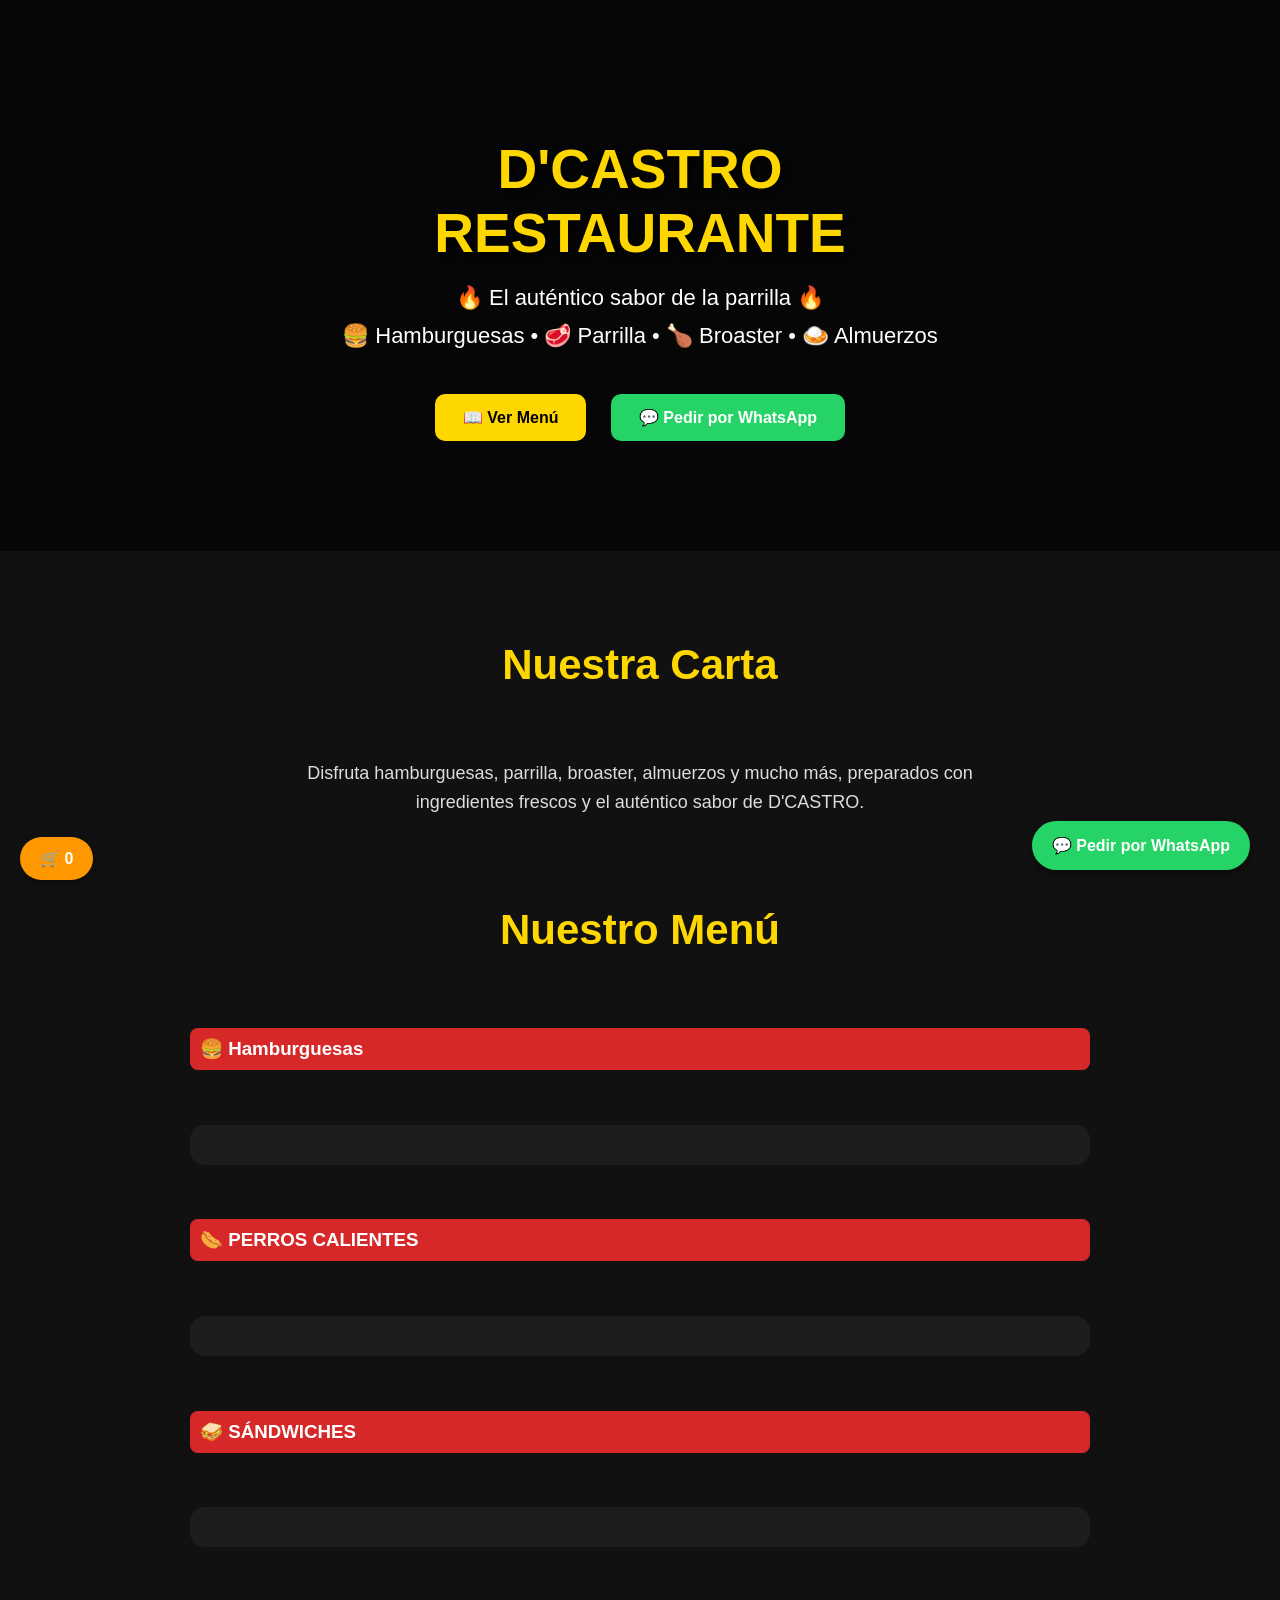
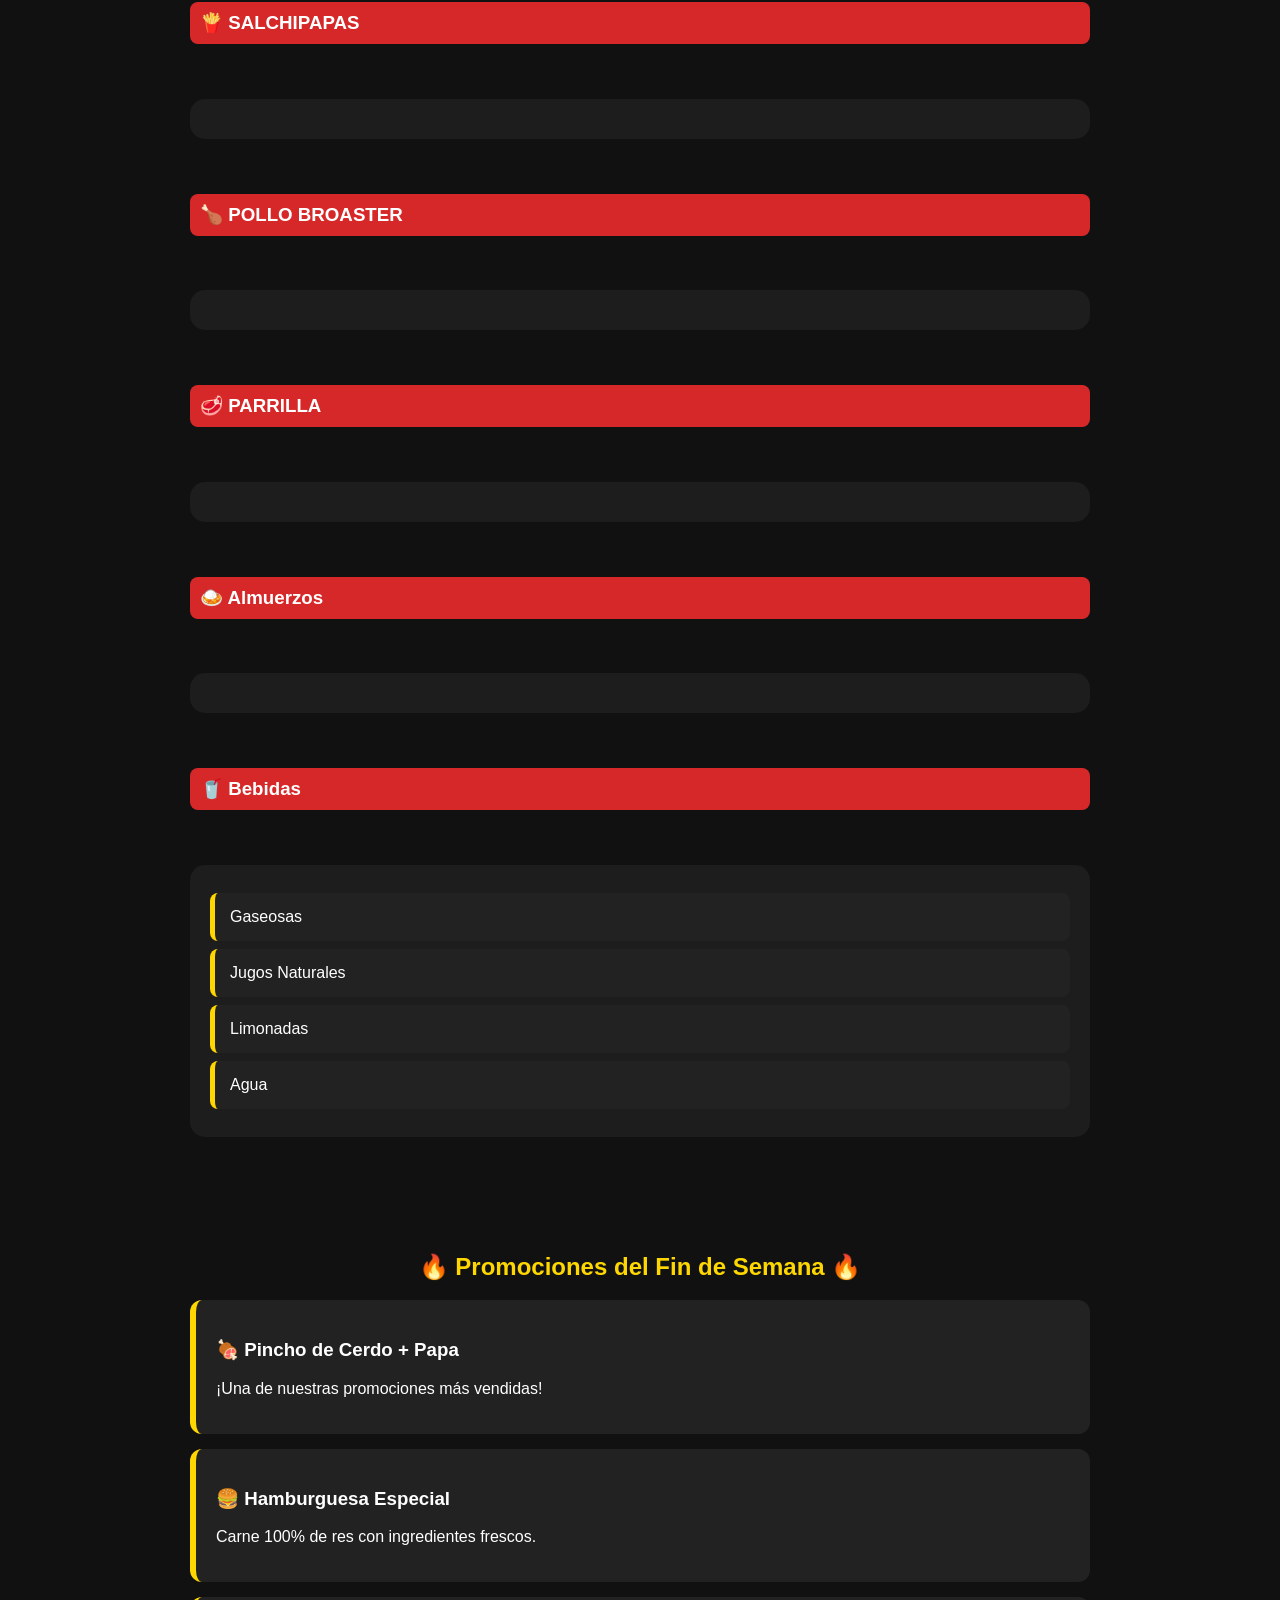
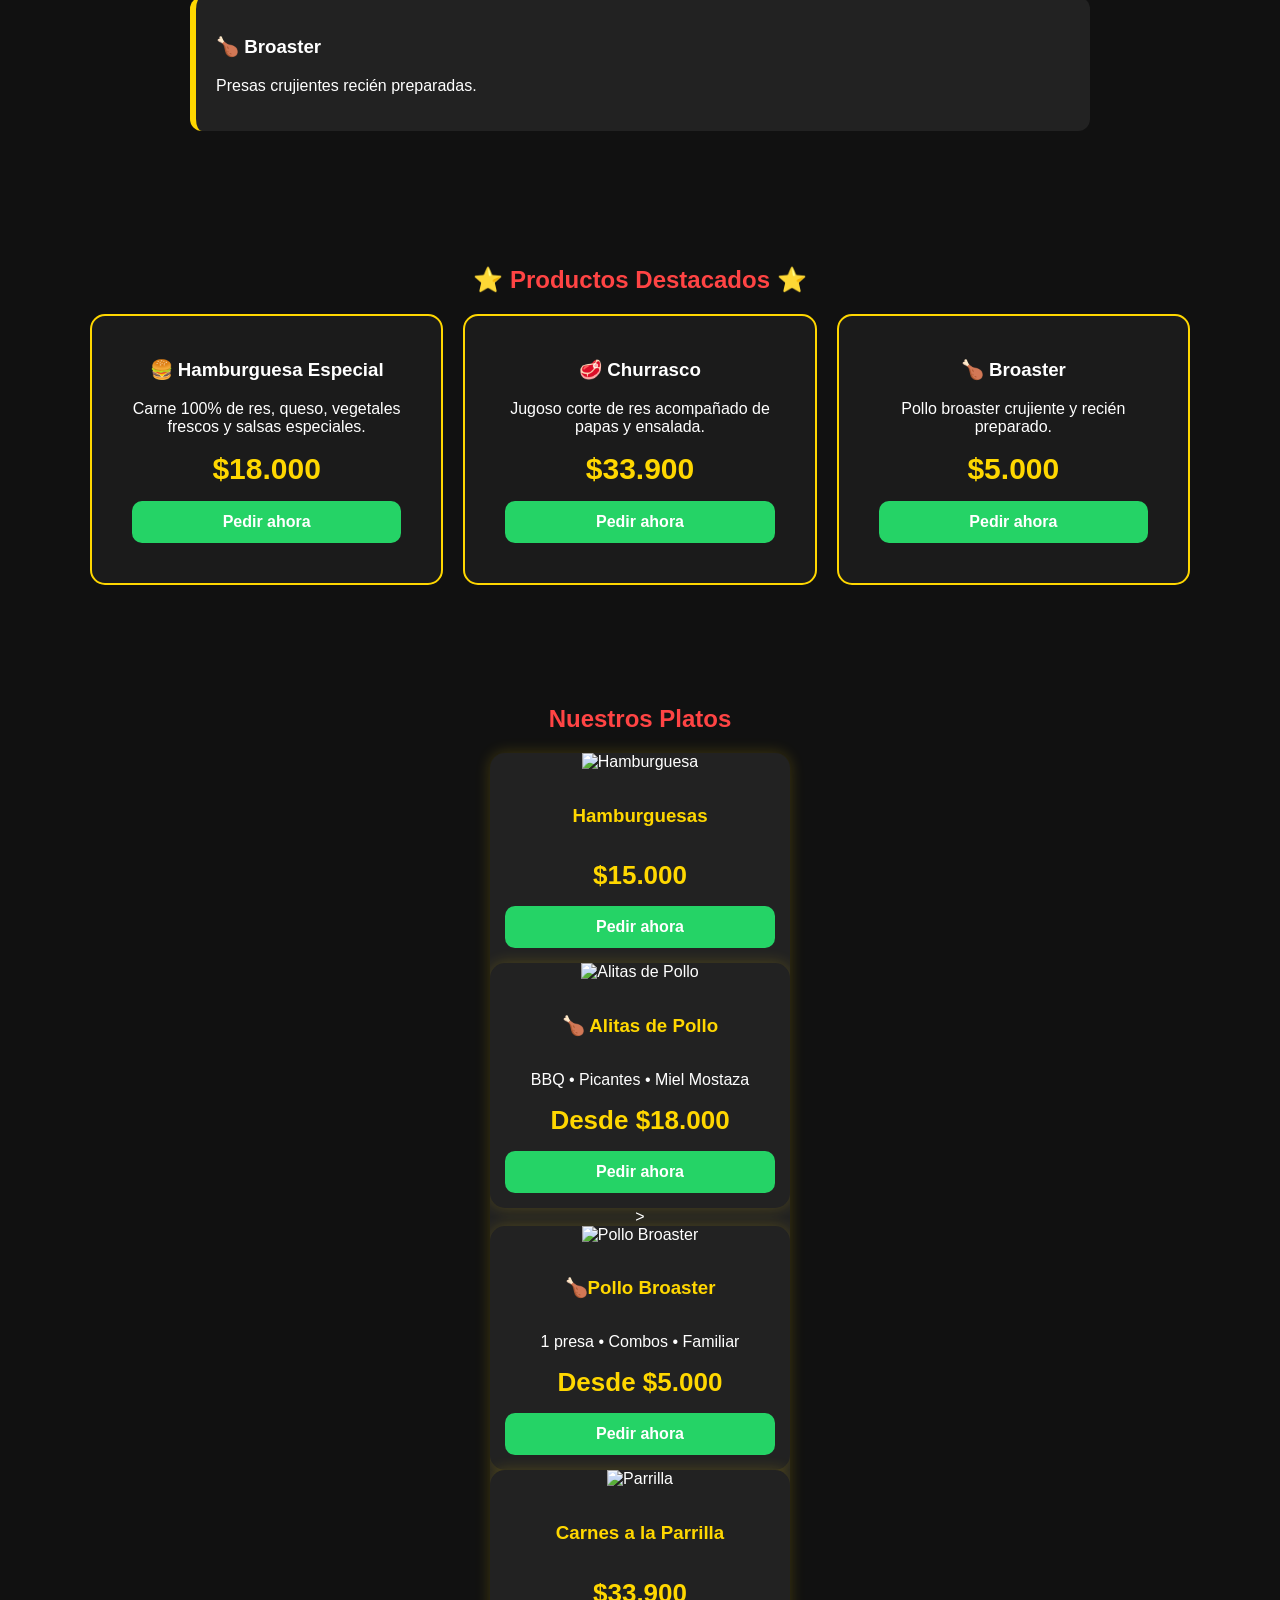
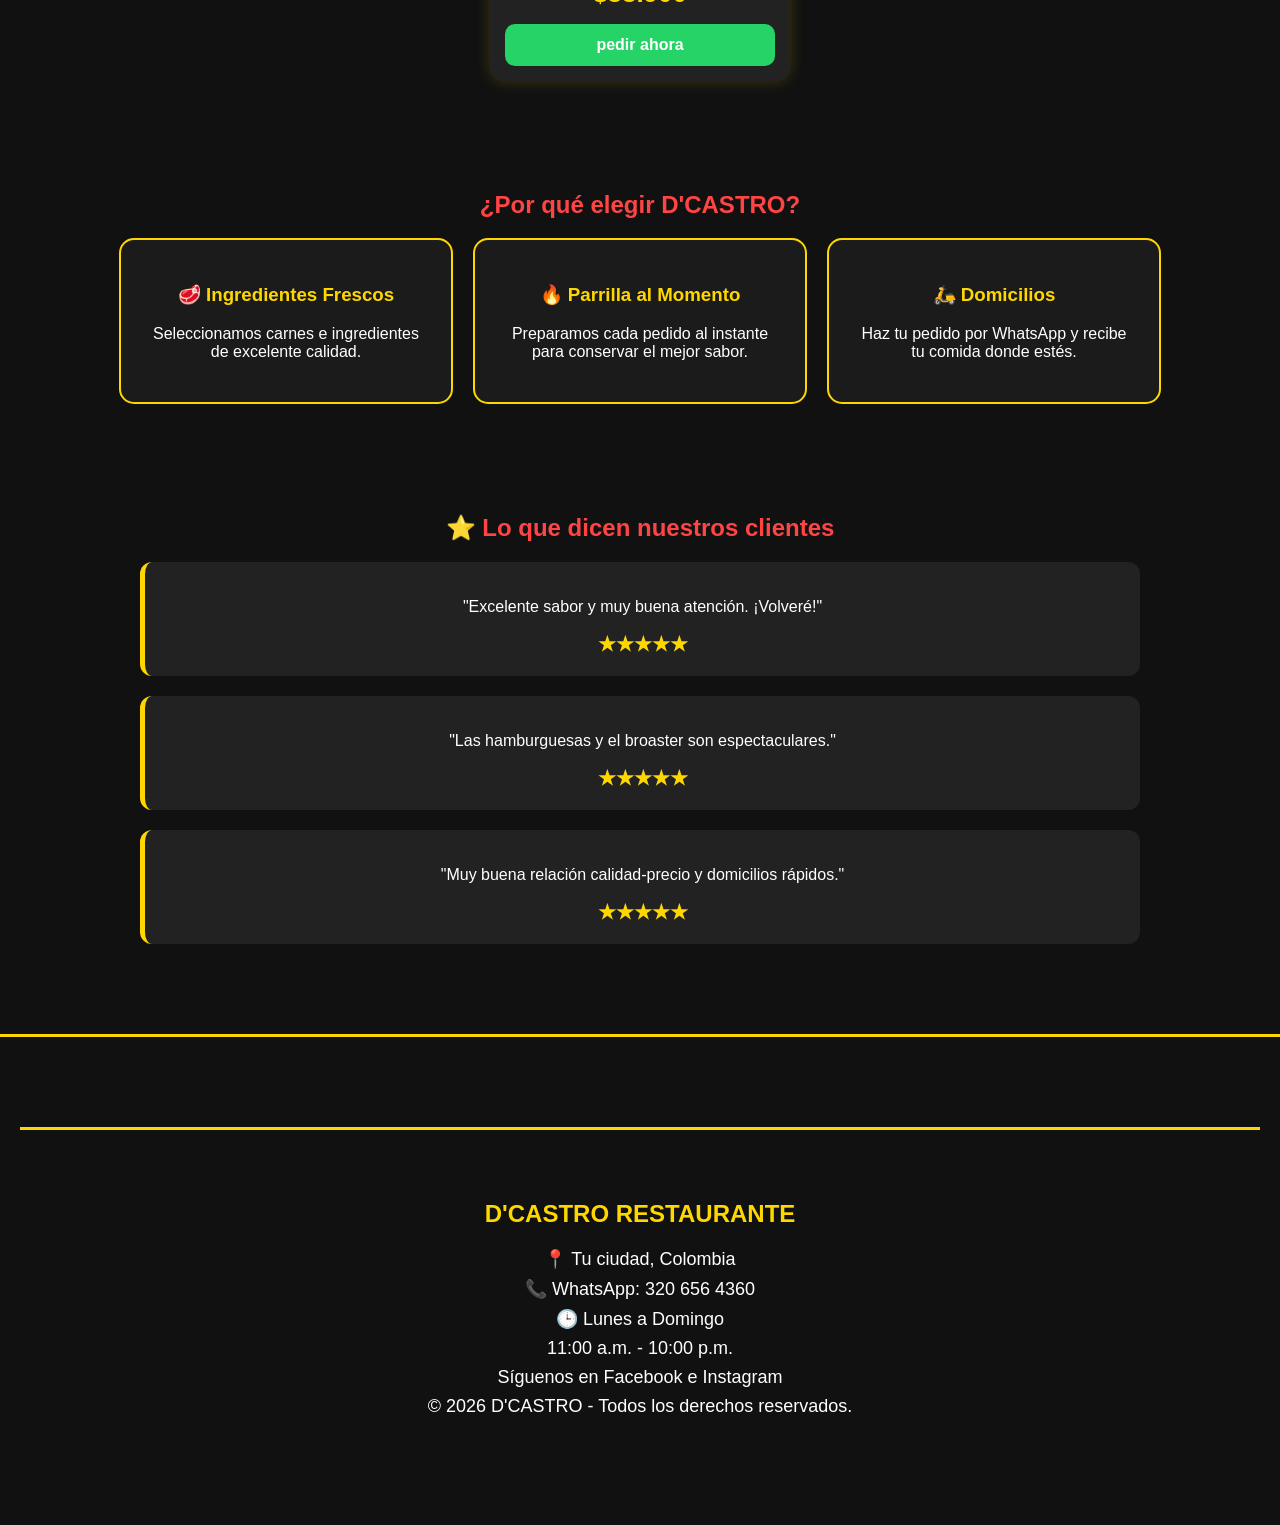
==== index.html @ 2dac1af3 "Update index.html" ====
<!DOCTYPE html>
<html lang="es">
<head>
    <link rel="stylesheet" href="style.css">
<meta charset="UTF-8">
<meta name="viewport" content="width=device-width, initial-scale=1.0">
<title>D'CASTRO Restaurante</title>
<link rel="stylesheet" href="style.css">
</head>

<body>


<header class="hero">
    <div class="hero-contenido">
        <h1>D'CASTRO RESTAURANTE</h1>

        <p>🔥 El auténtico sabor de la parrilla 🔥</p>

        <p>🍔 Hamburguesas • 🥩 Parrilla • 🍗 Broaster • 🍛 Almuerzos</p>

        <div class="hero-botones">
            <a href="#menu" class="btn">📖 Ver Menú</a>

            <a href="https://wa.me/573206564360" target="_blank" class="btn-whatsapp">
                💬 Pedir por WhatsApp
            </a>
        </div>
    </div>
</header>
    
   


<section id="menu">
    <h2>Nuestra Carta</h2>
<p class="subtitulo">
Disfruta hamburguesas, parrilla, broaster, almuerzos y mucho más, preparados con ingredientes frescos y el auténtico sabor de D'CASTRO.
</p>

<h2>Nuestro Menú</h2>

<h3 onclick="verOpciones('Hamburguesas')" style="cursor:pointer;">🍔 Hamburguesas</h3>
<ul>

</ul>
<h3 onclick="verOpciones('Perros Calientes')" style="cursor:pointer;">🌭 PERROS CALIENTES</h3>
<ul>

</ul>

<h3 onclick="verOpciones('Sandwiches')" style="cursor:pointer;">🥪 SÁNDWICHES</h3>
<ul>

</ul>

<h3 onclick="verOpciones('Salchipapas')" style="cursor:pointer;">🍟 SALCHIPAPAS</h3>
<ul>

</ul>

<h3 onclick="verOpciones('Pollo Broaster')" style="cursor:pointer;">🍗 POLLO BROASTER</h3>
<ul>

</ul>

<h3 onclick="verOpciones('Parrilla')" style="cursor:pointer;">🥩 PARRILLA</h3>
<ul>

</ul>

<h3 onclick="verOpciones('Almuerzos')">🍛 Almuerzos</h3>
<ul>

</ul>

<h3 onclick="verOpciones('Bebidas')">🥤 Bebidas</h3>
<ul>
<li>Gaseosas</li>
<li>Jugos Naturales</li>
<li>Limonadas</li>
<li>Agua</li>
</ul>

</section>
<section id="promociones">
    <h2>🔥 Promociones del Fin de Semana 🔥</h2>

    <div class="promo">
        <h3>🍖 Pincho de Cerdo + Papa</h3>
        <p>¡Una de nuestras promociones más vendidas!</p>
    </div>

    <div class="promo">
        <h3>🍔 Hamburguesa Especial</h3>
        <p>Carne 100% de res con ingredientes frescos.</p>
    </div>

    <div class="promo">
        <h3>🍗 Broaster</h3>
        <p>Presas crujientes recién preparadas.</p>
    </div>
</section>
    <section id="destacados">
    <h2>⭐ Productos Destacados ⭐</h2>

    <div class="destacados-grid">

        <div class="destacado">
            <h3>🍔 Hamburguesa Especial</h3>
            <p>Carne 100% de res, queso, vegetales frescos y salsas especiales.</p>
            <span class="precio-destacado">$18.000</span>
            <a href="https://wa.me/573206564360?text=Quiero%20una%20Hamburguesa%20Especial" class="pedir">Pedir ahora</a>
        </div>

        <div class="destacado">
            <h3>🥩 Churrasco</h3>
            <p>Jugoso corte de res acompañado de papas y ensalada.</p>
            <span class="precio-destacado">$33.900</span>
            <a href="https://wa.me/573206564360?text=Quiero%20un%20Churrasco" class="pedir">Pedir ahora</a>
        </div>

        <div class="destacado">
            <h3>🍗 Broaster</h3>
            <p>Pollo broaster crujiente y recién preparado.</p>
            <span class="precio-destacado">$5.000</span>
        <a href="https://wa.me/573206564360?text=Quiero%20un%20Pollo%20Broaster" class="pedir">Pedir ahora</a>
        </div>

    </div>
</section>
    <section id="galeria">
    <h2>Nuestros Platos</h2>

    <div class="galeria">

        <div class="plato">
            <img src="https://images.unsplash.com/photo-1568901346375-23c9450c58cd?auto=format&fit=crop&w=600&q=80" alt="Hamburguesa"onclick="verOpciones('Hamburguesas')">
            <h3>Hamburguesas</h3>
            <p class="precio">$15.000</p>

<a href="https://wa.me/573206564360?text=Quiero%20una%20Hamburguesa" class="pedir">
Pedir ahora
</a>
<div class="plato">
    <img src="https://images.unsplash.com/photo-1567620832903-9fc6debc209f?w=600" alt="Alitas de Pollo" onclick="verOpciones('Alitas de Pollo')">
    <h3>🍗 Alitas de Pollo</h3>

    <p>BBQ • Picantes • Miel Mostaza</p>

    <p class="precio">Desde $18.000</p>

    <a href="https://wa.me/573206564360?text=Hola%20D'CASTRO,%20quiero%20pedir%20unas%20alitas." class="pedir">
        Pedir ahora </a>
</div>>
     
    
<div class="plato">
 <img src="https://images.unsplash.com/photo-1626645738196-c2a7c87a8f58?auto=format&fit=crop&w=800&q=80"
     alt="Pollo Broaster"
     onclick="verOpciones('Pollo Broaster')"
     style="cursor:pointer;">
    <h3>🍗Pollo Broaster</h3>

    <p>1 presa • Combos • Familiar</p>

<p class="precio">Desde $5.000</p>
    <a href="https://wa.me/573206564360?text=Quiero%20Pollo%20Broaster"
class="pedir">
Pedir ahora
</a>
</div>
    <div class="plato">
            <img src="https://images.unsplash.com/photo-1544025162-d76694265947?auto=format&fit=crop&w=800&q=80" alt="Parrilla" onclick="verOpciones('Parrilla')">
            <h3>Carnes a la Parrilla</h3>
            <p class="precio">$33.900</p>
<a href="https://wa.me/573206564360?text=Quiero%20un%20plato%20de%20Parrilla" class="pedir">pedir ahora</a>
      

   
</section>
    <section id="nosotros">
    <h2>¿Por qué elegir D'CASTRO?</h2>

    <div class="ventajas">
        <div class="caja">
            <h3>🥩 Ingredientes Frescos</h3>
            <p>Seleccionamos carnes e ingredientes de excelente calidad.</p>
        </div>

        <div class="caja">
            <h3>🔥 Parrilla al Momento</h3>
            <p>Preparamos cada pedido al instante para conservar el mejor sabor.</p>
        </div>

        <div class="caja">
            <h3>🛵 Domicilios</h3>
            <p>Haz tu pedido por WhatsApp y recibe tu comida donde estés.</p>
        </div>
    </div>
</section>
    <section id="testimonios">
    <h2>⭐ Lo que dicen nuestros clientes</h2>

    <div class="testimonio">
        <p>"Excelente sabor y muy buena atención. ¡Volveré!"</p>
        <strong>★★★★★</strong>
    </div>

    <div class="testimonio">
        <p>"Las hamburguesas y el broaster son espectaculares."</p>
        <strong>★★★★★</strong>
    </div>

    <div class="testimonio">
        <p>"Muy buena relación calidad-precio y domicilios rápidos."</p>
        <strong>★★★★★</strong>
    </div>
</section>
<footer>
<footer>
    <h2>D'CASTRO RESTAURANTE</h2>

    <p>📍 Tu ciudad, Colombia</p>

    <p>📞 WhatsApp: 320 656 4360</p>

    <p>🕒 Lunes a Domingo</p>

    <p>11:00 a.m. - 10:00 p.m.</p>

    <p>Síguenos en Facebook e Instagram</p>

    <p>© 2026 D'CASTRO - Todos los derechos reservados.</p>
</footer>
</footer>
<a href="https://wa.me/573206564360" class="whatsapp-float" target="_blank">
    💬 Pedir por WhatsApp
</a>
        <div id="ventanaMenu" class="ventana">
  <div class="contenido-ventana">
    <h2 id="tituloProducto">Producto</h2>
      <img id="imagenProducto" src="" alt="Producto" style="width:100%; border-radius:12px; margin-bottom:15px;">

    <div id="opcionesProducto"></div>
    </button>

    <br><br>

    <button onclick="cerrarVentana()">❌ Cerrar</button>
  </div>
</div>
        <div id="ventanaCarrito" class="ventana" style="display:none;">
  <div class="contenido-ventana">
    <h2>🛒 Mi Pedido</h2>

    <div id="listaCarrito"></div>

    <h3>Total: $<span id="totalCarrito">0</span></h3>
<label>
    <input type="checkbox" id="domicilio" onchange="verCarrito()">
Solicitar domicilio (+$3.000)
</label>
      <h4>👤 Nombre</h4>
<input type="text" id="nombreCliente" placeholder="Escribe tu nombre">

<h4>📞 Teléfono</h4>
<input type="tel" id="telefonoCliente" placeholder="Ej: 3206564360">
     <h4>📝 Observaciones del pedido</h4>

<textarea id="observacionesPedido"
          placeholder="Ej: sin cebolla, agregar salsa, etc."
          style="width:100%;padding:10px;margin:8px 0;min-height:80px;resize:vertical;"></textarea> 
      <div id="datosDomicilio" style="display:none; margin-top:15px;">

    <input type="text"
           id="direccion"
           placeholder="📍 Dirección completa"
           style="width:100%;padding:10px;margin:8px 0;">

    <input type="text"
           id="referencia"
           placeholder="🏠 Referencia (casa, barrio, color, etc.)"
           style="width:100%;padding:10px;margin:8px 0;">

    <input type="hidden" id="ubicacion">

    <button type="button" onclick="obtenerUbicacion()">
        <h4>💳 Forma de pago</h4>

<select id="formaPago" style="width:100%;padding:10px;margin:8px 0;">
    <option value="Efectivo">💵 Efectivo</option>
    <option value="Nequi">📲 Nequi</option>
    <option value="Daviplata">💙 Daviplata</option>
    <option value="Transferencia">🏦 Transferencia</option>
    <option value="Datafono">💳 Datáfono</option>
</select>
        📍 Compartir mi ubicación GPS
    </button>

    <small id="estadoGPS"></small>

</div>
    <button onclick="enviarCarritoWhatsApp()">📲 Enviar por WhatsApp</button>
    <button onclick="vaciarCarrito()">🗑️ Vaciar carrito</button>
    <button onclick="cerrarCarrito()">❌ Cerrar</button>
  </div>
</div>
        <script src="script.js"></script>
       <button id="carritoBtn" onclick="verCarrito()">
    🛒 <span id="contadorCarrito">0</span>
</button>
</body>
</html>
---- style.css ----
body{
    margin:0;
    font-family:Arial, sans-serif;
    background:#111;
    color:white;
}

header{
    background:linear-gradient(rgba(0,0,0,.7),rgba(0,0,0,.7)), #222;
    text-align:center;
    padding:60px 20px;
}

h1{
    color:#FFD700;
    font-size:48px;
    margin-bottom:10px;
}

h2{
    color:#ff4444;
}

a{
    display:inline-block;
    margin:10px;
    padding:12px 25px;
    border-radius:8px;
    text-decoration:none;
    font-weight:bold;
    color:white;
    background:#d62828;
}

a:hover{
    background:#ff4444;
}

#menu{
    max-width:900px;
    margin:40px auto;
    padding:20px;
}

#menu h3{
    background:#d62828;
    padding:10px;
    border-radius:8px;
}

ul{
    list-style:none;
    padding:0;
}

li{
    background:#222;
    margin:8px 0;
    padding:15px;
    border-radius:8px;
    border-left:5px solid gold;
}

footer{
    background:#000;
    text-align:center;
    padding:20px;
    margin-top:40px;
}
header{
    background: linear-gradient(rgba(0,0,0,.75),rgba(0,0,0,.75)),
    url('https://images.unsplash.com/photo-1550547660-d9450f859349?auto=format&fit=crop&w=1400&q=80');
    background-size: cover;
    background-position: center;
    padding: 100px 20px;
}

header h1{
    font-size:60px;
    color:#FFD700;
    text-shadow:3px 3px 10px black;
}

header p{
    font-size:20px;
    max-width:700px;
    margin:auto;
}

#menu{
    display:grid;
    gap:20px;
}

#menu ul{
    background:#1d1d1d;
    padding:20px;
    border-radius:15px;
   box-shadow: none;
}

li:hover{
    transform:scale(1.03);
    transition:.3s;
}
#promociones{
    max-width:900px;
    margin:40px auto;
    padding:20px;
}

#promociones h2{
    text-align:center;
    color:#FFD700;
}

.promo{
    background:#222;
    border-left:6px solid #FFD700;
    padding:20px;
    margin:15px 0;
    border-radius:12px;
}
.whatsapp-float{
    position:fixed;
    bottom:20px;
    right:20px;
    background:#25D366;
    color:white;
    padding:15px 20px;
    border-radius:50px;
    text-decoration:none;
    font-weight:bold;
    box-shadow:0 4px 10px rgba(0,0,0,.4);
    z-index:999;
}

.whatsapp-float:hover{
    background:#1ebe5d;
}
#galeria{
    max-width:1100px;
    margin:50px auto;
    padding:20px;
    text-align:center;
}

.galeria{
    display:flex;
    flex-wrap:wrap;
    justify-content:center;
    gap:20px;
}

.plato{
    background:#222;
    border-radius:15px;
    overflow:hidden;
    width:300px;
    box-shadow:0 0 15px rgba(255,215,0,.2);
}

.plato img{
    width:100%;
    height:220px;
    object-fit:cover;
}

.plato h3{
    padding:15px;
    color:#FFD700;
}
nav{
    position:sticky;
    top:0;
    background:#000;
    display:flex;
    justify-content:center;
    gap:20px;
    padding:15px;
    z-index:1000;
}

nav a{
    color:#FFD700;
    text-decoration:none;
    font-weight:bold;
}

nav a:hover{
    color:white;
}
#nosotros{
    max-width:1100px;
    margin:50px auto;
    padding:20px;
    text-align:center;
}

.ventajas{
    display:flex;
    flex-wrap:wrap;
    justify-content:center;
    gap:20px;
}

.caja{
    width:280px;
    background:#1b1b1b;
    padding:25px;
    border-radius:15px;
    border:2px solid #FFD700;
}

.caja h3{
    color:#FFD700;
}
#testimonios{
    max-width:1000px;
    margin:50px auto;
    padding:20px;
    text-align:center;
}

.testimonio{
    background:#222;
    border-left:5px solid #FFD700;
    border-radius:12px;
    padding:20px;
    margin:20px 0;
}

.testimonio strong{
    color:#FFD700;
    font-size:20px;
}
nav{
    position:sticky;
    top:0;
    background:#111;
    display:flex;
    justify-content:space-around;
    align-items:center;
    padding:15px;
    border-bottom:2px solid #FFD700;
    z-index:1000;
}

nav a{
    color:#FFD700;
    text-decoration:none;
    font-weight:bold;
    transition:.3s;
}

nav a:hover{
    color:#fff;
}

.logo{
    font-size:28px;
    color:#FFD700;
    font-weight:bold;
}
.plato{
    transition:.3s;
    cursor:pointer;
}

.plato:hover{
    transform:translateY(-8px);
    box-shadow:0 10px 25px rgba(255,215,0,.4);
}

.precio{
    font-size:26px;
    color:#FFD700;
    font-weight:bold;
    text-align:center;
    margin:10px 0;
}

.pedir{
    display:block;
    background:#25D366;
    color:white;
    text-align:center;
    margin:15px;
    padding:12px;
    border-radius:10px;
    text-decoration:none;
    font-weight:bold;
}
#destacados{
    max-width:1100px;
    margin:60px auto;
    padding:20px;
    text-align:center;
}

.destacados-grid{
    display:grid;
    grid-template-columns:repeat(auto-fit,minmax(280px,1fr));
    gap:20px;
}

.destacado{
    background:#1b1b1b;
    border:2px solid #FFD700;
    border-radius:15px;
    padding:25px;
    transition:.3s;
}

.destacado:hover{
    transform:translateY(-8px);
    box-shadow:0 10px 25px rgba(255,215,0,.3);
}

.precio-destacado{
    display:block;
    font-size:30px;
    color:#FFD700;
    font-weight:bold;
    margin:15px 0;
}
footer{
    background:#111;
    color:white;
    text-align:center;
    padding:50px 20px;
    border-top:3px solid #FFD700;
}

footer h2{
    color:#FFD700;
    margin-bottom:20px;
}

footer p{
    margin:8px 0;
    font-size:18px;
}
.hero{
    .hero{
    text-align:center;
    padding:40px 20px;
    color:white;
}
}

.hero h1{
    font-size:55px;
    color:#FFD700;
    margin-bottom:20px;
}

.hero p{
    font-size:22px;
    margin:10px 0;
}

.botones{
    margin-top:30px;
}

.btn,
.btn2{
    display:inline-block;
    margin:10px;
    padding:15px 30px;
    border-radius:10px;
    text-decoration:none;
    font-weight:bold;
}

.btn{
    background:#FFD700;
    color:black;
}

.btn2{
    background:#25D366;
    color:white;
}
.hero{
    background: linear-gradient(rgba(0,0,0,.65),rgba(0,0,0,.65)),
    url("https://images.unsplash.com/photo-1550547660-d9450f859349?w=1600");
    background-size:cover;
    background-position:center;
    text-align:center;
    color:#fff;
    padding:100px 20px;
}

.hero-contenido{
    max-width:700px;
    margin:auto;
}

.hero h1{
    font-size:55px;
    color:#FFD700;
    margin-bottom:20px;
}

.hero p{
    font-size:22px;
    margin:12px 0;
}

.hero-botones{
    margin-top:35px;
}

.btn,
.btn-whatsapp{
    display:inline-block;
    padding:14px 28px;
    margin:10px;
    border-radius:10px;
    text-decoration:none;
    font-weight:bold;
    transition:.3s;
}

.btn{
    background:#FFD700;
    color:#000;
}

.btn:hover{
    background:#ffbf00;
}

.btn-whatsapp{
    background:#25D366;
    color:white;
}

.btn-whatsapp:hover{
    background:#1ebd5a;
}
#menu h2{
    text-align:center;
    font-size:42px;
    color:#FFD700;
    margin-top:30px;
}

.subtitulo{
    text-align:center;
    color:#ddd;
    max-width:700px;
    margin:15px auto 40px;
    font-size:18px;
    line-height:1.6;
}
.ventana{
    display:none;
    position:fixed;
    top:0;
    left:0;
    width:100%;
    height:100%;
    background:rgba(0,0,0,0.7);
    justify-content:center;
    align-items:center;
    z-index:1000;
}

.contenido-ventana{
    background:#fff;
    color:#000;
    padding:20px;
    border-radius:15px;
    width:90%;
    max-width:350px;
    text-align:center;
}

.contenido-ventana button{
    width:100%;
    padding:12px;
    margin:8px 0;
    border:none;
    border-radius:10px;
    background:#2e7d32;
    color:white;
    font-size:16px;
    cursor:pointer;
}

.contenido-ventana button:hover{
    background:#1b5e20;
}
#carritoBtn{
    position: fixed;
    bottom: 20px;
    left: 20px;
    background: #ff9800;
    color: white;
    border: none;
    border-radius: 30px;
    padding: 12px 20px;
    font-size: 16px;
    font-weight: bold;
    cursor: pointer;
    box-shadow: 0 4px 10px rgba(0,0,0,.3);
    z-index: 9999;
}
---- style.css ----
body{
    margin:0;
    font-family:Arial, sans-serif;
    background:#111;
    color:white;
}

header{
    background:linear-gradient(rgba(0,0,0,.7),rgba(0,0,0,.7)), #222;
    text-align:center;
    padding:60px 20px;
}

h1{
    color:#FFD700;
    font-size:48px;
    margin-bottom:10px;
}

h2{
    color:#ff4444;
}

a{
    display:inline-block;
    margin:10px;
    padding:12px 25px;
    border-radius:8px;
    text-decoration:none;
    font-weight:bold;
    color:white;
    background:#d62828;
}

a:hover{
    background:#ff4444;
}

#menu{
    max-width:900px;
    margin:40px auto;
    padding:20px;
}

#menu h3{
    background:#d62828;
    padding:10px;
    border-radius:8px;
}

ul{
    list-style:none;
    padding:0;
}

li{
    background:#222;
    margin:8px 0;
    padding:15px;
    border-radius:8px;
    border-left:5px solid gold;
}

footer{
    background:#000;
    text-align:center;
    padding:20px;
    margin-top:40px;
}
header{
    background: linear-gradient(rgba(0,0,0,.75),rgba(0,0,0,.75)),
    url('https://images.unsplash.com/photo-1550547660-d9450f859349?auto=format&fit=crop&w=1400&q=80');
    background-size: cover;
    background-position: center;
    padding: 100px 20px;
}

header h1{
    font-size:60px;
    color:#FFD700;
    text-shadow:3px 3px 10px black;
}

header p{
    font-size:20px;
    max-width:700px;
    margin:auto;
}

#menu{
    display:grid;
    gap:20px;
}

#menu ul{
    background:#1d1d1d;
    padding:20px;
    border-radius:15px;
   box-shadow: none;
}

li:hover{
    transform:scale(1.03);
    transition:.3s;
}
#promociones{
    max-width:900px;
    margin:40px auto;
    padding:20px;
}

#promociones h2{
    text-align:center;
    color:#FFD700;
}

.promo{
    background:#222;
    border-left:6px solid #FFD700;
    padding:20px;
    margin:15px 0;
    border-radius:12px;
}
.whatsapp-float{
    position:fixed;
    bottom:20px;
    right:20px;
    background:#25D366;
    color:white;
    padding:15px 20px;
    border-radius:50px;
    text-decoration:none;
    font-weight:bold;
    box-shadow:0 4px 10px rgba(0,0,0,.4);
    z-index:999;
}

.whatsapp-float:hover{
    background:#1ebe5d;
}
#galeria{
    max-width:1100px;
    margin:50px auto;
    padding:20px;
    text-align:center;
}

.galeria{
    display:flex;
    flex-wrap:wrap;
    justify-content:center;
    gap:20px;
}

.plato{
    background:#222;
    border-radius:15px;
    overflow:hidden;
    width:300px;
    box-shadow:0 0 15px rgba(255,215,0,.2);
}

.plato img{
    width:100%;
    height:220px;
    object-fit:cover;
}

.plato h3{
    padding:15px;
    color:#FFD700;
}
nav{
    position:sticky;
    top:0;
    background:#000;
    display:flex;
    justify-content:center;
    gap:20px;
    padding:15px;
    z-index:1000;
}

nav a{
    color:#FFD700;
    text-decoration:none;
    font-weight:bold;
}

nav a:hover{
    color:white;
}
#nosotros{
    max-width:1100px;
    margin:50px auto;
    padding:20px;
    text-align:center;
}

.ventajas{
    display:flex;
    flex-wrap:wrap;
    justify-content:center;
    gap:20px;
}

.caja{
    width:280px;
    background:#1b1b1b;
    padding:25px;
    border-radius:15px;
    border:2px solid #FFD700;
}

.caja h3{
    color:#FFD700;
}
#testimonios{
    max-width:1000px;
    margin:50px auto;
    padding:20px;
    text-align:center;
}

.testimonio{
    background:#222;
    border-left:5px solid #FFD700;
    border-radius:12px;
    padding:20px;
    margin:20px 0;
}

.testimonio strong{
    color:#FFD700;
    font-size:20px;
}
nav{
    position:sticky;
    top:0;
    background:#111;
    display:flex;
    justify-content:space-around;
    align-items:center;
    padding:15px;
    border-bottom:2px solid #FFD700;
    z-index:1000;
}

nav a{
    color:#FFD700;
    text-decoration:none;
    font-weight:bold;
    transition:.3s;
}

nav a:hover{
    color:#fff;
}

.logo{
    font-size:28px;
    color:#FFD700;
    font-weight:bold;
}
.plato{
    transition:.3s;
    cursor:pointer;
}

.plato:hover{
    transform:translateY(-8px);
    box-shadow:0 10px 25px rgba(255,215,0,.4);
}

.precio{
    font-size:26px;
    color:#FFD700;
    font-weight:bold;
    text-align:center;
    margin:10px 0;
}

.pedir{
    display:block;
    background:#25D366;
    color:white;
    text-align:center;
    margin:15px;
    padding:12px;
    border-radius:10px;
    text-decoration:none;
    font-weight:bold;
}
#destacados{
    max-width:1100px;
    margin:60px auto;
    padding:20px;
    text-align:center;
}

.destacados-grid{
    display:grid;
    grid-template-columns:repeat(auto-fit,minmax(280px,1fr));
    gap:20px;
}

.destacado{
    background:#1b1b1b;
    border:2px solid #FFD700;
    border-radius:15px;
    padding:25px;
    transition:.3s;
}

.destacado:hover{
    transform:translateY(-8px);
    box-shadow:0 10px 25px rgba(255,215,0,.3);
}

.precio-destacado{
    display:block;
    font-size:30px;
    color:#FFD700;
    font-weight:bold;
    margin:15px 0;
}
footer{
    background:#111;
    color:white;
    text-align:center;
    padding:50px 20px;
    border-top:3px solid #FFD700;
}

footer h2{
    color:#FFD700;
    margin-bottom:20px;
}

footer p{
    margin:8px 0;
    font-size:18px;
}
.hero{
    .hero{
    text-align:center;
    padding:40px 20px;
    color:white;
}
}

.hero h1{
    font-size:55px;
    color:#FFD700;
    margin-bottom:20px;
}

.hero p{
    font-size:22px;
    margin:10px 0;
}

.botones{
    margin-top:30px;
}

.btn,
.btn2{
    display:inline-block;
    margin:10px;
    padding:15px 30px;
    border-radius:10px;
    text-decoration:none;
    font-weight:bold;
}

.btn{
    background:#FFD700;
    color:black;
}

.btn2{
    background:#25D366;
    color:white;
}
.hero{
    background: linear-gradient(rgba(0,0,0,.65),rgba(0,0,0,.65)),
    url("https://images.unsplash.com/photo-1550547660-d9450f859349?w=1600");
    background-size:cover;
    background-position:center;
    text-align:center;
    color:#fff;
    padding:100px 20px;
}

.hero-contenido{
    max-width:700px;
    margin:auto;
}

.hero h1{
    font-size:55px;
    color:#FFD700;
    margin-bottom:20px;
}

.hero p{
    font-size:22px;
    margin:12px 0;
}

.hero-botones{
    margin-top:35px;
}

.btn,
.btn-whatsapp{
    display:inline-block;
    padding:14px 28px;
    margin:10px;
    border-radius:10px;
    text-decoration:none;
    font-weight:bold;
    transition:.3s;
}

.btn{
    background:#FFD700;
    color:#000;
}

.btn:hover{
    background:#ffbf00;
}

.btn-whatsapp{
    background:#25D366;
    color:white;
}

.btn-whatsapp:hover{
    background:#1ebd5a;
}
#menu h2{
    text-align:center;
    font-size:42px;
    color:#FFD700;
    margin-top:30px;
}

.subtitulo{
    text-align:center;
    color:#ddd;
    max-width:700px;
    margin:15px auto 40px;
    font-size:18px;
    line-height:1.6;
}
.ventana{
    display:none;
    position:fixed;
    top:0;
    left:0;
    width:100%;
    height:100%;
    background:rgba(0,0,0,0.7);
    justify-content:center;
    align-items:center;
    z-index:1000;
}

.contenido-ventana{
    background:#fff;
    color:#000;
    padding:20px;
    border-radius:15px;
    width:90%;
    max-width:350px;
    text-align:center;
}

.contenido-ventana button{
    width:100%;
    padding:12px;
    margin:8px 0;
    border:none;
    border-radius:10px;
    background:#2e7d32;
    color:white;
    font-size:16px;
    cursor:pointer;
}

.contenido-ventana button:hover{
    background:#1b5e20;
}
#carritoBtn{
    position: fixed;
    bottom: 20px;
    left: 20px;
    background: #ff9800;
    color: white;
    border: none;
    border-radius: 30px;
    padding: 12px 20px;
    font-size: 16px;
    font-weight: bold;
    cursor: pointer;
    box-shadow: 0 4px 10px rgba(0,0,0,.3);
    z-index: 9999;
}
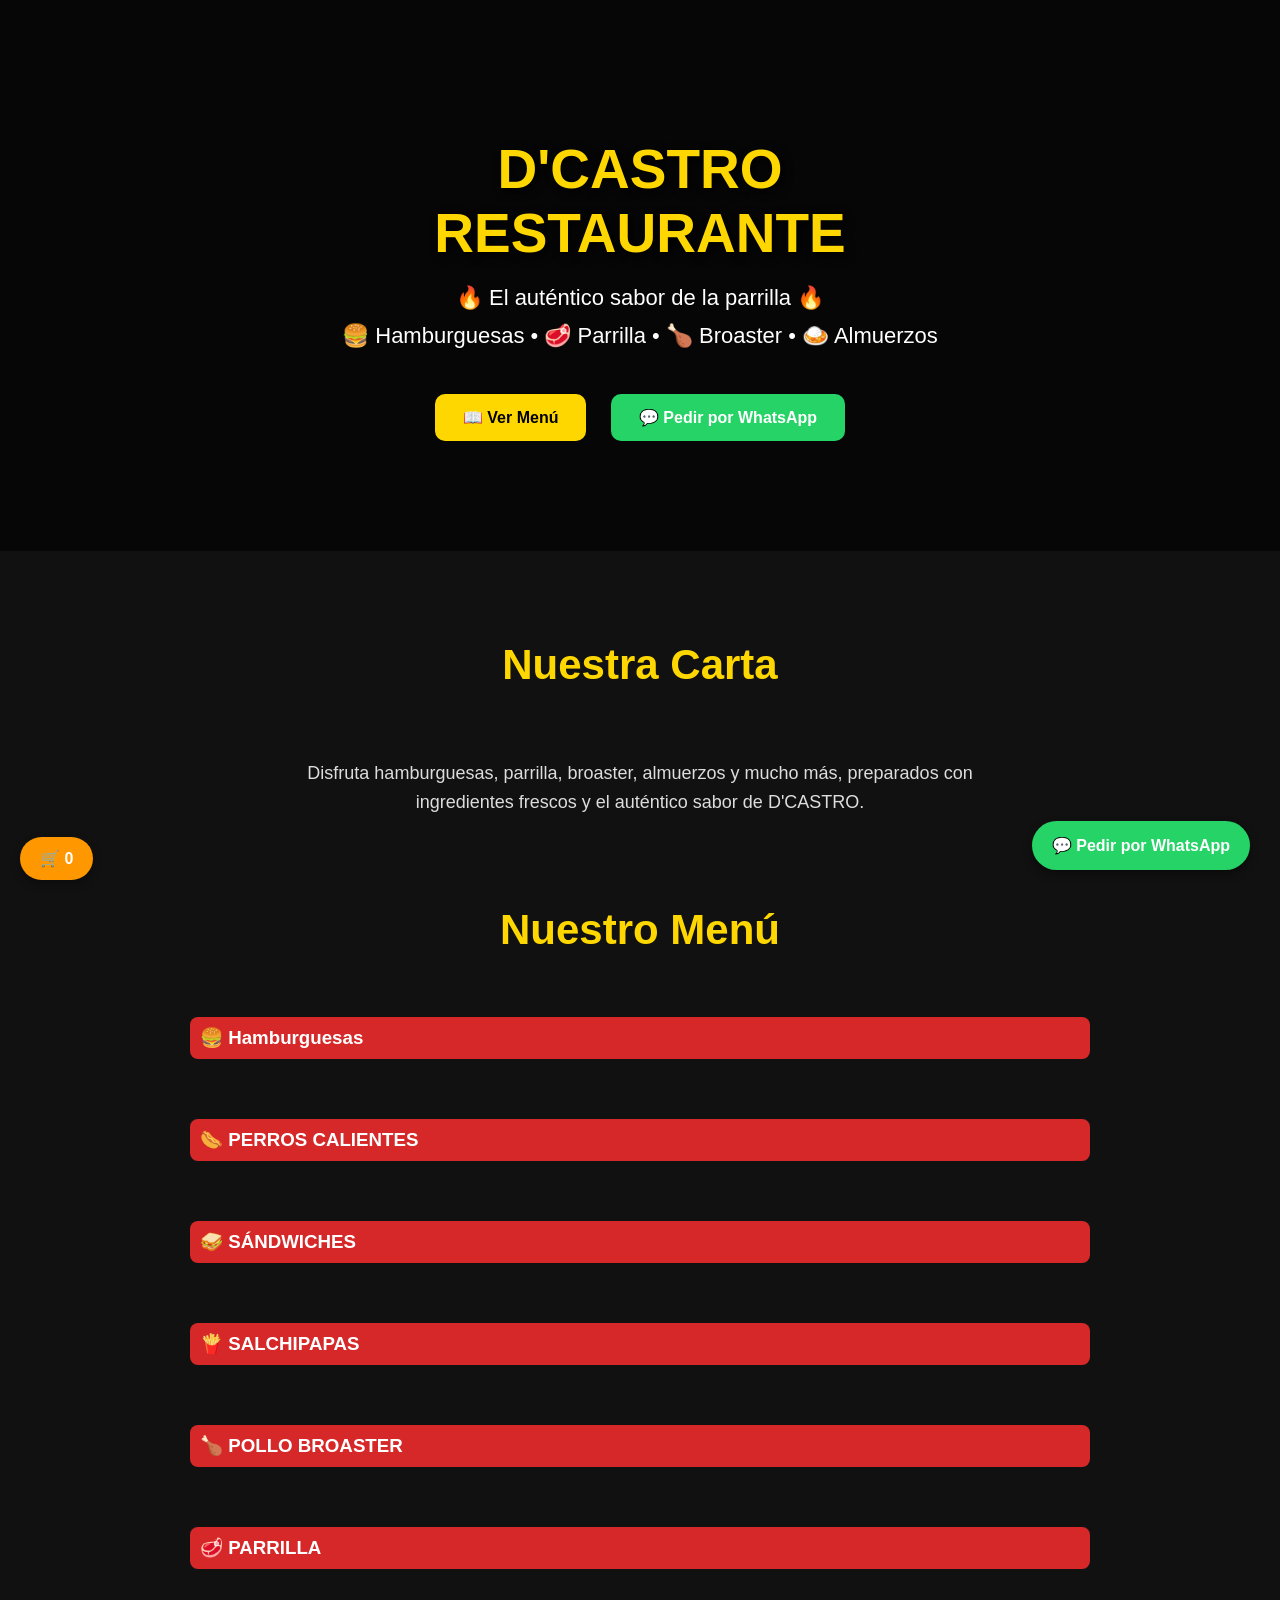
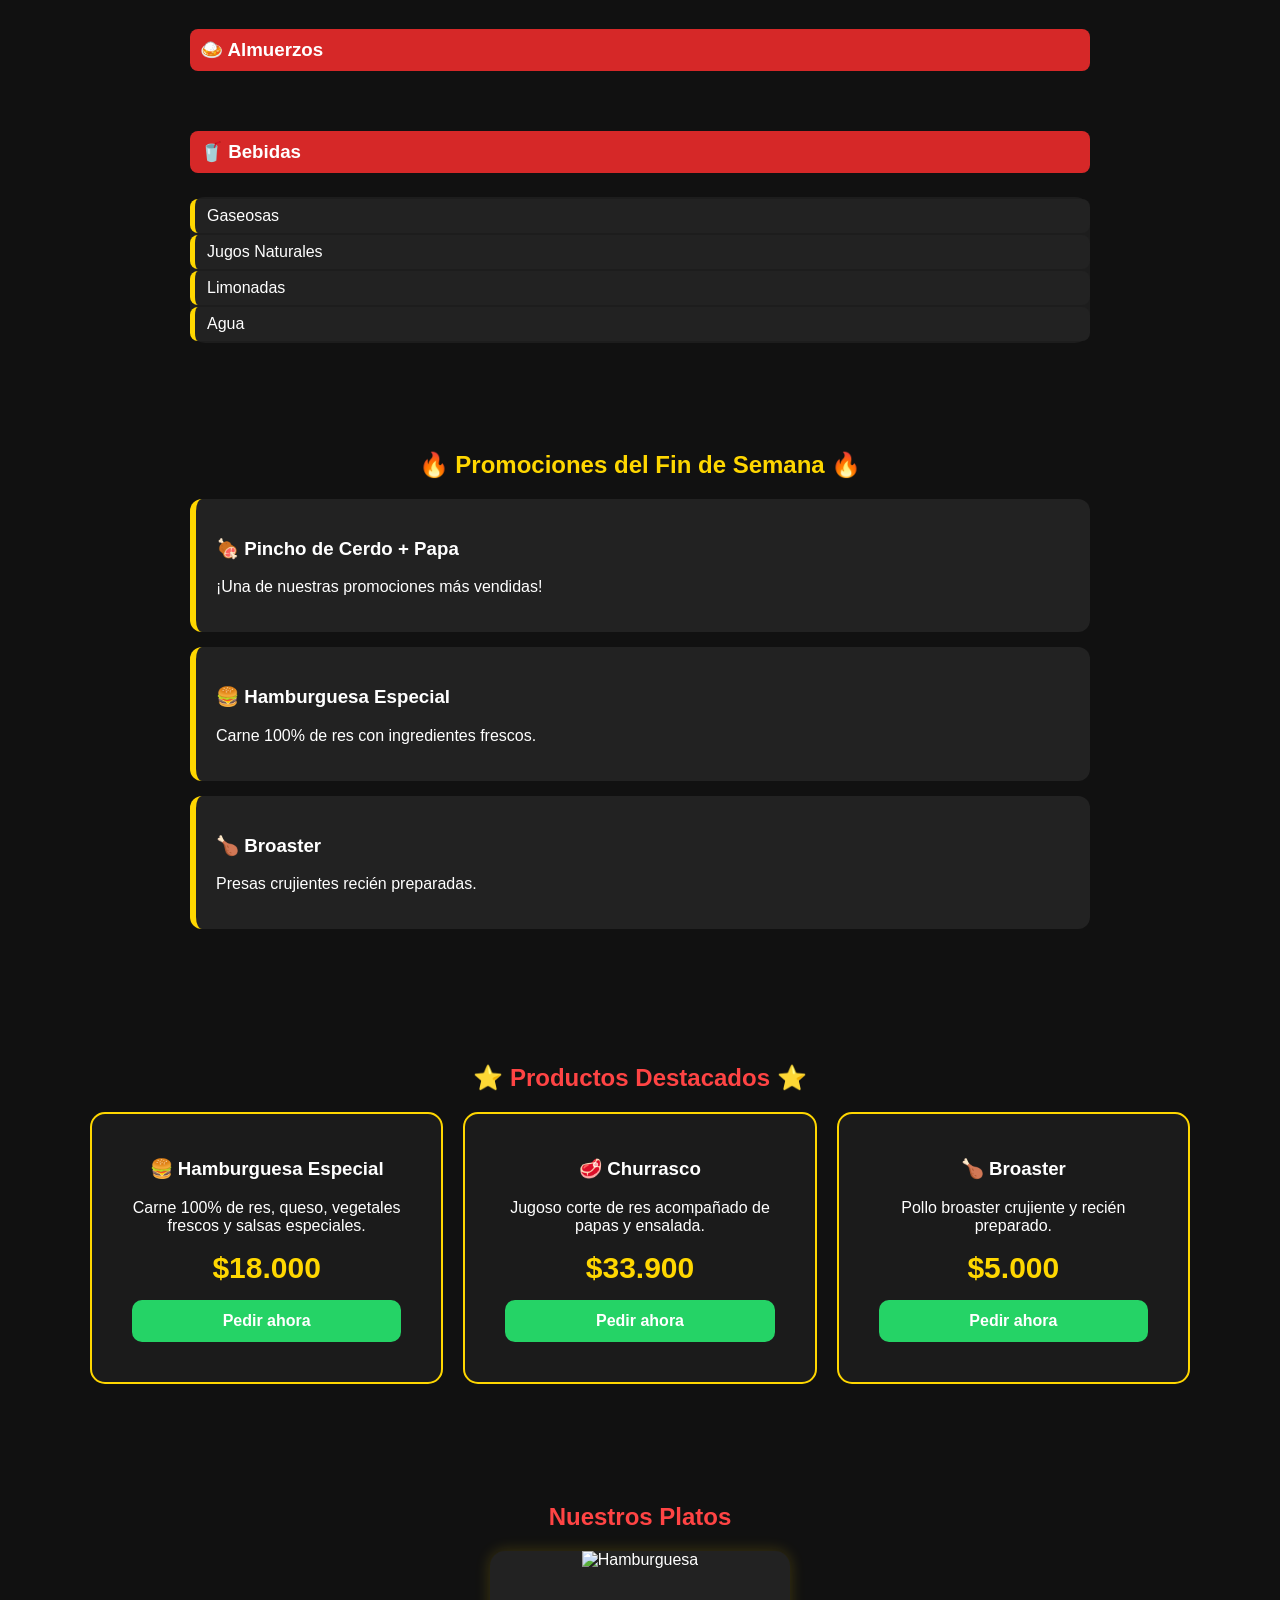
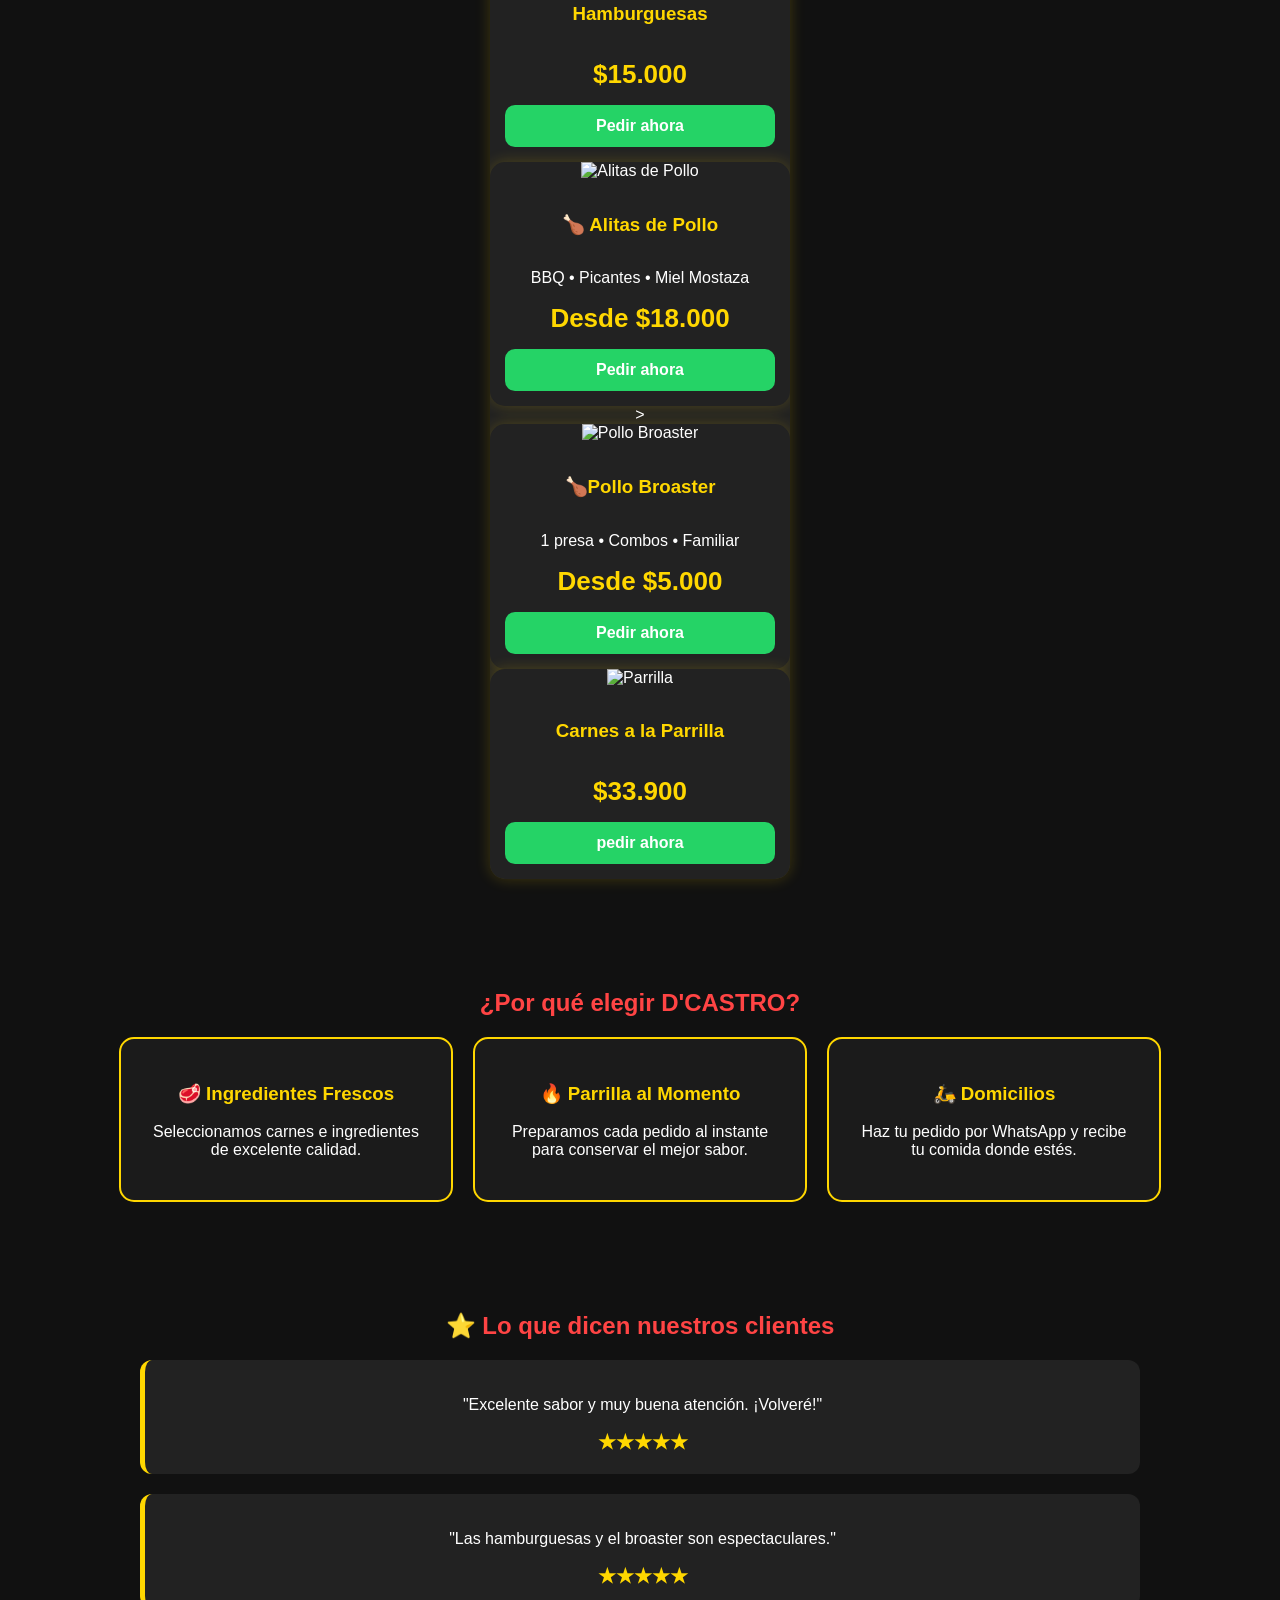
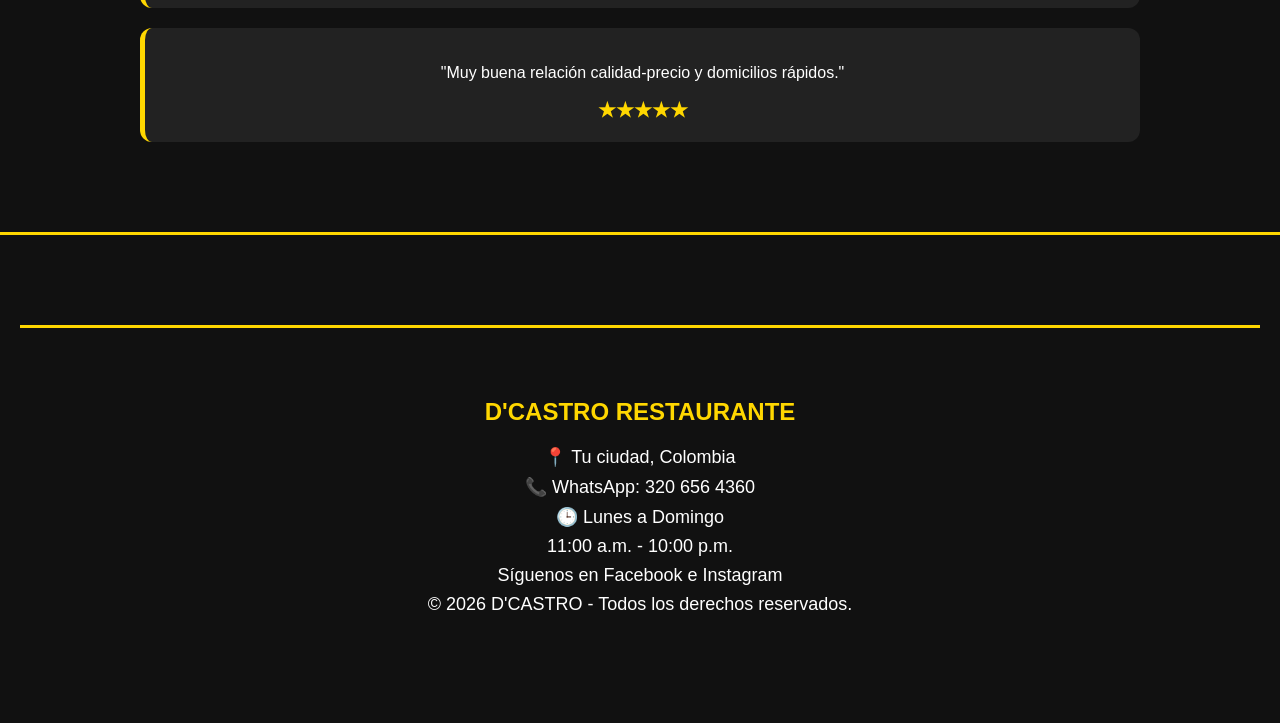
==== commit c60b65c4: "Update index.html" ====
--- a/index.html
+++ b/index.html
@@ -284,23 +284,23 @@
            style="width:100%;padding:10px;margin:8px 0;">
 
     <input type="hidden" id="ubicacion">
-
-    <button type="button" onclick="obtenerUbicacion()">
-        <h4>💳 Forma de pago</h4>
+<h4>💳 Forma de pago</h4>
 
 <select id="formaPago" style="width:100%;padding:10px;margin:8px 0;">
     <option value="Efectivo">💵 Efectivo</option>
-    <option value="Nequi">📲 Nequi</option>
+    <option value="Nequi">📱 Nequi</option>
     <option value="Daviplata">💙 Daviplata</option>
     <option value="Transferencia">🏦 Transferencia</option>
-    <option value="Datafono">💳 Datáfono</option>
+    <option value="Datáfono">💳 Datáfono</option>
 </select>
-        📍 Compartir mi ubicación GPS
-    </button>
-
-    <small id="estadoGPS"></small>
-
-</div>
+
+<button type="button" onclick="obtenerUbicacion()"
+        style="width:100%;padding:12px;margin:10px 0;background:#25D366;color:white;border:none;border-radius:8px;font-size:16px;">
+    📍 Compartir mi ubicación GPS
+</button>
+
+<small id="estadoGPS"></small>
+    </div>
     <button onclick="enviarCarritoWhatsApp()">📲 Enviar por WhatsApp</button>
     <button onclick="vaciarCarrito()">🗑️ Vaciar carrito</button>
     <button onclick="cerrarCarrito()">❌ Cerrar</button>
--- a/style.css
+++ b/style.css
@@ -509,3 +509,27 @@
     box-shadow: 0 4px 10px rgba(0,0,0,.3);
     z-index: 9999;
 }
+/* Reducir espacios entre categorías del menú */
+#menu h3 {
+    margin: 8px 0 4px;
+}
+
+#menu ul {
+    margin: 0 0 8px;
+    padding: 0;
+}
+
+#menu li {
+    margin: 2px 0;
+    padding: 8px 12px;
+}
+/* Permitir desplazamiento dentro de las ventanas */
+.ventana {
+    overflow-y: auto;
+}
+
+.contenido-ventana {
+    max-height: 90vh;
+    overflow-y: auto;
+    box-sizing: border-box;
+}
--- a/style.css
+++ b/style.css
@@ -509,3 +509,27 @@
     box-shadow: 0 4px 10px rgba(0,0,0,.3);
     z-index: 9999;
 }
+/* Reducir espacios entre categorías del menú */
+#menu h3 {
+    margin: 8px 0 4px;
+}
+
+#menu ul {
+    margin: 0 0 8px;
+    padding: 0;
+}
+
+#menu li {
+    margin: 2px 0;
+    padding: 8px 12px;
+}
+/* Permitir desplazamiento dentro de las ventanas */
+.ventana {
+    overflow-y: auto;
+}
+
+.contenido-ventana {
+    max-height: 90vh;
+    overflow-y: auto;
+    box-sizing: border-box;
+}
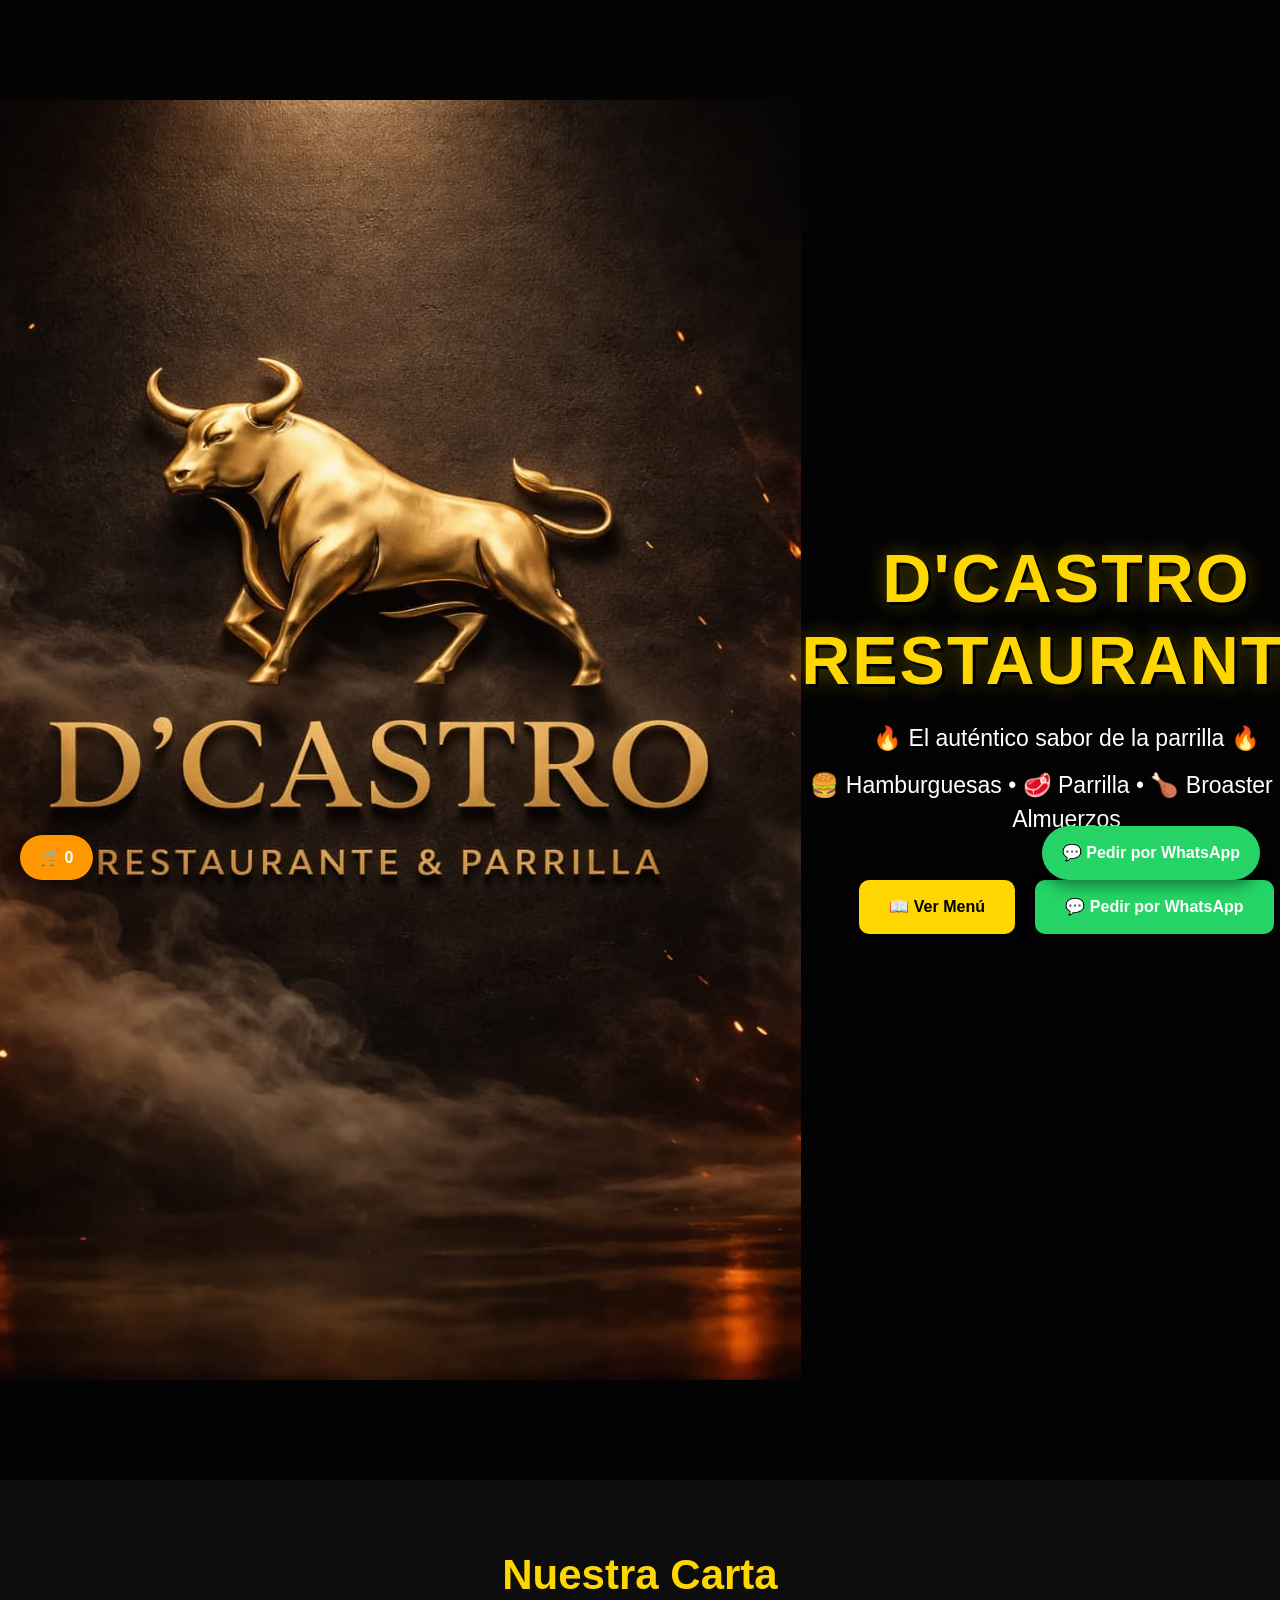
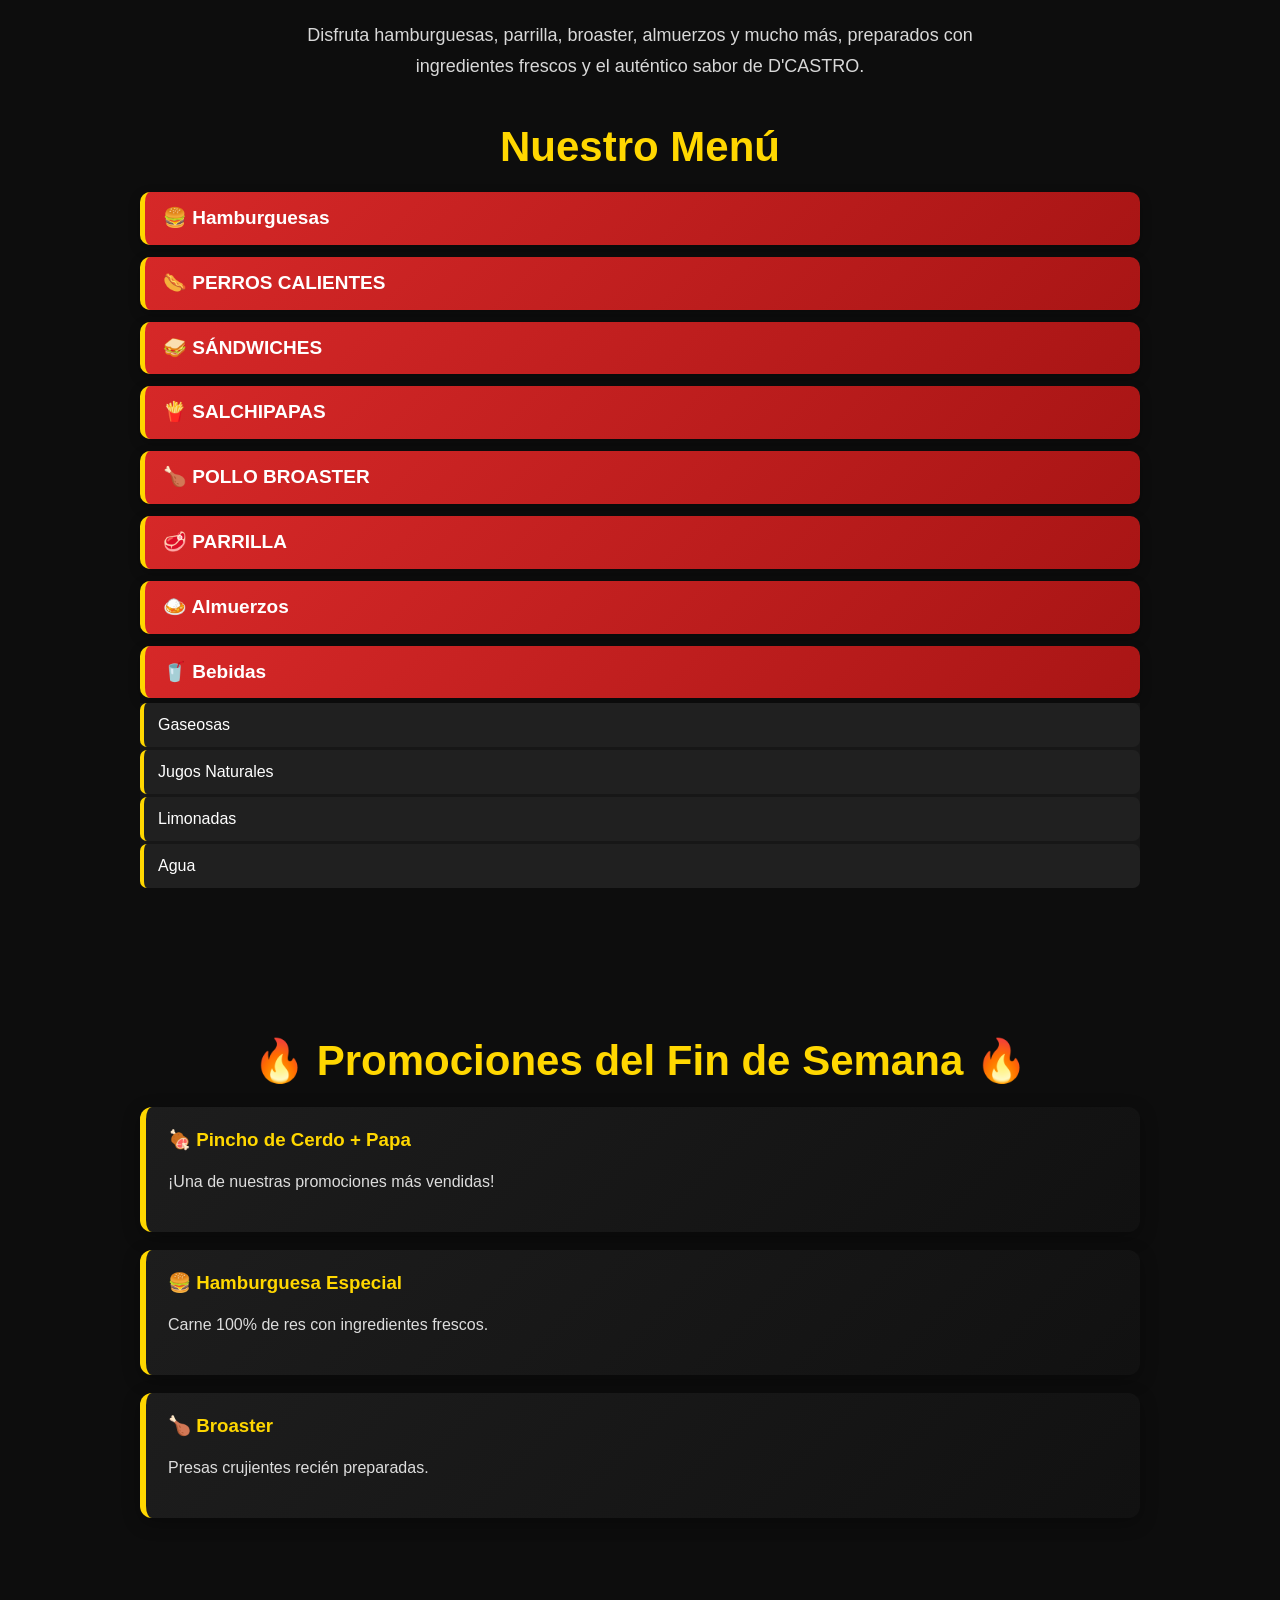
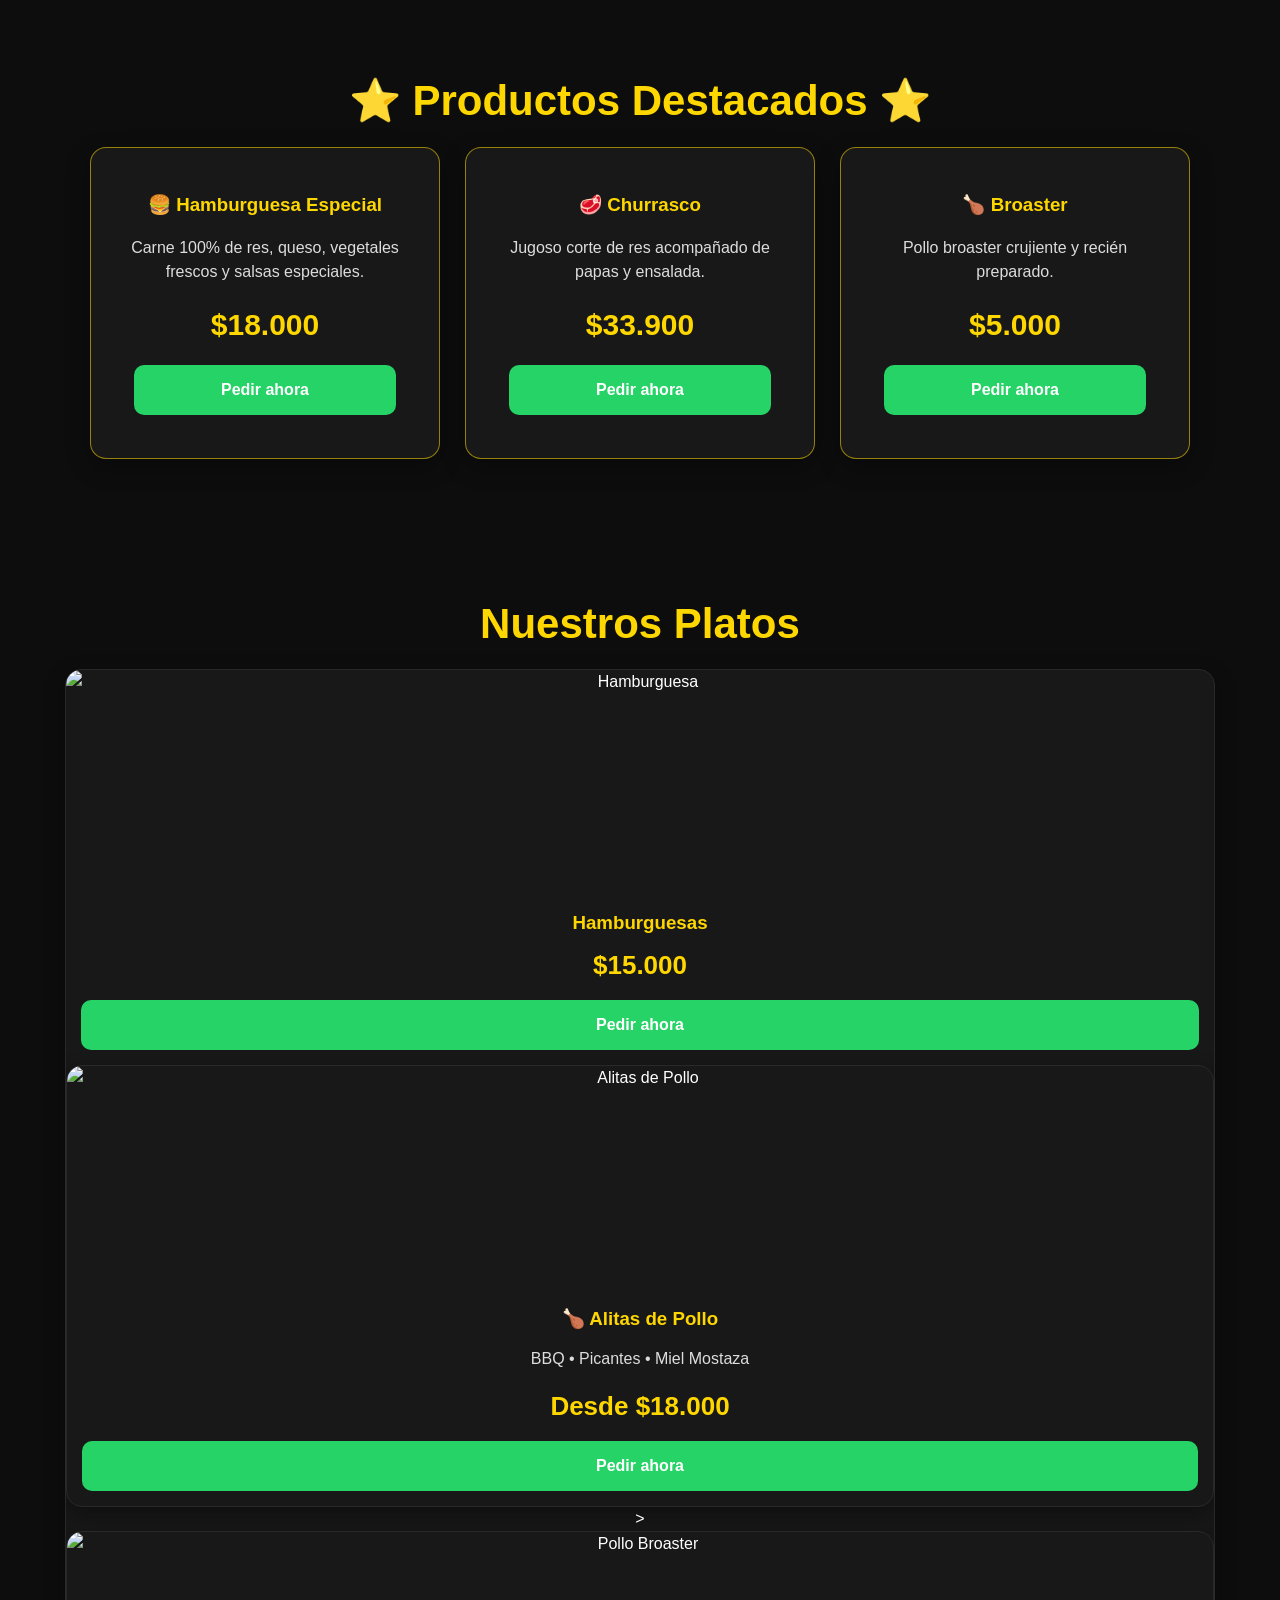
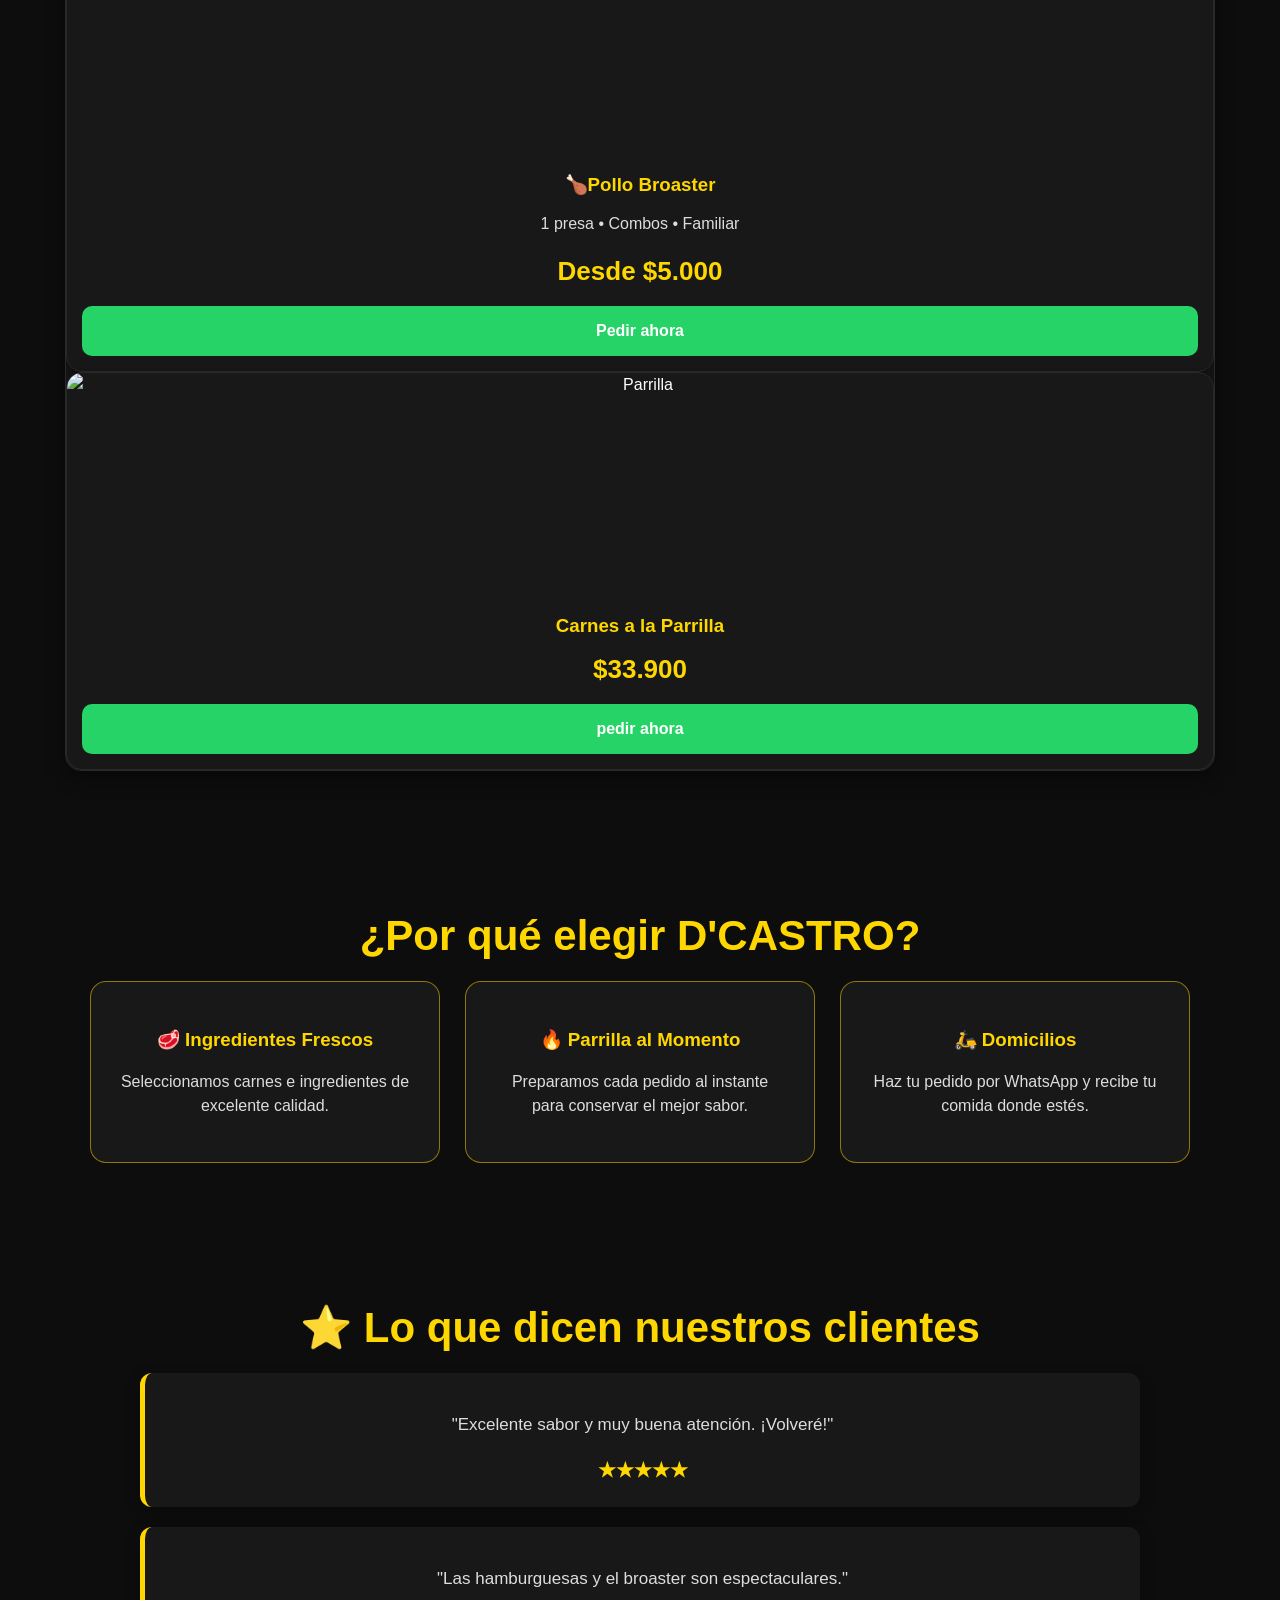
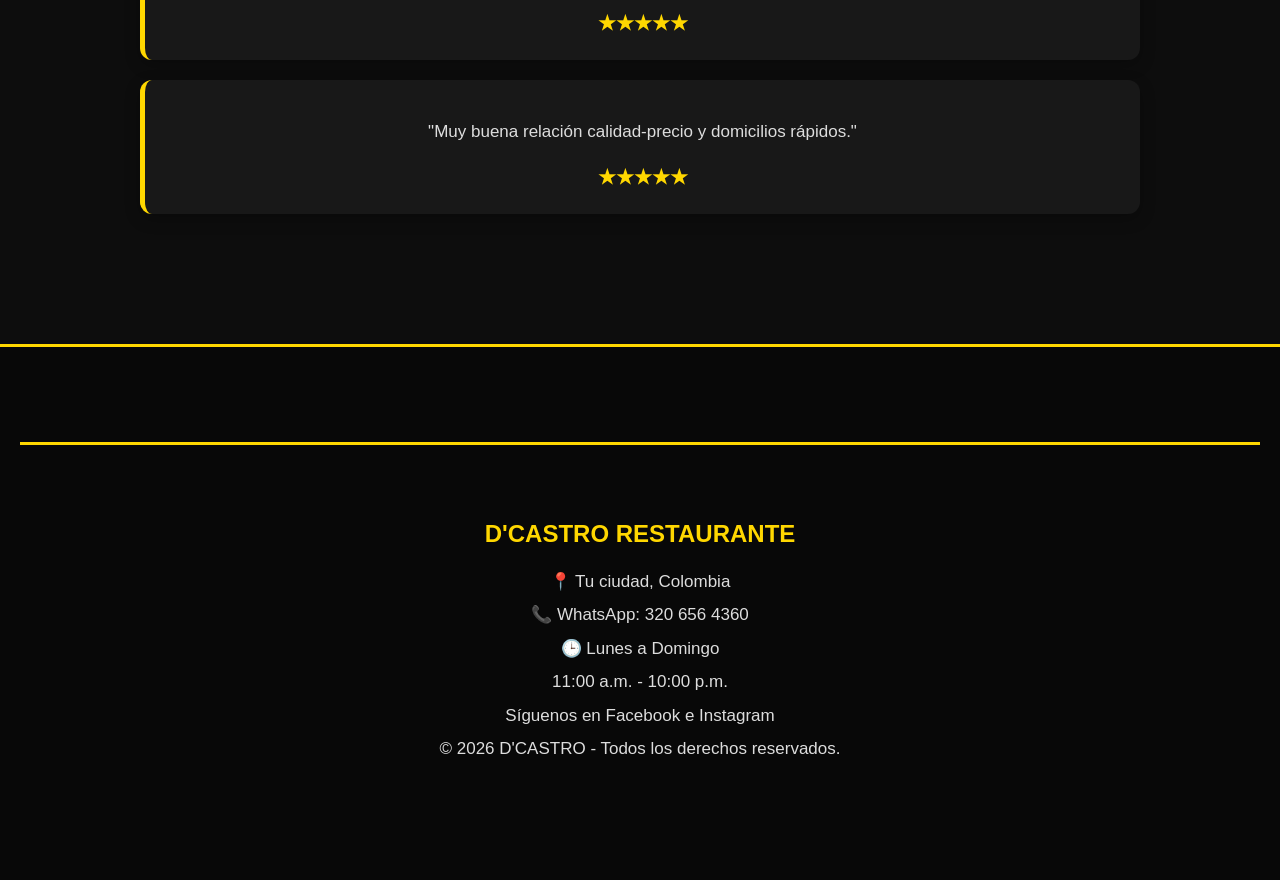
==== commit 68308b8d: "Update index.html" ====
--- a/index.html
+++ b/index.html
@@ -12,6 +12,7 @@
 
 
 <header class="hero">
+    <img src="logo-dcastro.png" alt="D'CASTRO Restaurante & Parrilla" class="logo-dcastro">
     <div class="hero-contenido">
         <h1>D'CASTRO RESTAURANTE</h1>
 
--- a/style.css
+++ b/style.css
@@ -1,334 +1,666 @@
+```css
+/* =========================================================
+   D'CASTRO RESTAURANTE
+   Estilo principal
+   Colores: Negro / Amarillo / Rojo
+   ========================================================= */
+
+
+/* =========================================================
+   1. CONFIGURACIÓN GENERAL
+   ========================================================= */
+
+*{
+    box-sizing:border-box;
+}
+
+html{
+    scroll-behavior:smooth;
+}
+
 body{
     margin:0;
-    font-family:Arial, sans-serif;
-    background:#111;
+    font-family:Arial, Helvetica, sans-serif;
+    background:#0d0d0d;
+    color:#fff;
+    line-height:1.5;
+}
+
+img{
+    max-width:100%;
+    display:block;
+}
+
+a{
+    text-decoration:none;
+}
+
+
+/* =========================================================
+   2. NAVEGACIÓN
+   ========================================================= */
+
+nav{
+    position:sticky;
+    top:0;
+    width:100%;
+    background:rgba(10,10,10,.96);
+    display:flex;
+    justify-content:space-around;
+    align-items:center;
+    gap:15px;
+    padding:14px 20px;
+    border-bottom:2px solid #FFD700;
+    z-index:1000;
+    backdrop-filter:blur(8px);
+}
+
+nav a{
+    color:#FFD700;
+    font-weight:bold;
+    margin:0;
+    padding:8px 12px;
+    background:transparent;
+    border-radius:6px;
+    transition:.3s;
+}
+
+nav a:hover{
+    color:#fff;
+    background:#d62828;
+}
+
+.logo{
+    font-size:28px;
+    color:#FFD700;
+    font-weight:bold;
+}
+
+
+/* =========================================================
+   3. HERO / PORTADA
+   ========================================================= */
+
+.hero{
+    position:relative;
+    background:
+        linear-gradient(
+            rgba(0,0,0,.72),
+            rgba(0,0,0,.78)
+        ),
+        url("https://images.unsplash.com/photo-1550547660-d9450f859349?auto=format&fit=crop&w=1600&q=85");
+
+    background-size:cover;
+    background-position:center;
+    min-height:620px;
+
+    display:flex;
+    justify-content:center;
+    align-items:center;
+
+    text-align:center;
+    color:#fff;
+    padding:100px 20px;
+}
+
+.hero-contenido{
+    width:100%;
+    max-width:800px;
+    margin:auto;
+}
+
+.hero h1{
+    font-size:clamp(40px,7vw,68px);
+    color:#FFD700;
+    margin:0 0 20px;
+    font-weight:900;
+    letter-spacing:2px;
+    text-shadow:
+        3px 3px 0 #000,
+        0 0 20px rgba(255,215,0,.35);
+}
+
+.hero p{
+    font-size:clamp(18px,3vw,23px);
+    margin:12px 0;
+    color:#fff;
+}
+
+.hero-botones{
+    margin-top:35px;
+}
+
+
+/* =========================================================
+   4. BOTONES PRINCIPALES
+   ========================================================= */
+
+.btn,
+.btn-whatsapp{
+    display:inline-block;
+    margin:8px;
+    padding:15px 30px;
+    border-radius:10px;
+    font-weight:bold;
+    transition:.3s;
+    box-shadow:0 5px 15px rgba(0,0,0,.35);
+}
+
+.btn{
+    background:#FFD700;
+    color:#000;
+}
+
+.btn:hover{
+    background:#ffbf00;
+    transform:translateY(-3px);
+}
+
+.btn-whatsapp{
+    background:#25D366;
+    color:#fff;
+}
+
+.btn-whatsapp:hover{
+    background:#1ebe5d;
+    transform:translateY(-3px);
+}
+
+
+/* =========================================================
+   5. TÍTULOS GENERALES
+   ========================================================= */
+
+h1,
+h2,
+h3{
+    line-height:1.2;
+}
+
+h2{
+    color:#FFD700;
+}
+
+#menu h2,
+#promociones h2,
+#destacados h2,
+#galeria h2,
+#nosotros h2,
+#testimonios h2{
+    text-align:center;
+    color:#FFD700;
+    font-size:clamp(30px,5vw,42px);
+    margin:0 0 20px;
+}
+
+.subtitulo{
+    text-align:center;
+    color:#d8d8d8;
+    max-width:750px;
+    margin:0 auto 40px;
+    font-size:18px;
+    line-height:1.7;
+}
+
+
+/* =========================================================
+   6. MENÚ
+   ========================================================= */
+
+#menu{
+    max-width:1000px;
+    margin:0 auto;
+    padding:70px 20px;
+}
+
+#menu h3{
+    background:linear-gradient(135deg,#d62828,#a91515);
+    color:#fff;
+    padding:15px 18px;
+    margin:12px 0 5px;
+    border-radius:10px;
+    border-left:5px solid #FFD700;
+    font-size:19px;
+    cursor:pointer;
+    transition:.3s;
+    box-shadow:0 4px 12px rgba(0,0,0,.25);
+}
+
+#menu h3:hover{
+    background:linear-gradient(135deg,#ef3333,#c51d1d);
+    transform:translateX(4px);
+}
+
+#menu ul{
+    list-style:none;
+    margin:0 0 8px;
+    padding:0;
+    background:#171717;
+    border-radius:0 0 10px 10px;
+}
+
+#menu li{
+    background:#202020;
+    color:#fff;
+    margin:3px 0;
+    padding:10px 14px;
+    border-radius:7px;
+    border-left:4px solid #FFD700;
+    transition:.3s;
+}
+
+#menu li:hover{
+    background:#292929;
+    transform:translateX(4px);
+}
+
+
+/* =========================================================
+   7. PROMOCIONES
+   ========================================================= */
+
+#promociones{
+    max-width:1000px;
+    margin:0 auto;
+    padding:70px 20px;
+}
+
+.promo{
+    background:
+        linear-gradient(
+            135deg,
+            #1d1d1d,
+            #111
+        );
+
+    border-left:6px solid #FFD700;
+    padding:22px;
+    margin:18px 0;
+    border-radius:12px;
+
+    box-shadow:0 5px 18px rgba(0,0,0,.3);
+
+    transition:.3s;
+}
+
+.promo:hover{
+    transform:translateY(-4px);
+    box-shadow:0 8px 22px rgba(255,215,0,.15);
+}
+
+.promo h3{
+    color:#FFD700;
+    margin-top:0;
+}
+
+.promo p{
+    color:#ddd;
+}
+
+
+/* =========================================================
+   8. PRODUCTOS DESTACADOS
+   ========================================================= */
+
+#destacados{
+    max-width:1100px;
+    margin:0 auto;
+    padding:70px 20px;
+}
+
+.destacados-grid{
+    display:grid;
+    grid-template-columns:
+        repeat(auto-fit,minmax(280px,1fr));
+    gap:25px;
+}
+
+.destacado{
+    background:#181818;
+    border:1px solid rgba(255,215,0,.55);
+    border-radius:16px;
+    padding:28px;
+    text-align:center;
+    transition:.3s;
+    box-shadow:0 8px 25px rgba(0,0,0,.3);
+}
+
+.destacado:hover{
+    transform:translateY(-8px);
+    border-color:#FFD700;
+    box-shadow:0 12px 30px rgba(255,215,0,.18);
+}
+
+.destacado h3{
+    color:#FFD700;
+}
+
+.destacado p{
+    color:#ddd;
+}
+
+.precio-destacado{
+    display:block;
+    font-size:30px;
+    color:#FFD700;
+    font-weight:900;
+    margin:18px 0;
+}
+
+
+/* =========================================================
+   9. GALERÍA
+   ========================================================= */
+
+#galeria{
+    max-width:1150px;
+    margin:0 auto;
+    padding:70px 20px;
+    text-align:center;
+}
+
+.galeria{
+    display:grid;
+    grid-template-columns:
+        repeat(auto-fit,minmax(280px,1fr));
+    gap:25px;
+}
+
+.plato{
+    background:#181818;
+    border-radius:16px;
+    overflow:hidden;
+    box-shadow:0 7px 20px rgba(0,0,0,.4);
+    transition:.3s;
+    cursor:pointer;
+    border:1px solid #292929;
+}
+
+.plato:hover{
+    transform:translateY(-8px);
+    border-color:#FFD700;
+    box-shadow:
+        0 12px 30px rgba(255,215,0,.22);
+}
+
+.plato img{
+    width:100%;
+    height:230px;
+    object-fit:cover;
+    transition:.4s;
+}
+
+.plato:hover img{
+    transform:scale(1.04);
+}
+
+.plato h3{
+    color:#FFD700;
+    padding:12px 15px 0;
+    margin:0;
+}
+
+.plato p{
+    color:#ddd;
+    padding:0 15px;
+}
+
+.precio{
+    font-size:26px;
+    color:#FFD700 !important;
+    font-weight:900;
+    text-align:center;
+    margin:12px 0;
+}
+
+
+/* =========================================================
+   10. BOTÓN PEDIR
+   ========================================================= */
+
+.pedir{
+    display:block;
+    background:#25D366;
+    color:#fff;
+    text-align:center;
+    margin:15px;
+    padding:13px;
+    border-radius:10px;
+    font-weight:bold;
+    transition:.3s;
+}
+
+.pedir:hover{
+    background:#1ebe5d;
+    transform:translateY(-2px);
+}
+
+
+/* =========================================================
+   11. NOSOTROS / VENTAJAS
+   ========================================================= */
+
+#nosotros{
+    max-width:1100px;
+    margin:0 auto;
+    padding:70px 20px;
+    text-align:center;
+}
+
+.ventajas{
+    display:grid;
+    grid-template-columns:
+        repeat(auto-fit,minmax(250px,1fr));
+    gap:25px;
+}
+
+.caja{
+    background:#181818;
+    padding:28px;
+    border-radius:16px;
+    border:1px solid rgba(255,215,0,.5);
+    transition:.3s;
+}
+
+.caja:hover{
+    transform:translateY(-6px);
+    border-color:#FFD700;
+    box-shadow:0 10px 25px rgba(255,215,0,.15);
+}
+
+.caja h3{
+    color:#FFD700;
+}
+
+.caja p{
+    color:#ddd;
+}
+
+
+/* =========================================================
+   12. TESTIMONIOS
+   ========================================================= */
+
+#testimonios{
+    max-width:1000px;
+    margin:0 auto;
+    padding:70px 20px;
+    text-align:center;
+}
+
+.testimonio{
+    background:#181818;
+    border-left:5px solid #FFD700;
+    border-radius:12px;
+    padding:22px;
+    margin:20px 0;
+    box-shadow:0 5px 15px rgba(0,0,0,.25);
+}
+
+.testimonio p{
+    color:#ddd;
+    font-size:17px;
+}
+
+.testimonio strong{
+    color:#FFD700;
+    font-size:20px;
+}
+
+
+/* =========================================================
+   13. VENTANAS EMERGENTES
+   ========================================================= */
+
+.ventana{
+    display:none;
+    position:fixed;
+    inset:0;
+    width:100%;
+    height:100%;
+    background:rgba(0,0,0,.78);
+    justify-content:center;
+    align-items:center;
+    padding:20px;
+    overflow-y:auto;
+    z-index:10000;
+}
+
+.contenido-ventana{
+    background:#fff;
+    color:#111;
+    padding:25px;
+    border-radius:18px;
+    width:90%;
+    max-width:400px;
+    max-height:90vh;
+    overflow-y:auto;
+    box-sizing:border-box;
+    text-align:center;
+    box-shadow:0 15px 50px rgba(0,0,0,.6);
+}
+
+.contenido-ventana h2{
+    color:#d62828;
+}
+
+.contenido-ventana button{
+    width:100%;
+    padding:13px;
+    margin:8px 0;
+    border:none;
+    border-radius:10px;
+    background:#d62828;
     color:white;
-}
-
-header{
-    background:linear-gradient(rgba(0,0,0,.7),rgba(0,0,0,.7)), #222;
-    text-align:center;
-    padding:60px 20px;
-}
-
-h1{
-    color:#FFD700;
-    font-size:48px;
-    margin-bottom:10px;
-}
-
-h2{
-    color:#ff4444;
-}
-
-a{
-    display:inline-block;
-    margin:10px;
-    padding:12px 25px;
-    border-radius:8px;
-    text-decoration:none;
+    font-size:16px;
     font-weight:bold;
-    color:white;
-    background:#d62828;
-}
-
-a:hover{
-    background:#ff4444;
-}
-
-#menu{
-    max-width:900px;
-    margin:40px auto;
-    padding:20px;
-}
-
-#menu h3{
-    background:#d62828;
-    padding:10px;
-    border-radius:8px;
-}
-
-ul{
-    list-style:none;
-    padding:0;
-}
-
-li{
-    background:#222;
-    margin:8px 0;
-    padding:15px;
-    border-radius:8px;
-    border-left:5px solid gold;
-}
-
-footer{
-    background:#000;
-    text-align:center;
-    padding:20px;
-    margin-top:40px;
-}
-header{
-    background: linear-gradient(rgba(0,0,0,.75),rgba(0,0,0,.75)),
-    url('https://images.unsplash.com/photo-1550547660-d9450f859349?auto=format&fit=crop&w=1400&q=80');
-    background-size: cover;
-    background-position: center;
-    padding: 100px 20px;
-}
-
-header h1{
-    font-size:60px;
-    color:#FFD700;
-    text-shadow:3px 3px 10px black;
-}
-
-header p{
-    font-size:20px;
-    max-width:700px;
-    margin:auto;
-}
-
-#menu{
-    display:grid;
-    gap:20px;
-}
-
-#menu ul{
-    background:#1d1d1d;
-    padding:20px;
-    border-radius:15px;
-   box-shadow: none;
-}
-
-li:hover{
-    transform:scale(1.03);
-    transition:.3s;
-}
-#promociones{
-    max-width:900px;
-    margin:40px auto;
-    padding:20px;
-}
-
-#promociones h2{
-    text-align:center;
-    color:#FFD700;
-}
-
-.promo{
-    background:#222;
-    border-left:6px solid #FFD700;
-    padding:20px;
-    margin:15px 0;
-    border-radius:12px;
-}
+    cursor:pointer;
+    transition:.3s;
+}
+
+.contenido-ventana button:hover{
+    background:#b51d1d;
+}
+
+
+/* =========================================================
+   14. CARRITO
+   ========================================================= */
+
+#carritoBtn{
+    position:fixed;
+    bottom:20px;
+    left:20px;
+
+    background:#ff9800;
+    color:#fff;
+
+    border:none;
+    border-radius:30px;
+
+    padding:13px 20px;
+
+    font-size:16px;
+    font-weight:bold;
+
+    cursor:pointer;
+
+    box-shadow:0 5px 15px rgba(0,0,0,.4);
+
+    z-index:9999;
+
+    transition:.3s;
+}
+
+#carritoBtn:hover{
+    background:#ffb300;
+    transform:scale(1.05);
+}
+
+
+/* =========================================================
+   15. WHATSAPP FLOTANTE
+   ========================================================= */
+
 .whatsapp-float{
     position:fixed;
     bottom:20px;
     right:20px;
+
     background:#25D366;
     color:white;
+
     padding:15px 20px;
+
     border-radius:50px;
-    text-decoration:none;
+
     font-weight:bold;
-    box-shadow:0 4px 10px rgba(0,0,0,.4);
-    z-index:999;
+
+    box-shadow:0 5px 15px rgba(0,0,0,.45);
+
+    z-index:9999;
+
+    transition:.3s;
 }
 
 .whatsapp-float:hover{
     background:#1ebe5d;
-}
-#galeria{
-    max-width:1100px;
-    margin:50px auto;
-    padding:20px;
-    text-align:center;
-}
-
-.galeria{
-    display:flex;
-    flex-wrap:wrap;
-    justify-content:center;
-    gap:20px;
-}
-
-.plato{
-    background:#222;
-    border-radius:15px;
-    overflow:hidden;
-    width:300px;
-    box-shadow:0 0 15px rgba(255,215,0,.2);
-}
-
-.plato img{
+    transform:scale(1.05);
+}
+
+
+/* =========================================================
+   16. CAMPOS DEL CARRITO
+   ========================================================= */
+
+.contenido-ventana input,
+.contenido-ventana textarea,
+.contenido-ventana select{
     width:100%;
-    height:220px;
-    object-fit:cover;
-}
-
-.plato h3{
-    padding:15px;
-    color:#FFD700;
-}
-nav{
-    position:sticky;
-    top:0;
-    background:#000;
-    display:flex;
-    justify-content:center;
-    gap:20px;
-    padding:15px;
-    z-index:1000;
-}
-
-nav a{
-    color:#FFD700;
-    text-decoration:none;
-    font-weight:bold;
-}
-
-nav a:hover{
-    color:white;
-}
-#nosotros{
-    max-width:1100px;
-    margin:50px auto;
-    padding:20px;
-    text-align:center;
-}
-
-.ventajas{
-    display:flex;
-    flex-wrap:wrap;
-    justify-content:center;
-    gap:20px;
-}
-
-.caja{
-    width:280px;
-    background:#1b1b1b;
-    padding:25px;
-    border-radius:15px;
-    border:2px solid #FFD700;
-}
-
-.caja h3{
-    color:#FFD700;
-}
-#testimonios{
-    max-width:1000px;
-    margin:50px auto;
-    padding:20px;
-    text-align:center;
-}
-
-.testimonio{
-    background:#222;
-    border-left:5px solid #FFD700;
-    border-radius:12px;
-    padding:20px;
-    margin:20px 0;
-}
-
-.testimonio strong{
-    color:#FFD700;
-    font-size:20px;
-}
-nav{
-    position:sticky;
-    top:0;
-    background:#111;
-    display:flex;
-    justify-content:space-around;
-    align-items:center;
-    padding:15px;
-    border-bottom:2px solid #FFD700;
-    z-index:1000;
-}
-
-nav a{
-    color:#FFD700;
-    text-decoration:none;
-    font-weight:bold;
-    transition:.3s;
-}
-
-nav a:hover{
-    color:#fff;
-}
-
-.logo{
-    font-size:28px;
-    color:#FFD700;
-    font-weight:bold;
-}
-.plato{
-    transition:.3s;
-    cursor:pointer;
-}
-
-.plato:hover{
-    transform:translateY(-8px);
-    box-shadow:0 10px 25px rgba(255,215,0,.4);
-}
-
-.precio{
-    font-size:26px;
-    color:#FFD700;
-    font-weight:bold;
-    text-align:center;
-    margin:10px 0;
-}
-
-.pedir{
-    display:block;
-    background:#25D366;
-    color:white;
-    text-align:center;
-    margin:15px;
-    padding:12px;
-    border-radius:10px;
-    text-decoration:none;
-    font-weight:bold;
-}
-#destacados{
-    max-width:1100px;
-    margin:60px auto;
-    padding:20px;
-    text-align:center;
-}
-
-.destacados-grid{
-    display:grid;
-    grid-template-columns:repeat(auto-fit,minmax(280px,1fr));
-    gap:20px;
-}
-
-.destacado{
-    background:#1b1b1b;
-    border:2px solid #FFD700;
-    border-radius:15px;
-    padding:25px;
-    transition:.3s;
-}
-
-.destacado:hover{
-    transform:translateY(-8px);
-    box-shadow:0 10px 25px rgba(255,215,0,.3);
-}
-
-.precio-destacado{
-    display:block;
-    font-size:30px;
-    color:#FFD700;
-    font-weight:bold;
-    margin:15px 0;
-}
+    padding:11px;
+    margin:8px 0;
+    border:1px solid #ccc;
+    border-radius:8px;
+    font-family:inherit;
+    box-sizing:border-box;
+}
+
+.contenido-ventana textarea{
+    min-height:80px;
+    resize:vertical;
+}
+
+
+/* =========================================================
+   17. FOOTER
+   ========================================================= */
+
 footer{
-    background:#111;
-    color:white;
-    text-align:center;
-    padding:50px 20px;
+    background:#080808;
+    color:#fff;
+    text-align:center;
+    padding:55px 20px;
+    margin-top:40px;
     border-top:3px solid #FFD700;
 }
 
@@ -339,197 +671,120 @@
 
 footer p{
     margin:8px 0;
-    font-size:18px;
-}
-.hero{
+    font-size:17px;
+    color:#ddd;
+}
+
+
+/* =========================================================
+   18. RESPONSIVE — CELULARES
+   ========================================================= */
+
+@media(max-width:700px){
+
+    nav{
+        gap:5px;
+        padding:10px 5px;
+        overflow-x:auto;
+        justify-content:flex-start;
+    }
+
+    nav a{
+        font-size:13px;
+        white-space:nowrap;
+        padding:7px 8px;
+    }
+
     .hero{
-    text-align:center;
-    padding:40px 20px;
-    color:white;
-}
-}
-
-.hero h1{
-    font-size:55px;
-    color:#FFD700;
-    margin-bottom:20px;
-}
-
-.hero p{
-    font-size:22px;
-    margin:10px 0;
-}
-
-.botones{
-    margin-top:30px;
-}
-
-.btn,
-.btn2{
-    display:inline-block;
-    margin:10px;
-    padding:15px 30px;
-    border-radius:10px;
-    text-decoration:none;
-    font-weight:bold;
-}
-
-.btn{
-    background:#FFD700;
-    color:black;
-}
-
-.btn2{
-    background:#25D366;
-    color:white;
-}
-.hero{
-    background: linear-gradient(rgba(0,0,0,.65),rgba(0,0,0,.65)),
-    url("https://images.unsplash.com/photo-1550547660-d9450f859349?w=1600");
-    background-size:cover;
-    background-position:center;
-    text-align:center;
-    color:#fff;
-    padding:100px 20px;
-}
-
-.hero-contenido{
-    max-width:700px;
-    margin:auto;
-}
-
-.hero h1{
-    font-size:55px;
-    color:#FFD700;
-    margin-bottom:20px;
-}
-
-.hero p{
-    font-size:22px;
-    margin:12px 0;
-}
-
-.hero-botones{
-    margin-top:35px;
-}
-
-.btn,
-.btn-whatsapp{
-    display:inline-block;
-    padding:14px 28px;
-    margin:10px;
-    border-radius:10px;
-    text-decoration:none;
-    font-weight:bold;
-    transition:.3s;
-}
-
-.btn{
-    background:#FFD700;
-    color:#000;
-}
-
-.btn:hover{
-    background:#ffbf00;
-}
-
-.btn-whatsapp{
-    background:#25D366;
-    color:white;
-}
-
-.btn-whatsapp:hover{
-    background:#1ebd5a;
-}
-#menu h2{
-    text-align:center;
-    font-size:42px;
-    color:#FFD700;
-    margin-top:30px;
-}
-
-.subtitulo{
-    text-align:center;
-    color:#ddd;
-    max-width:700px;
-    margin:15px auto 40px;
-    font-size:18px;
-    line-height:1.6;
-}
-.ventana{
-    display:none;
-    position:fixed;
-    top:0;
-    left:0;
-    width:100%;
-    height:100%;
-    background:rgba(0,0,0,0.7);
-    justify-content:center;
-    align-items:center;
-    z-index:1000;
-}
-
-.contenido-ventana{
-    background:#fff;
-    color:#000;
-    padding:20px;
-    border-radius:15px;
-    width:90%;
-    max-width:350px;
-    text-align:center;
-}
-
-.contenido-ventana button{
-    width:100%;
-    padding:12px;
-    margin:8px 0;
-    border:none;
-    border-radius:10px;
-    background:#2e7d32;
-    color:white;
-    font-size:16px;
-    cursor:pointer;
-}
-
-.contenido-ventana button:hover{
-    background:#1b5e20;
-}
-#carritoBtn{
-    position: fixed;
-    bottom: 20px;
-    left: 20px;
-    background: #ff9800;
-    color: white;
-    border: none;
-    border-radius: 30px;
-    padding: 12px 20px;
-    font-size: 16px;
-    font-weight: bold;
-    cursor: pointer;
-    box-shadow: 0 4px 10px rgba(0,0,0,.3);
-    z-index: 9999;
-}
-/* Reducir espacios entre categorías del menú */
-#menu h3 {
-    margin: 8px 0 4px;
-}
-
-#menu ul {
-    margin: 0 0 8px;
-    padding: 0;
-}
-
-#menu li {
-    margin: 2px 0;
-    padding: 8px 12px;
-}
-/* Permitir desplazamiento dentro de las ventanas */
-.ventana {
-    overflow-y: auto;
-}
-
-.contenido-ventana {
-    max-height: 90vh;
-    overflow-y: auto;
-    box-sizing: border-box;
-}
+        min-height:540px;
+        padding:80px 15px;
+    }
+
+    .hero h1{
+        font-size:40px;
+        letter-spacing:1px;
+    }
+
+    .hero p{
+        font-size:17px;
+    }
+
+    .btn,
+    .btn-whatsapp{
+        display:block;
+        margin:12px auto;
+        max-width:280px;
+    }
+
+    #menu,
+    #promociones,
+    #destacados,
+    #galeria,
+    #nosotros,
+    #testimonios{
+        padding-left:15px;
+        padding-right:15px;
+    }
+
+    #menu h3{
+        font-size:16px;
+        padding:13px;
+    }
+
+    .plato img{
+        height:210px;
+    }
+
+    .contenido-ventana{
+        width:95%;
+        padding:20px;
+    }
+
+    #carritoBtn{
+        left:12px;
+        bottom:15px;
+        padding:11px 16px;
+    }
+
+    .whatsapp-float{
+        right:12px;
+        bottom:15px;
+        padding:13px 16px;
+        font-size:14px;
+    }
+}
+
+
+/* =========================================================
+   19. CELULARES MUY PEQUEÑOS
+   ========================================================= */
+
+@media(max-width:400px){
+
+    .hero h1{
+        font-size:34px;
+    }
+
+    .hero p{
+        font-size:16px;
+    }
+
+    #menu h3{
+        font-size:15px;
+    }
+
+    .precio{
+        font-size:23px;
+    }
+
+    .precio-destacado{
+        font-size:26px;
+    }
+
+    .whatsapp-float{
+        font-size:13px;
+        padding:11px 13px;
+    }
+
+}
+```
--- a/style.css
+++ b/style.css
@@ -1,334 +1,666 @@
+```css
+/* =========================================================
+   D'CASTRO RESTAURANTE
+   Estilo principal
+   Colores: Negro / Amarillo / Rojo
+   ========================================================= */
+
+
+/* =========================================================
+   1. CONFIGURACIÓN GENERAL
+   ========================================================= */
+
+*{
+    box-sizing:border-box;
+}
+
+html{
+    scroll-behavior:smooth;
+}
+
 body{
     margin:0;
-    font-family:Arial, sans-serif;
-    background:#111;
+    font-family:Arial, Helvetica, sans-serif;
+    background:#0d0d0d;
+    color:#fff;
+    line-height:1.5;
+}
+
+img{
+    max-width:100%;
+    display:block;
+}
+
+a{
+    text-decoration:none;
+}
+
+
+/* =========================================================
+   2. NAVEGACIÓN
+   ========================================================= */
+
+nav{
+    position:sticky;
+    top:0;
+    width:100%;
+    background:rgba(10,10,10,.96);
+    display:flex;
+    justify-content:space-around;
+    align-items:center;
+    gap:15px;
+    padding:14px 20px;
+    border-bottom:2px solid #FFD700;
+    z-index:1000;
+    backdrop-filter:blur(8px);
+}
+
+nav a{
+    color:#FFD700;
+    font-weight:bold;
+    margin:0;
+    padding:8px 12px;
+    background:transparent;
+    border-radius:6px;
+    transition:.3s;
+}
+
+nav a:hover{
+    color:#fff;
+    background:#d62828;
+}
+
+.logo{
+    font-size:28px;
+    color:#FFD700;
+    font-weight:bold;
+}
+
+
+/* =========================================================
+   3. HERO / PORTADA
+   ========================================================= */
+
+.hero{
+    position:relative;
+    background:
+        linear-gradient(
+            rgba(0,0,0,.72),
+            rgba(0,0,0,.78)
+        ),
+        url("https://images.unsplash.com/photo-1550547660-d9450f859349?auto=format&fit=crop&w=1600&q=85");
+
+    background-size:cover;
+    background-position:center;
+    min-height:620px;
+
+    display:flex;
+    justify-content:center;
+    align-items:center;
+
+    text-align:center;
+    color:#fff;
+    padding:100px 20px;
+}
+
+.hero-contenido{
+    width:100%;
+    max-width:800px;
+    margin:auto;
+}
+
+.hero h1{
+    font-size:clamp(40px,7vw,68px);
+    color:#FFD700;
+    margin:0 0 20px;
+    font-weight:900;
+    letter-spacing:2px;
+    text-shadow:
+        3px 3px 0 #000,
+        0 0 20px rgba(255,215,0,.35);
+}
+
+.hero p{
+    font-size:clamp(18px,3vw,23px);
+    margin:12px 0;
+    color:#fff;
+}
+
+.hero-botones{
+    margin-top:35px;
+}
+
+
+/* =========================================================
+   4. BOTONES PRINCIPALES
+   ========================================================= */
+
+.btn,
+.btn-whatsapp{
+    display:inline-block;
+    margin:8px;
+    padding:15px 30px;
+    border-radius:10px;
+    font-weight:bold;
+    transition:.3s;
+    box-shadow:0 5px 15px rgba(0,0,0,.35);
+}
+
+.btn{
+    background:#FFD700;
+    color:#000;
+}
+
+.btn:hover{
+    background:#ffbf00;
+    transform:translateY(-3px);
+}
+
+.btn-whatsapp{
+    background:#25D366;
+    color:#fff;
+}
+
+.btn-whatsapp:hover{
+    background:#1ebe5d;
+    transform:translateY(-3px);
+}
+
+
+/* =========================================================
+   5. TÍTULOS GENERALES
+   ========================================================= */
+
+h1,
+h2,
+h3{
+    line-height:1.2;
+}
+
+h2{
+    color:#FFD700;
+}
+
+#menu h2,
+#promociones h2,
+#destacados h2,
+#galeria h2,
+#nosotros h2,
+#testimonios h2{
+    text-align:center;
+    color:#FFD700;
+    font-size:clamp(30px,5vw,42px);
+    margin:0 0 20px;
+}
+
+.subtitulo{
+    text-align:center;
+    color:#d8d8d8;
+    max-width:750px;
+    margin:0 auto 40px;
+    font-size:18px;
+    line-height:1.7;
+}
+
+
+/* =========================================================
+   6. MENÚ
+   ========================================================= */
+
+#menu{
+    max-width:1000px;
+    margin:0 auto;
+    padding:70px 20px;
+}
+
+#menu h3{
+    background:linear-gradient(135deg,#d62828,#a91515);
+    color:#fff;
+    padding:15px 18px;
+    margin:12px 0 5px;
+    border-radius:10px;
+    border-left:5px solid #FFD700;
+    font-size:19px;
+    cursor:pointer;
+    transition:.3s;
+    box-shadow:0 4px 12px rgba(0,0,0,.25);
+}
+
+#menu h3:hover{
+    background:linear-gradient(135deg,#ef3333,#c51d1d);
+    transform:translateX(4px);
+}
+
+#menu ul{
+    list-style:none;
+    margin:0 0 8px;
+    padding:0;
+    background:#171717;
+    border-radius:0 0 10px 10px;
+}
+
+#menu li{
+    background:#202020;
+    color:#fff;
+    margin:3px 0;
+    padding:10px 14px;
+    border-radius:7px;
+    border-left:4px solid #FFD700;
+    transition:.3s;
+}
+
+#menu li:hover{
+    background:#292929;
+    transform:translateX(4px);
+}
+
+
+/* =========================================================
+   7. PROMOCIONES
+   ========================================================= */
+
+#promociones{
+    max-width:1000px;
+    margin:0 auto;
+    padding:70px 20px;
+}
+
+.promo{
+    background:
+        linear-gradient(
+            135deg,
+            #1d1d1d,
+            #111
+        );
+
+    border-left:6px solid #FFD700;
+    padding:22px;
+    margin:18px 0;
+    border-radius:12px;
+
+    box-shadow:0 5px 18px rgba(0,0,0,.3);
+
+    transition:.3s;
+}
+
+.promo:hover{
+    transform:translateY(-4px);
+    box-shadow:0 8px 22px rgba(255,215,0,.15);
+}
+
+.promo h3{
+    color:#FFD700;
+    margin-top:0;
+}
+
+.promo p{
+    color:#ddd;
+}
+
+
+/* =========================================================
+   8. PRODUCTOS DESTACADOS
+   ========================================================= */
+
+#destacados{
+    max-width:1100px;
+    margin:0 auto;
+    padding:70px 20px;
+}
+
+.destacados-grid{
+    display:grid;
+    grid-template-columns:
+        repeat(auto-fit,minmax(280px,1fr));
+    gap:25px;
+}
+
+.destacado{
+    background:#181818;
+    border:1px solid rgba(255,215,0,.55);
+    border-radius:16px;
+    padding:28px;
+    text-align:center;
+    transition:.3s;
+    box-shadow:0 8px 25px rgba(0,0,0,.3);
+}
+
+.destacado:hover{
+    transform:translateY(-8px);
+    border-color:#FFD700;
+    box-shadow:0 12px 30px rgba(255,215,0,.18);
+}
+
+.destacado h3{
+    color:#FFD700;
+}
+
+.destacado p{
+    color:#ddd;
+}
+
+.precio-destacado{
+    display:block;
+    font-size:30px;
+    color:#FFD700;
+    font-weight:900;
+    margin:18px 0;
+}
+
+
+/* =========================================================
+   9. GALERÍA
+   ========================================================= */
+
+#galeria{
+    max-width:1150px;
+    margin:0 auto;
+    padding:70px 20px;
+    text-align:center;
+}
+
+.galeria{
+    display:grid;
+    grid-template-columns:
+        repeat(auto-fit,minmax(280px,1fr));
+    gap:25px;
+}
+
+.plato{
+    background:#181818;
+    border-radius:16px;
+    overflow:hidden;
+    box-shadow:0 7px 20px rgba(0,0,0,.4);
+    transition:.3s;
+    cursor:pointer;
+    border:1px solid #292929;
+}
+
+.plato:hover{
+    transform:translateY(-8px);
+    border-color:#FFD700;
+    box-shadow:
+        0 12px 30px rgba(255,215,0,.22);
+}
+
+.plato img{
+    width:100%;
+    height:230px;
+    object-fit:cover;
+    transition:.4s;
+}
+
+.plato:hover img{
+    transform:scale(1.04);
+}
+
+.plato h3{
+    color:#FFD700;
+    padding:12px 15px 0;
+    margin:0;
+}
+
+.plato p{
+    color:#ddd;
+    padding:0 15px;
+}
+
+.precio{
+    font-size:26px;
+    color:#FFD700 !important;
+    font-weight:900;
+    text-align:center;
+    margin:12px 0;
+}
+
+
+/* =========================================================
+   10. BOTÓN PEDIR
+   ========================================================= */
+
+.pedir{
+    display:block;
+    background:#25D366;
+    color:#fff;
+    text-align:center;
+    margin:15px;
+    padding:13px;
+    border-radius:10px;
+    font-weight:bold;
+    transition:.3s;
+}
+
+.pedir:hover{
+    background:#1ebe5d;
+    transform:translateY(-2px);
+}
+
+
+/* =========================================================
+   11. NOSOTROS / VENTAJAS
+   ========================================================= */
+
+#nosotros{
+    max-width:1100px;
+    margin:0 auto;
+    padding:70px 20px;
+    text-align:center;
+}
+
+.ventajas{
+    display:grid;
+    grid-template-columns:
+        repeat(auto-fit,minmax(250px,1fr));
+    gap:25px;
+}
+
+.caja{
+    background:#181818;
+    padding:28px;
+    border-radius:16px;
+    border:1px solid rgba(255,215,0,.5);
+    transition:.3s;
+}
+
+.caja:hover{
+    transform:translateY(-6px);
+    border-color:#FFD700;
+    box-shadow:0 10px 25px rgba(255,215,0,.15);
+}
+
+.caja h3{
+    color:#FFD700;
+}
+
+.caja p{
+    color:#ddd;
+}
+
+
+/* =========================================================
+   12. TESTIMONIOS
+   ========================================================= */
+
+#testimonios{
+    max-width:1000px;
+    margin:0 auto;
+    padding:70px 20px;
+    text-align:center;
+}
+
+.testimonio{
+    background:#181818;
+    border-left:5px solid #FFD700;
+    border-radius:12px;
+    padding:22px;
+    margin:20px 0;
+    box-shadow:0 5px 15px rgba(0,0,0,.25);
+}
+
+.testimonio p{
+    color:#ddd;
+    font-size:17px;
+}
+
+.testimonio strong{
+    color:#FFD700;
+    font-size:20px;
+}
+
+
+/* =========================================================
+   13. VENTANAS EMERGENTES
+   ========================================================= */
+
+.ventana{
+    display:none;
+    position:fixed;
+    inset:0;
+    width:100%;
+    height:100%;
+    background:rgba(0,0,0,.78);
+    justify-content:center;
+    align-items:center;
+    padding:20px;
+    overflow-y:auto;
+    z-index:10000;
+}
+
+.contenido-ventana{
+    background:#fff;
+    color:#111;
+    padding:25px;
+    border-radius:18px;
+    width:90%;
+    max-width:400px;
+    max-height:90vh;
+    overflow-y:auto;
+    box-sizing:border-box;
+    text-align:center;
+    box-shadow:0 15px 50px rgba(0,0,0,.6);
+}
+
+.contenido-ventana h2{
+    color:#d62828;
+}
+
+.contenido-ventana button{
+    width:100%;
+    padding:13px;
+    margin:8px 0;
+    border:none;
+    border-radius:10px;
+    background:#d62828;
     color:white;
-}
-
-header{
-    background:linear-gradient(rgba(0,0,0,.7),rgba(0,0,0,.7)), #222;
-    text-align:center;
-    padding:60px 20px;
-}
-
-h1{
-    color:#FFD700;
-    font-size:48px;
-    margin-bottom:10px;
-}
-
-h2{
-    color:#ff4444;
-}
-
-a{
-    display:inline-block;
-    margin:10px;
-    padding:12px 25px;
-    border-radius:8px;
-    text-decoration:none;
+    font-size:16px;
     font-weight:bold;
-    color:white;
-    background:#d62828;
-}
-
-a:hover{
-    background:#ff4444;
-}
-
-#menu{
-    max-width:900px;
-    margin:40px auto;
-    padding:20px;
-}
-
-#menu h3{
-    background:#d62828;
-    padding:10px;
-    border-radius:8px;
-}
-
-ul{
-    list-style:none;
-    padding:0;
-}
-
-li{
-    background:#222;
-    margin:8px 0;
-    padding:15px;
-    border-radius:8px;
-    border-left:5px solid gold;
-}
-
-footer{
-    background:#000;
-    text-align:center;
-    padding:20px;
-    margin-top:40px;
-}
-header{
-    background: linear-gradient(rgba(0,0,0,.75),rgba(0,0,0,.75)),
-    url('https://images.unsplash.com/photo-1550547660-d9450f859349?auto=format&fit=crop&w=1400&q=80');
-    background-size: cover;
-    background-position: center;
-    padding: 100px 20px;
-}
-
-header h1{
-    font-size:60px;
-    color:#FFD700;
-    text-shadow:3px 3px 10px black;
-}
-
-header p{
-    font-size:20px;
-    max-width:700px;
-    margin:auto;
-}
-
-#menu{
-    display:grid;
-    gap:20px;
-}
-
-#menu ul{
-    background:#1d1d1d;
-    padding:20px;
-    border-radius:15px;
-   box-shadow: none;
-}
-
-li:hover{
-    transform:scale(1.03);
-    transition:.3s;
-}
-#promociones{
-    max-width:900px;
-    margin:40px auto;
-    padding:20px;
-}
-
-#promociones h2{
-    text-align:center;
-    color:#FFD700;
-}
-
-.promo{
-    background:#222;
-    border-left:6px solid #FFD700;
-    padding:20px;
-    margin:15px 0;
-    border-radius:12px;
-}
+    cursor:pointer;
+    transition:.3s;
+}
+
+.contenido-ventana button:hover{
+    background:#b51d1d;
+}
+
+
+/* =========================================================
+   14. CARRITO
+   ========================================================= */
+
+#carritoBtn{
+    position:fixed;
+    bottom:20px;
+    left:20px;
+
+    background:#ff9800;
+    color:#fff;
+
+    border:none;
+    border-radius:30px;
+
+    padding:13px 20px;
+
+    font-size:16px;
+    font-weight:bold;
+
+    cursor:pointer;
+
+    box-shadow:0 5px 15px rgba(0,0,0,.4);
+
+    z-index:9999;
+
+    transition:.3s;
+}
+
+#carritoBtn:hover{
+    background:#ffb300;
+    transform:scale(1.05);
+}
+
+
+/* =========================================================
+   15. WHATSAPP FLOTANTE
+   ========================================================= */
+
 .whatsapp-float{
     position:fixed;
     bottom:20px;
     right:20px;
+
     background:#25D366;
     color:white;
+
     padding:15px 20px;
+
     border-radius:50px;
-    text-decoration:none;
+
     font-weight:bold;
-    box-shadow:0 4px 10px rgba(0,0,0,.4);
-    z-index:999;
+
+    box-shadow:0 5px 15px rgba(0,0,0,.45);
+
+    z-index:9999;
+
+    transition:.3s;
 }
 
 .whatsapp-float:hover{
     background:#1ebe5d;
-}
-#galeria{
-    max-width:1100px;
-    margin:50px auto;
-    padding:20px;
-    text-align:center;
-}
-
-.galeria{
-    display:flex;
-    flex-wrap:wrap;
-    justify-content:center;
-    gap:20px;
-}
-
-.plato{
-    background:#222;
-    border-radius:15px;
-    overflow:hidden;
-    width:300px;
-    box-shadow:0 0 15px rgba(255,215,0,.2);
-}
-
-.plato img{
+    transform:scale(1.05);
+}
+
+
+/* =========================================================
+   16. CAMPOS DEL CARRITO
+   ========================================================= */
+
+.contenido-ventana input,
+.contenido-ventana textarea,
+.contenido-ventana select{
     width:100%;
-    height:220px;
-    object-fit:cover;
-}
-
-.plato h3{
-    padding:15px;
-    color:#FFD700;
-}
-nav{
-    position:sticky;
-    top:0;
-    background:#000;
-    display:flex;
-    justify-content:center;
-    gap:20px;
-    padding:15px;
-    z-index:1000;
-}
-
-nav a{
-    color:#FFD700;
-    text-decoration:none;
-    font-weight:bold;
-}
-
-nav a:hover{
-    color:white;
-}
-#nosotros{
-    max-width:1100px;
-    margin:50px auto;
-    padding:20px;
-    text-align:center;
-}
-
-.ventajas{
-    display:flex;
-    flex-wrap:wrap;
-    justify-content:center;
-    gap:20px;
-}
-
-.caja{
-    width:280px;
-    background:#1b1b1b;
-    padding:25px;
-    border-radius:15px;
-    border:2px solid #FFD700;
-}
-
-.caja h3{
-    color:#FFD700;
-}
-#testimonios{
-    max-width:1000px;
-    margin:50px auto;
-    padding:20px;
-    text-align:center;
-}
-
-.testimonio{
-    background:#222;
-    border-left:5px solid #FFD700;
-    border-radius:12px;
-    padding:20px;
-    margin:20px 0;
-}
-
-.testimonio strong{
-    color:#FFD700;
-    font-size:20px;
-}
-nav{
-    position:sticky;
-    top:0;
-    background:#111;
-    display:flex;
-    justify-content:space-around;
-    align-items:center;
-    padding:15px;
-    border-bottom:2px solid #FFD700;
-    z-index:1000;
-}
-
-nav a{
-    color:#FFD700;
-    text-decoration:none;
-    font-weight:bold;
-    transition:.3s;
-}
-
-nav a:hover{
-    color:#fff;
-}
-
-.logo{
-    font-size:28px;
-    color:#FFD700;
-    font-weight:bold;
-}
-.plato{
-    transition:.3s;
-    cursor:pointer;
-}
-
-.plato:hover{
-    transform:translateY(-8px);
-    box-shadow:0 10px 25px rgba(255,215,0,.4);
-}
-
-.precio{
-    font-size:26px;
-    color:#FFD700;
-    font-weight:bold;
-    text-align:center;
-    margin:10px 0;
-}
-
-.pedir{
-    display:block;
-    background:#25D366;
-    color:white;
-    text-align:center;
-    margin:15px;
-    padding:12px;
-    border-radius:10px;
-    text-decoration:none;
-    font-weight:bold;
-}
-#destacados{
-    max-width:1100px;
-    margin:60px auto;
-    padding:20px;
-    text-align:center;
-}
-
-.destacados-grid{
-    display:grid;
-    grid-template-columns:repeat(auto-fit,minmax(280px,1fr));
-    gap:20px;
-}
-
-.destacado{
-    background:#1b1b1b;
-    border:2px solid #FFD700;
-    border-radius:15px;
-    padding:25px;
-    transition:.3s;
-}
-
-.destacado:hover{
-    transform:translateY(-8px);
-    box-shadow:0 10px 25px rgba(255,215,0,.3);
-}
-
-.precio-destacado{
-    display:block;
-    font-size:30px;
-    color:#FFD700;
-    font-weight:bold;
-    margin:15px 0;
-}
+    padding:11px;
+    margin:8px 0;
+    border:1px solid #ccc;
+    border-radius:8px;
+    font-family:inherit;
+    box-sizing:border-box;
+}
+
+.contenido-ventana textarea{
+    min-height:80px;
+    resize:vertical;
+}
+
+
+/* =========================================================
+   17. FOOTER
+   ========================================================= */
+
 footer{
-    background:#111;
-    color:white;
-    text-align:center;
-    padding:50px 20px;
+    background:#080808;
+    color:#fff;
+    text-align:center;
+    padding:55px 20px;
+    margin-top:40px;
     border-top:3px solid #FFD700;
 }
 
@@ -339,197 +671,120 @@
 
 footer p{
     margin:8px 0;
-    font-size:18px;
-}
-.hero{
+    font-size:17px;
+    color:#ddd;
+}
+
+
+/* =========================================================
+   18. RESPONSIVE — CELULARES
+   ========================================================= */
+
+@media(max-width:700px){
+
+    nav{
+        gap:5px;
+        padding:10px 5px;
+        overflow-x:auto;
+        justify-content:flex-start;
+    }
+
+    nav a{
+        font-size:13px;
+        white-space:nowrap;
+        padding:7px 8px;
+    }
+
     .hero{
-    text-align:center;
-    padding:40px 20px;
-    color:white;
-}
-}
-
-.hero h1{
-    font-size:55px;
-    color:#FFD700;
-    margin-bottom:20px;
-}
-
-.hero p{
-    font-size:22px;
-    margin:10px 0;
-}
-
-.botones{
-    margin-top:30px;
-}
-
-.btn,
-.btn2{
-    display:inline-block;
-    margin:10px;
-    padding:15px 30px;
-    border-radius:10px;
-    text-decoration:none;
-    font-weight:bold;
-}
-
-.btn{
-    background:#FFD700;
-    color:black;
-}
-
-.btn2{
-    background:#25D366;
-    color:white;
-}
-.hero{
-    background: linear-gradient(rgba(0,0,0,.65),rgba(0,0,0,.65)),
-    url("https://images.unsplash.com/photo-1550547660-d9450f859349?w=1600");
-    background-size:cover;
-    background-position:center;
-    text-align:center;
-    color:#fff;
-    padding:100px 20px;
-}
-
-.hero-contenido{
-    max-width:700px;
-    margin:auto;
-}
-
-.hero h1{
-    font-size:55px;
-    color:#FFD700;
-    margin-bottom:20px;
-}
-
-.hero p{
-    font-size:22px;
-    margin:12px 0;
-}
-
-.hero-botones{
-    margin-top:35px;
-}
-
-.btn,
-.btn-whatsapp{
-    display:inline-block;
-    padding:14px 28px;
-    margin:10px;
-    border-radius:10px;
-    text-decoration:none;
-    font-weight:bold;
-    transition:.3s;
-}
-
-.btn{
-    background:#FFD700;
-    color:#000;
-}
-
-.btn:hover{
-    background:#ffbf00;
-}
-
-.btn-whatsapp{
-    background:#25D366;
-    color:white;
-}
-
-.btn-whatsapp:hover{
-    background:#1ebd5a;
-}
-#menu h2{
-    text-align:center;
-    font-size:42px;
-    color:#FFD700;
-    margin-top:30px;
-}
-
-.subtitulo{
-    text-align:center;
-    color:#ddd;
-    max-width:700px;
-    margin:15px auto 40px;
-    font-size:18px;
-    line-height:1.6;
-}
-.ventana{
-    display:none;
-    position:fixed;
-    top:0;
-    left:0;
-    width:100%;
-    height:100%;
-    background:rgba(0,0,0,0.7);
-    justify-content:center;
-    align-items:center;
-    z-index:1000;
-}
-
-.contenido-ventana{
-    background:#fff;
-    color:#000;
-    padding:20px;
-    border-radius:15px;
-    width:90%;
-    max-width:350px;
-    text-align:center;
-}
-
-.contenido-ventana button{
-    width:100%;
-    padding:12px;
-    margin:8px 0;
-    border:none;
-    border-radius:10px;
-    background:#2e7d32;
-    color:white;
-    font-size:16px;
-    cursor:pointer;
-}
-
-.contenido-ventana button:hover{
-    background:#1b5e20;
-}
-#carritoBtn{
-    position: fixed;
-    bottom: 20px;
-    left: 20px;
-    background: #ff9800;
-    color: white;
-    border: none;
-    border-radius: 30px;
-    padding: 12px 20px;
-    font-size: 16px;
-    font-weight: bold;
-    cursor: pointer;
-    box-shadow: 0 4px 10px rgba(0,0,0,.3);
-    z-index: 9999;
-}
-/* Reducir espacios entre categorías del menú */
-#menu h3 {
-    margin: 8px 0 4px;
-}
-
-#menu ul {
-    margin: 0 0 8px;
-    padding: 0;
-}
-
-#menu li {
-    margin: 2px 0;
-    padding: 8px 12px;
-}
-/* Permitir desplazamiento dentro de las ventanas */
-.ventana {
-    overflow-y: auto;
-}
-
-.contenido-ventana {
-    max-height: 90vh;
-    overflow-y: auto;
-    box-sizing: border-box;
-}
+        min-height:540px;
+        padding:80px 15px;
+    }
+
+    .hero h1{
+        font-size:40px;
+        letter-spacing:1px;
+    }
+
+    .hero p{
+        font-size:17px;
+    }
+
+    .btn,
+    .btn-whatsapp{
+        display:block;
+        margin:12px auto;
+        max-width:280px;
+    }
+
+    #menu,
+    #promociones,
+    #destacados,
+    #galeria,
+    #nosotros,
+    #testimonios{
+        padding-left:15px;
+        padding-right:15px;
+    }
+
+    #menu h3{
+        font-size:16px;
+        padding:13px;
+    }
+
+    .plato img{
+        height:210px;
+    }
+
+    .contenido-ventana{
+        width:95%;
+        padding:20px;
+    }
+
+    #carritoBtn{
+        left:12px;
+        bottom:15px;
+        padding:11px 16px;
+    }
+
+    .whatsapp-float{
+        right:12px;
+        bottom:15px;
+        padding:13px 16px;
+        font-size:14px;
+    }
+}
+
+
+/* =========================================================
+   19. CELULARES MUY PEQUEÑOS
+   ========================================================= */
+
+@media(max-width:400px){
+
+    .hero h1{
+        font-size:34px;
+    }
+
+    .hero p{
+        font-size:16px;
+    }
+
+    #menu h3{
+        font-size:15px;
+    }
+
+    .precio{
+        font-size:23px;
+    }
+
+    .precio-destacado{
+        font-size:26px;
+    }
+
+    .whatsapp-float{
+        font-size:13px;
+        padding:11px 13px;
+    }
+
+}
+```
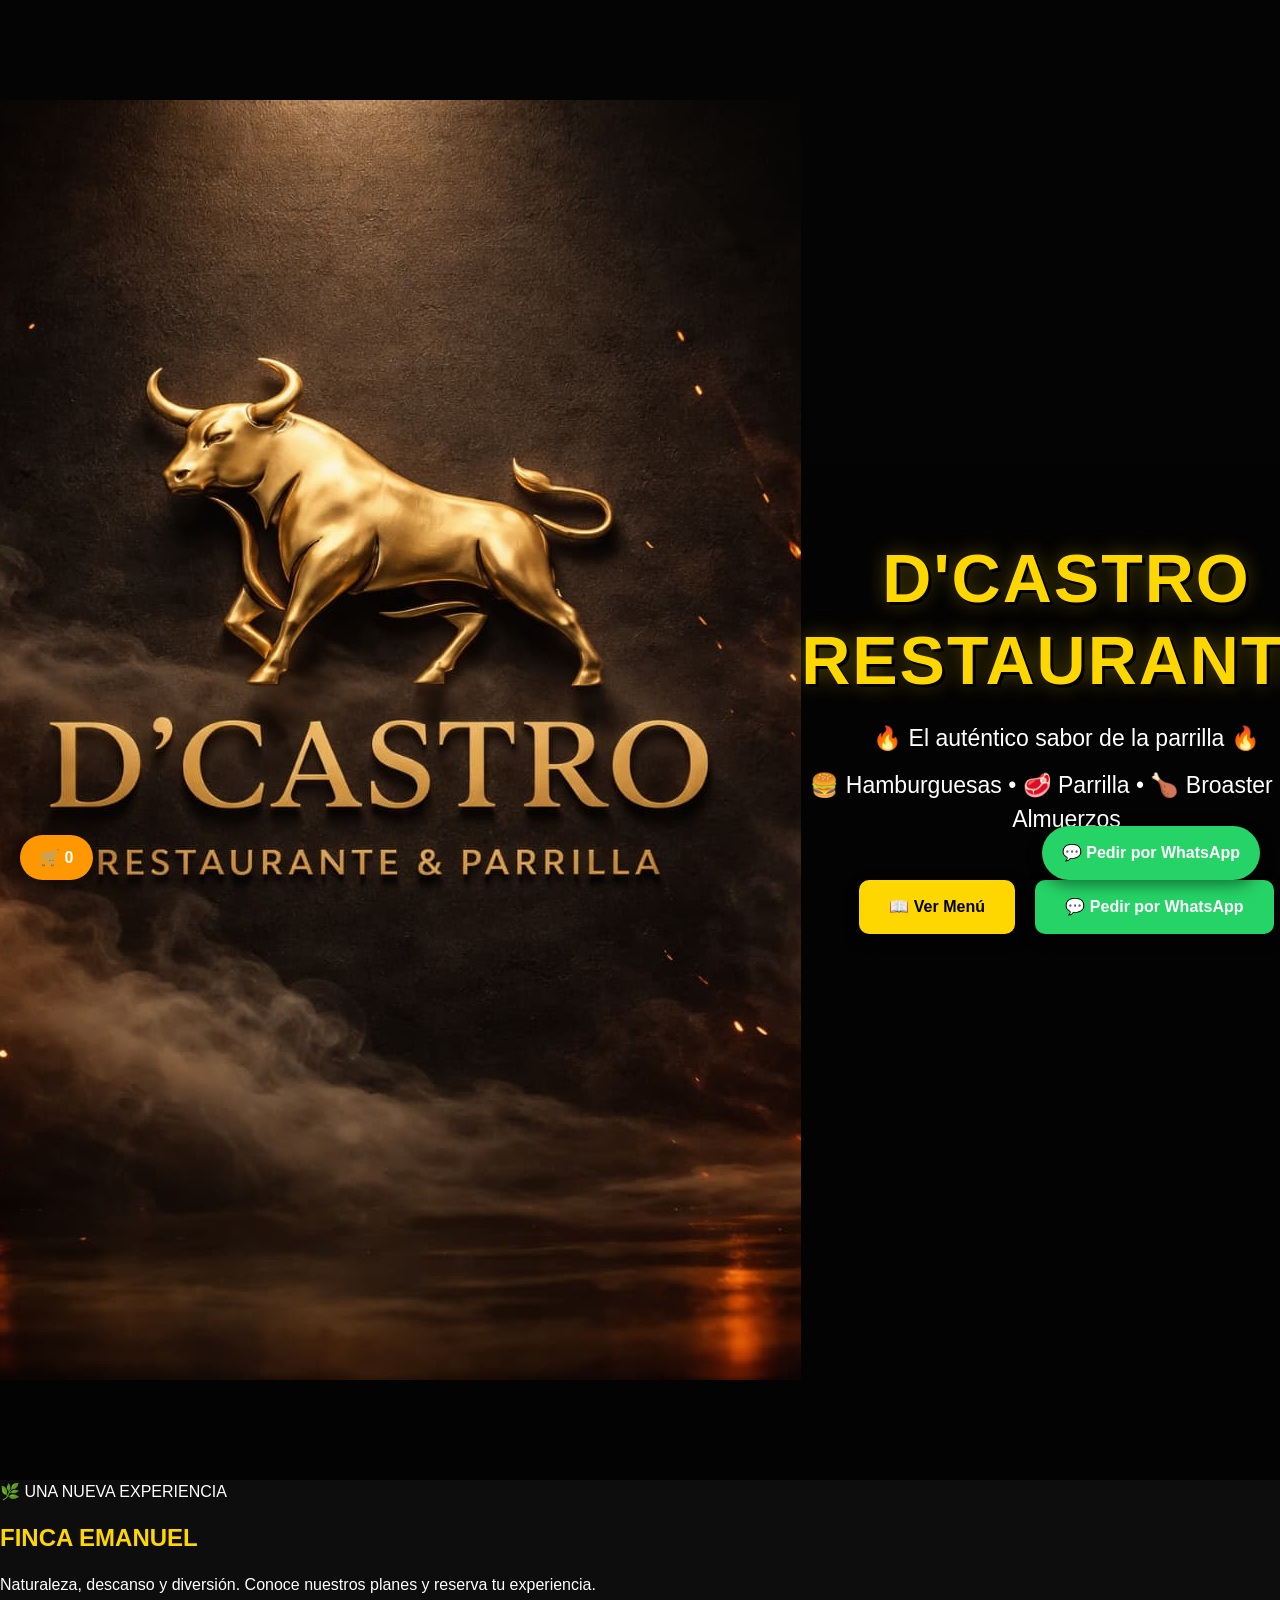
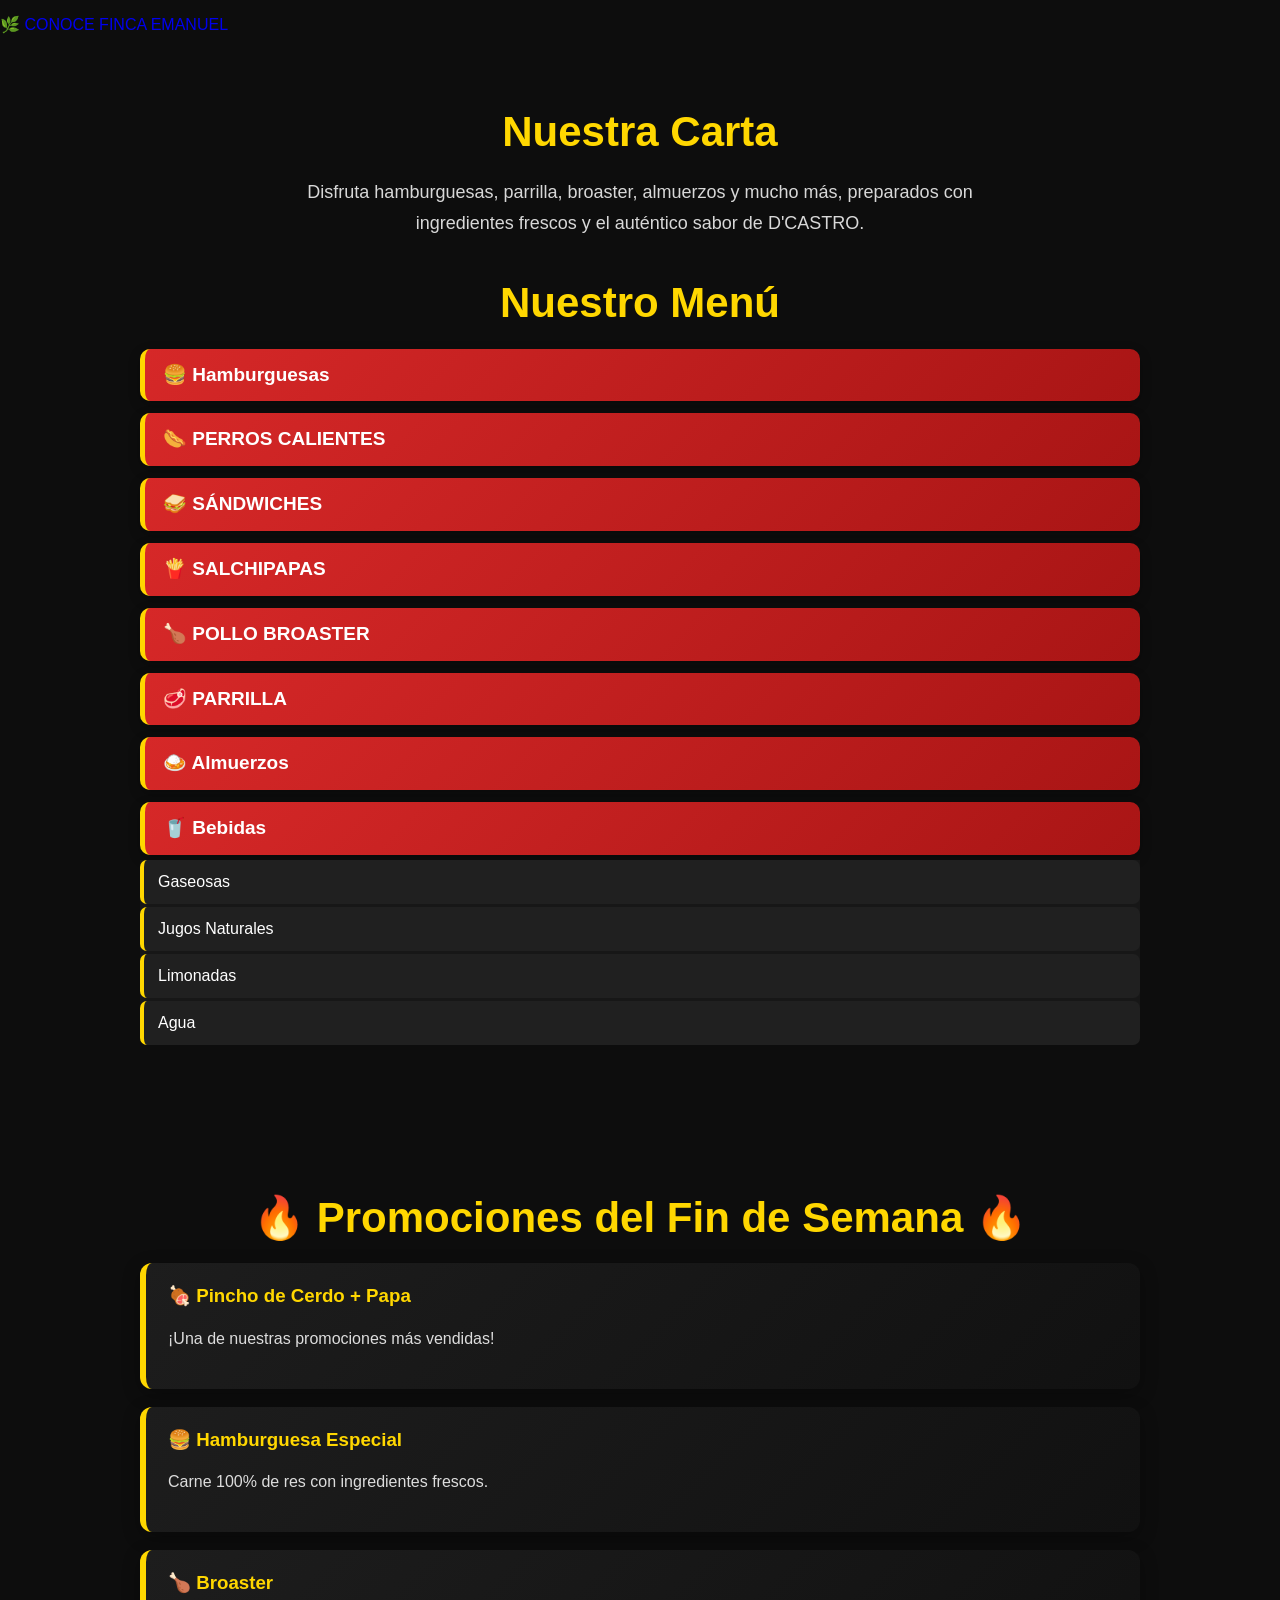
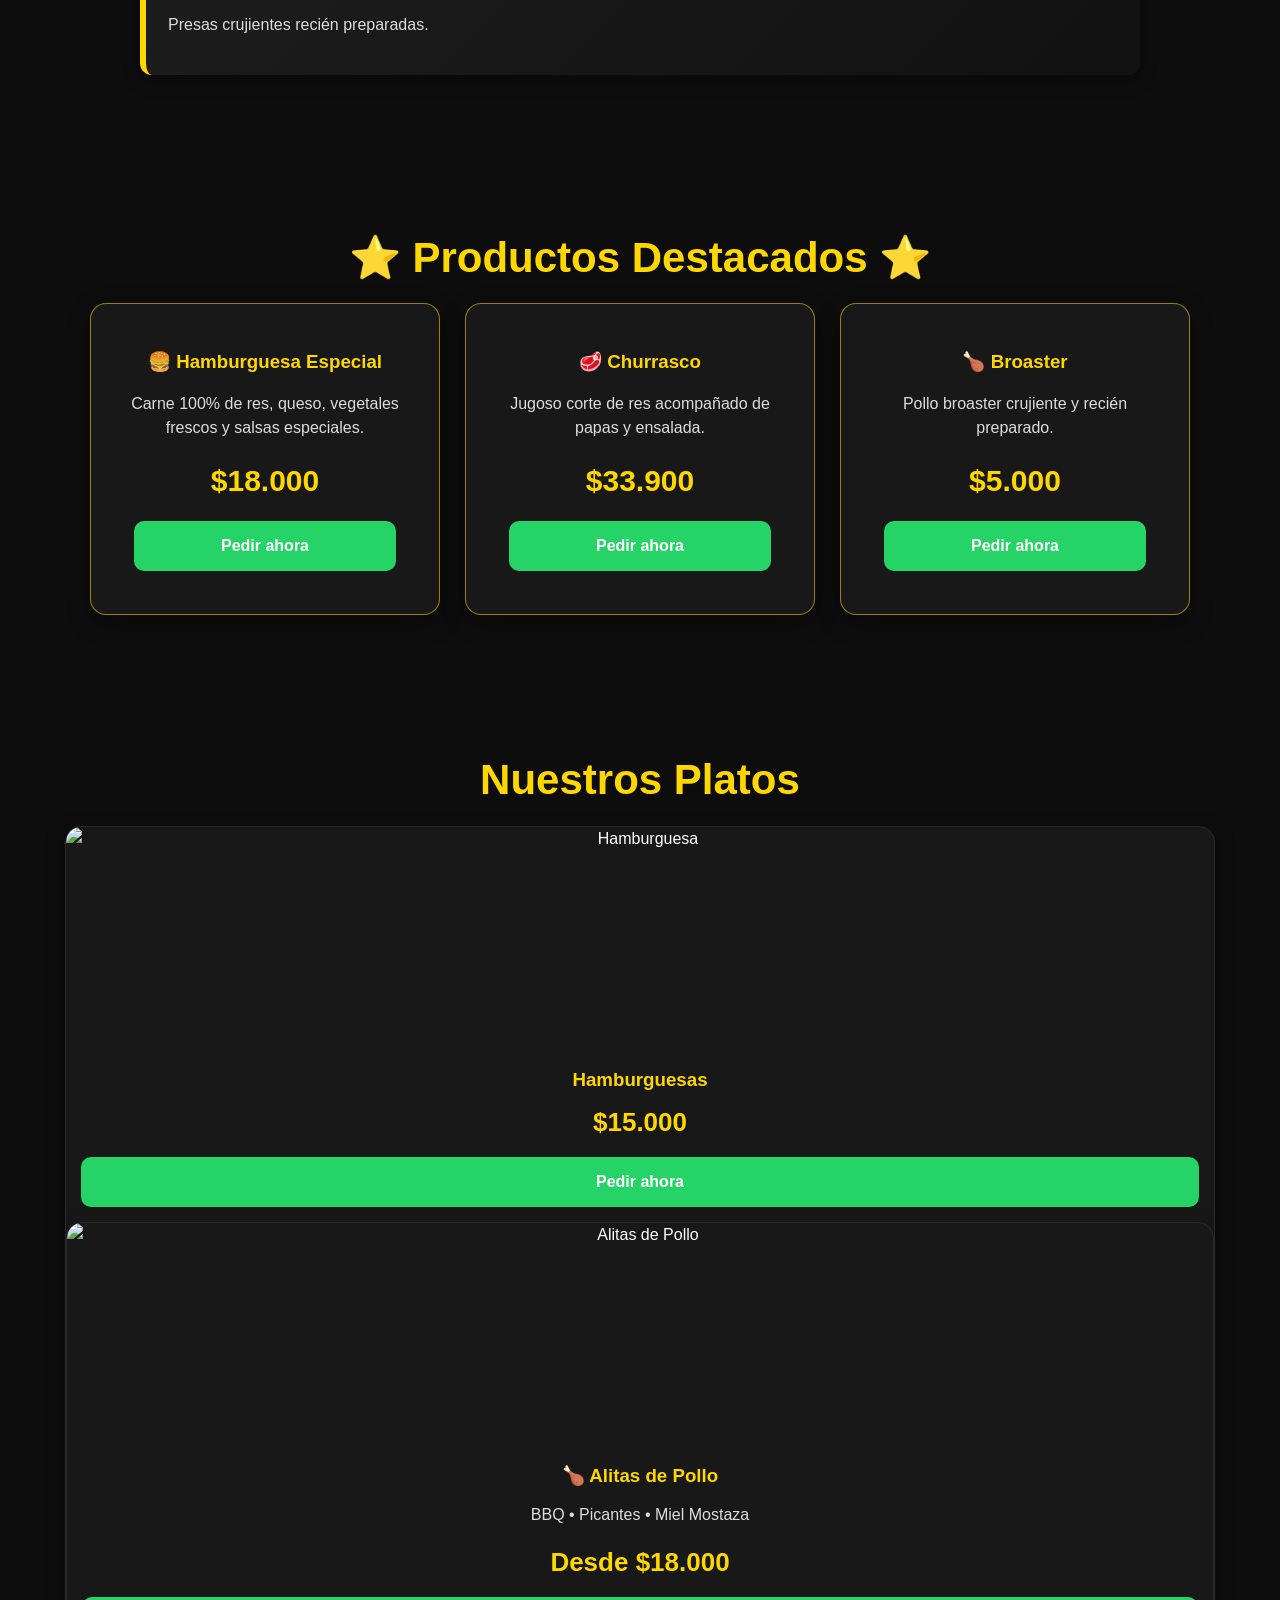
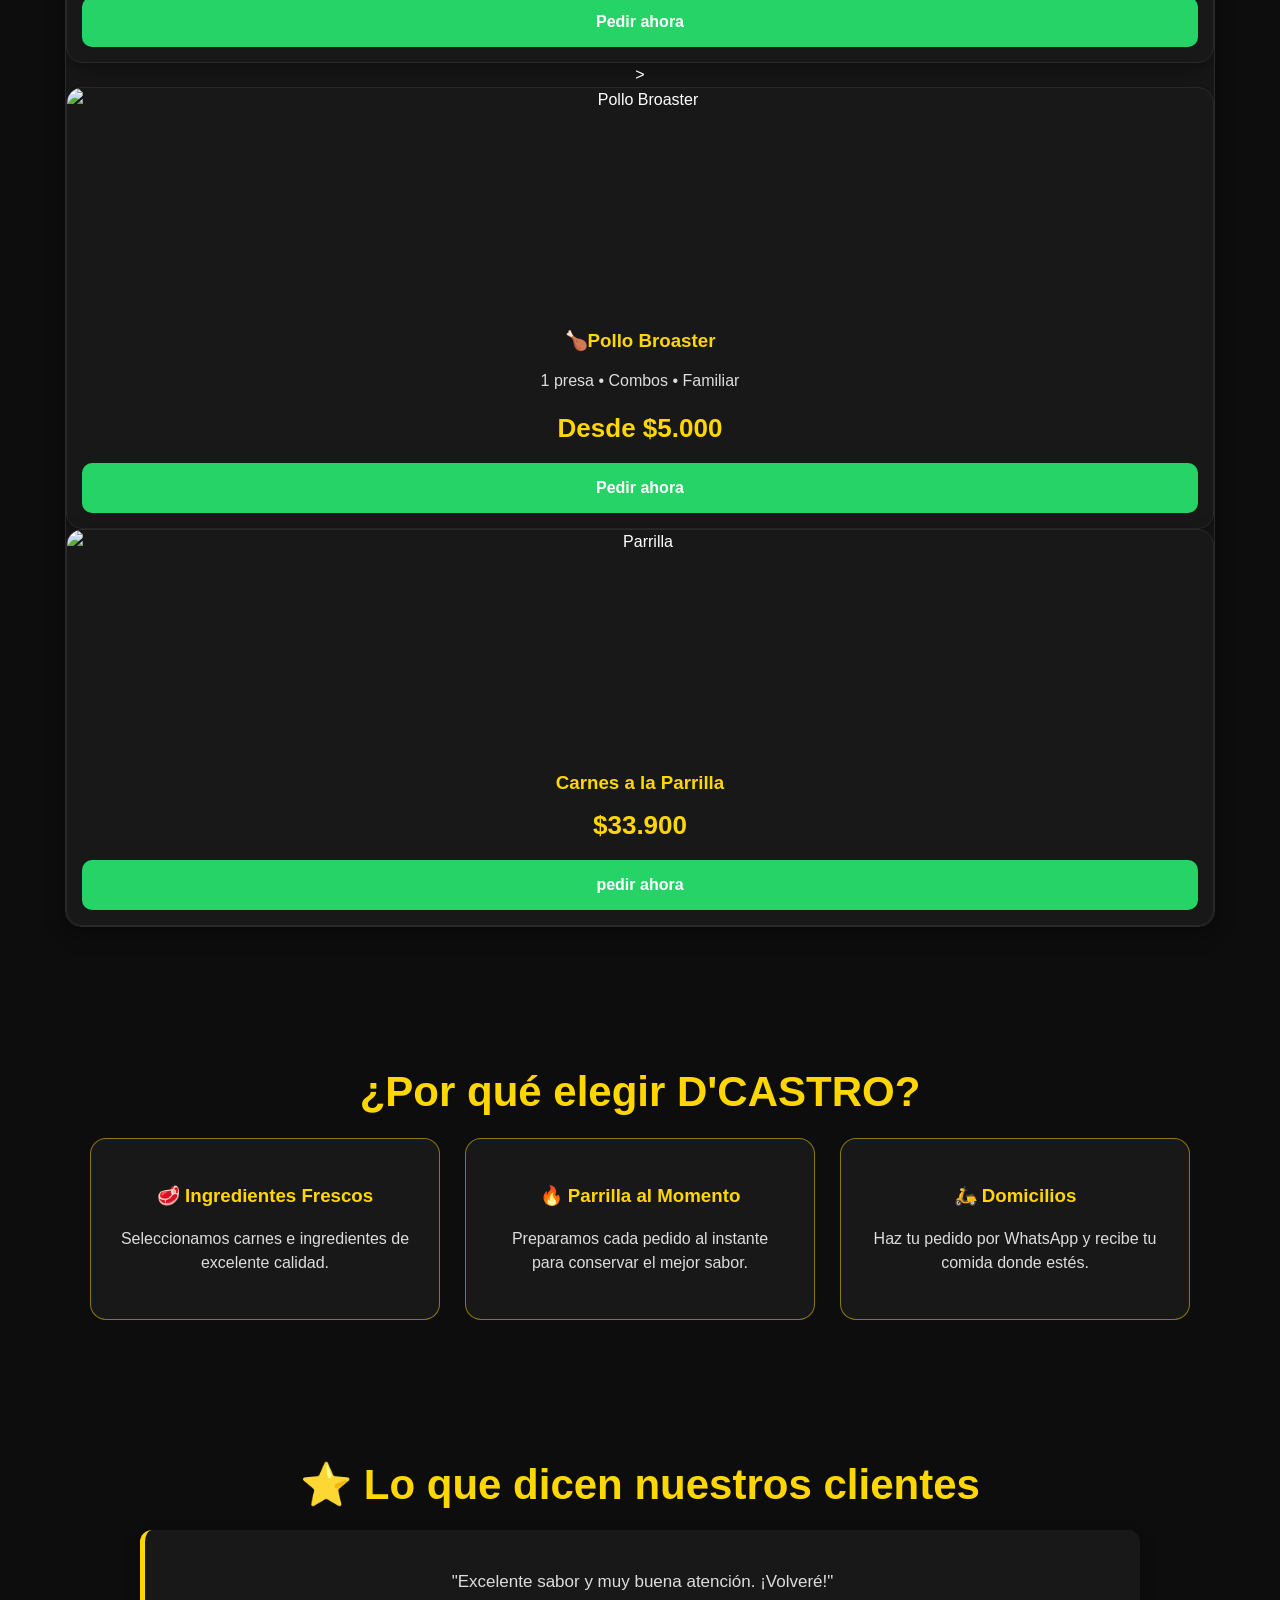
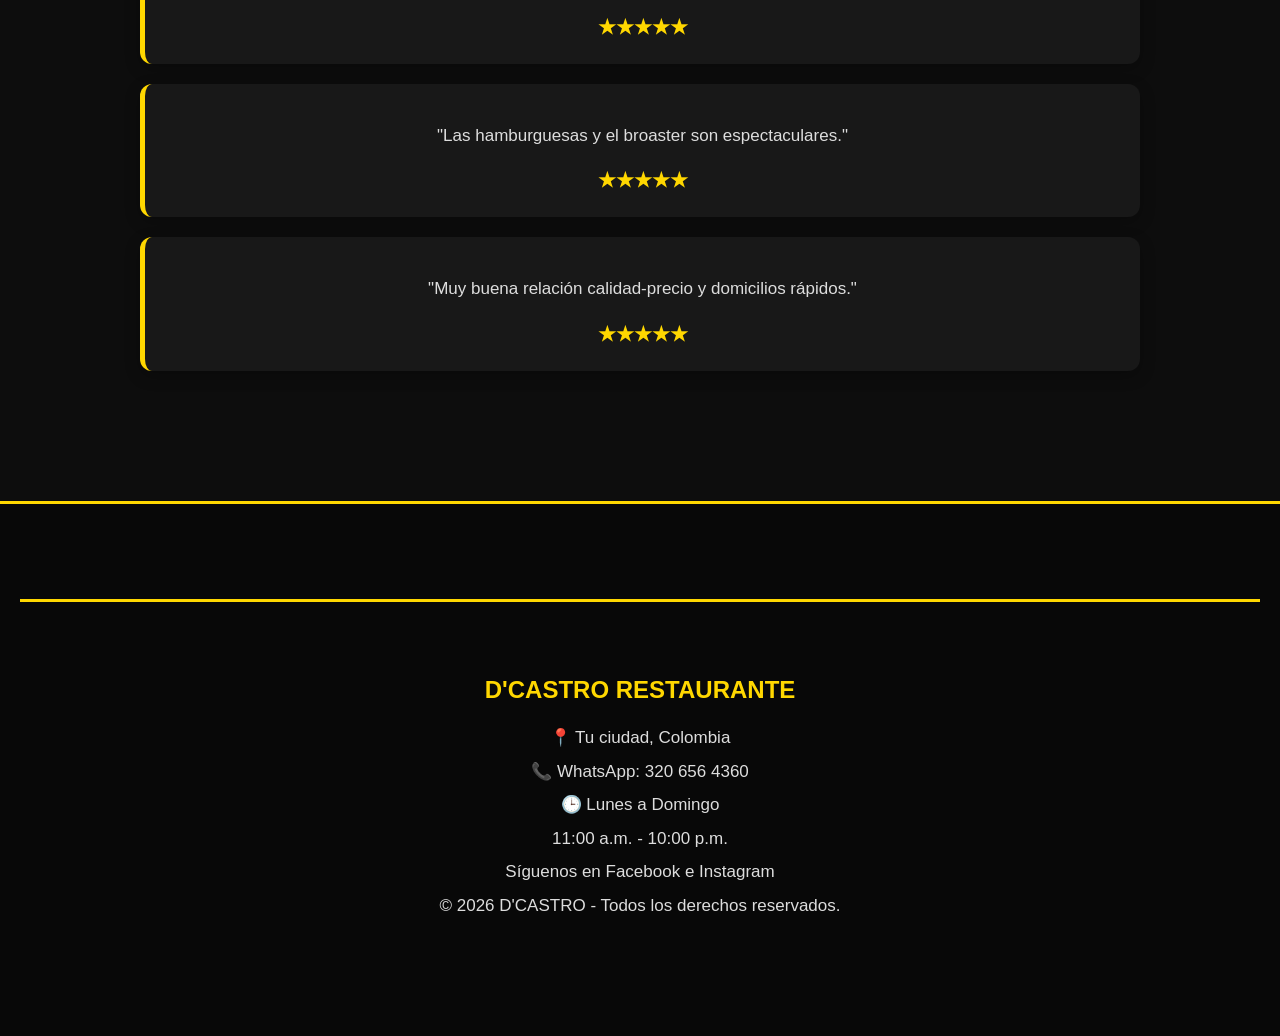
==== commit 0e75868f: "Update index.html" ====
--- a/index.html
+++ b/index.html
@@ -29,7 +29,26 @@
         </div>
     </div>
 </header>
-    
+   <section class="finca-promocion">
+
+    <div class="finca-promocion-contenido">
+
+        <span>🌿 UNA NUEVA EXPERIENCIA</span>
+
+        <h2>FINCA EMANUEL</h2>
+
+        <p>
+            Naturaleza, descanso y diversión.
+            Conoce nuestros planes y reserva tu experiencia.
+        </p>
+
+        <a href="finca.html" class="boton-finca">
+            🌿 CONOCE FINCA EMANUEL
+        </a>
+
+    </div>
+
+</section> 
    
 
 
--- a/style.css
+++ b/style.css
@@ -788,3 +788,16 @@
 
 }
 ```
+.logo-dcastro {
+    width: 180px;
+    max-width: 60%;
+    height: auto;
+    display: block;
+    margin: 0 auto 15px;
+}
+@media (max-width: 600px) {
+    .logo-dcastro {
+        width: 140px;
+        max-width: 55%;
+    }
+}
--- a/style.css
+++ b/style.css
@@ -788,3 +788,16 @@
 
 }
 ```
+.logo-dcastro {
+    width: 180px;
+    max-width: 60%;
+    height: auto;
+    display: block;
+    margin: 0 auto 15px;
+}
+@media (max-width: 600px) {
+    .logo-dcastro {
+        width: 140px;
+        max-width: 55%;
+    }
+}
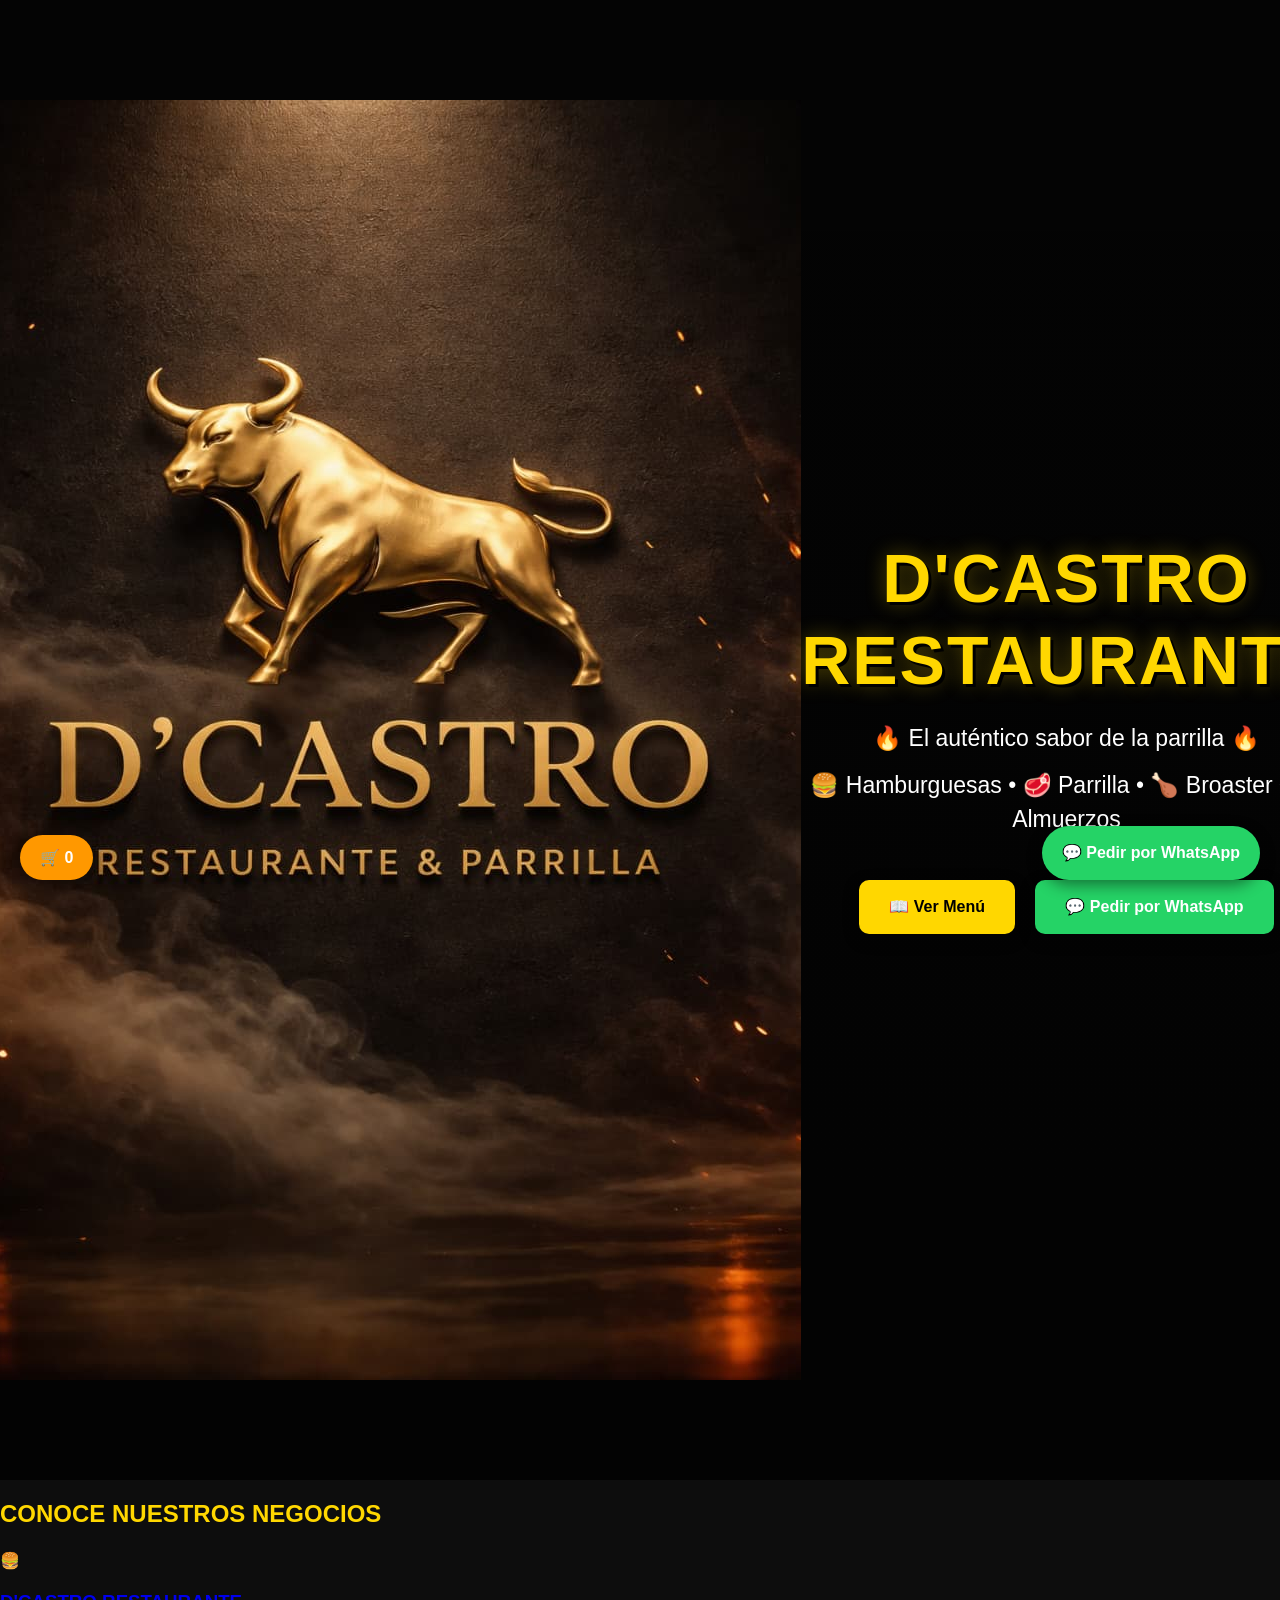
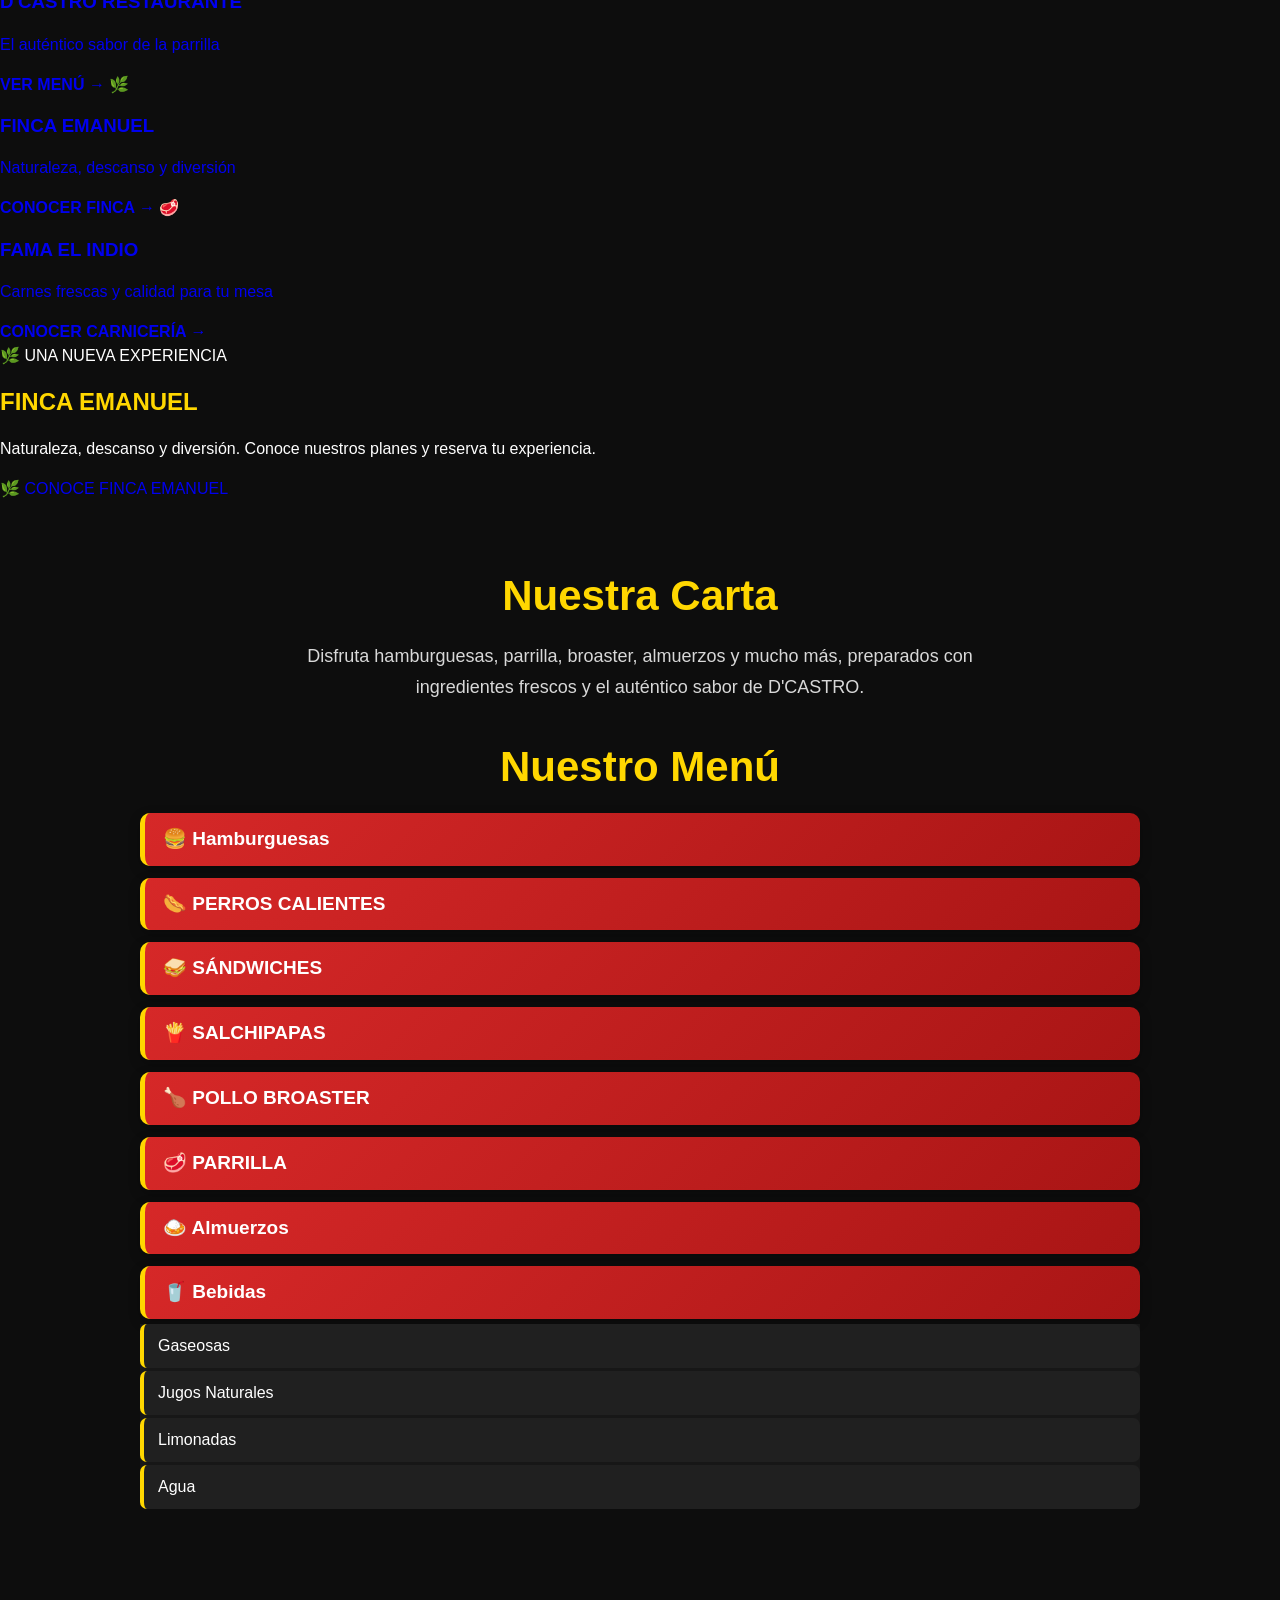
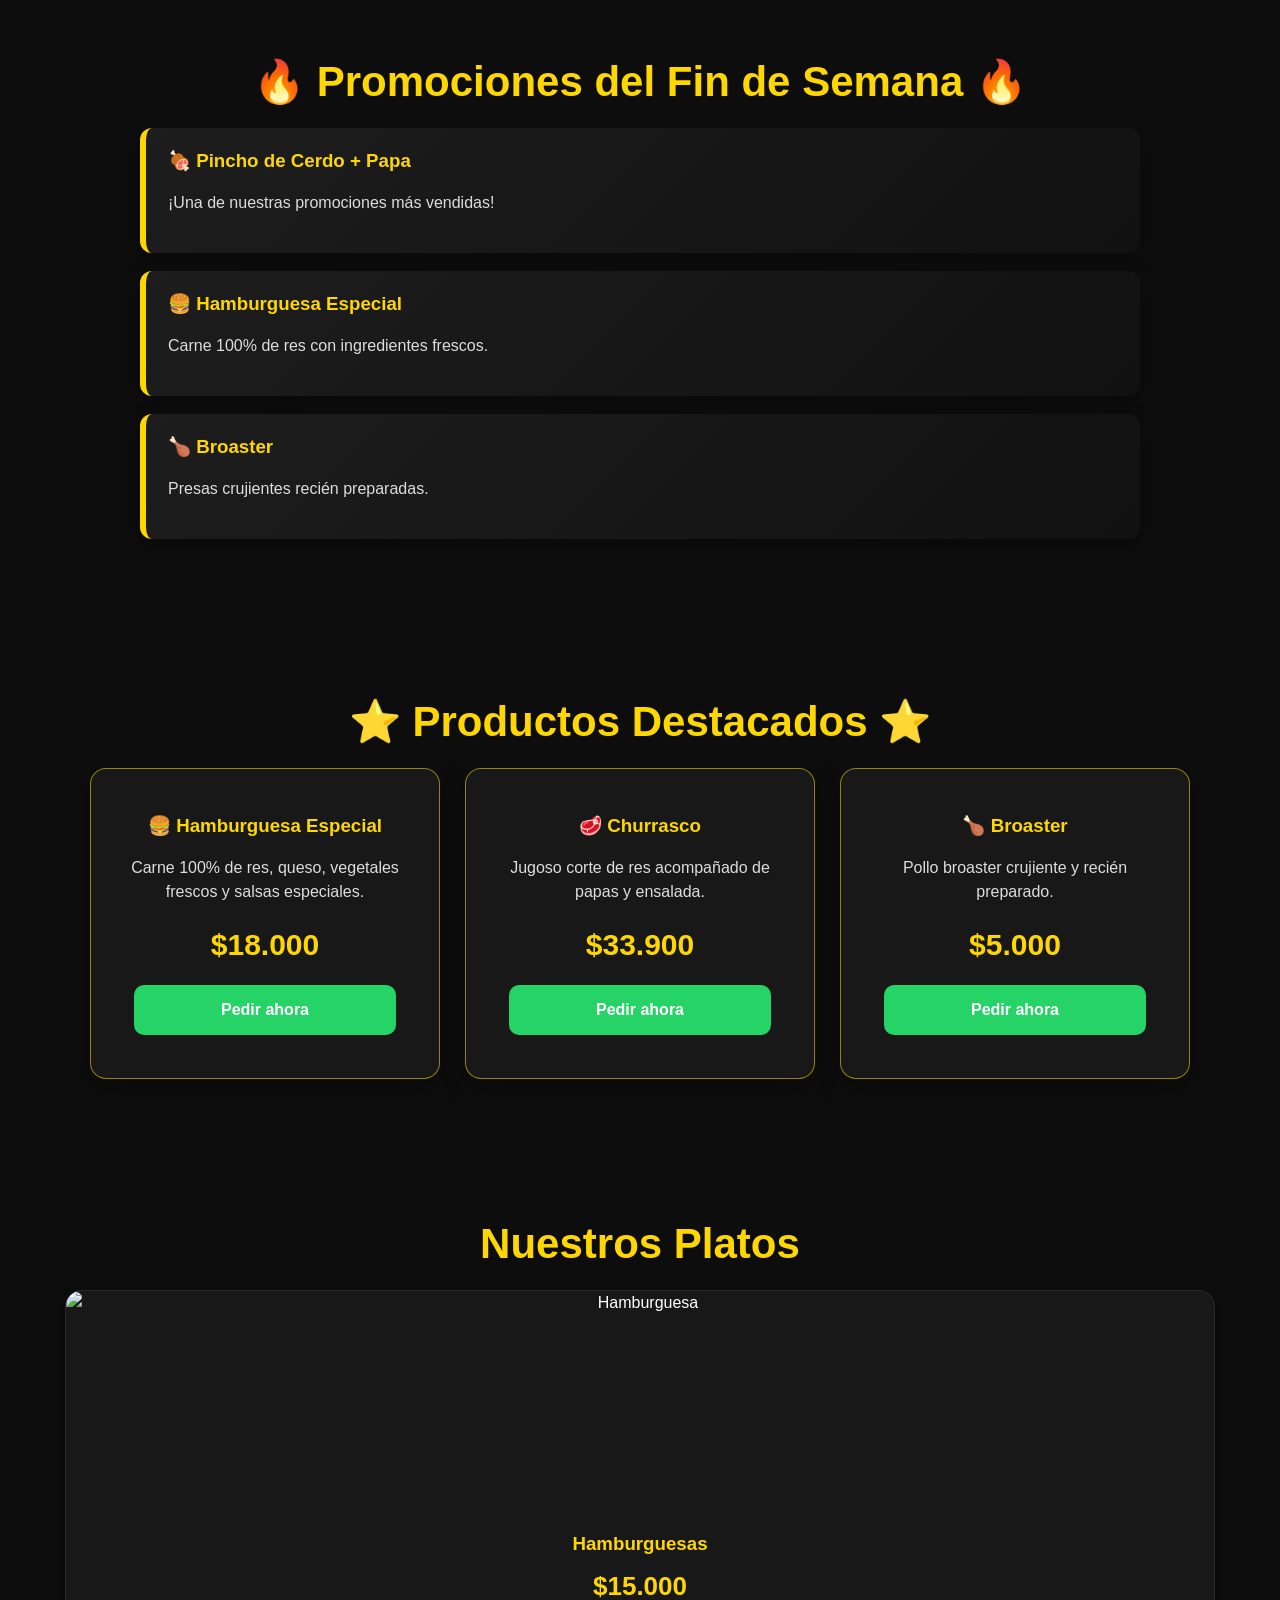
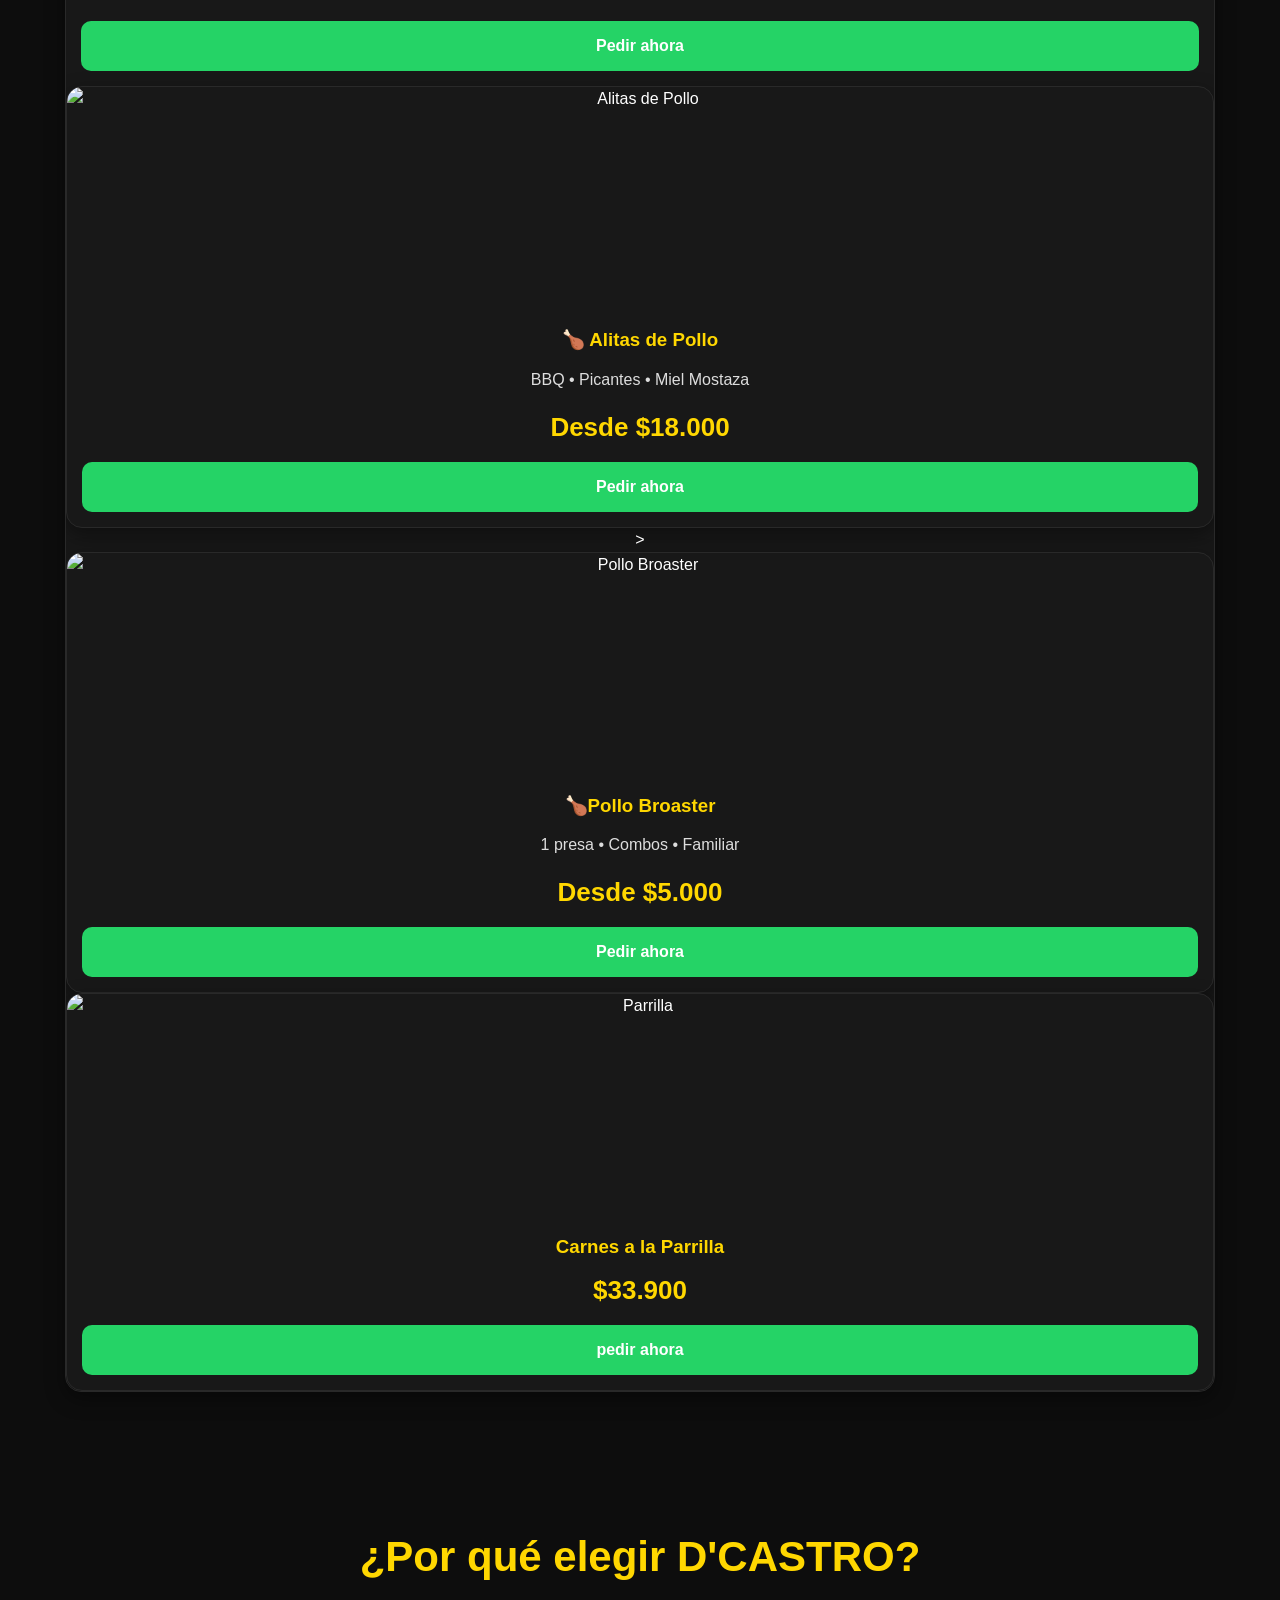
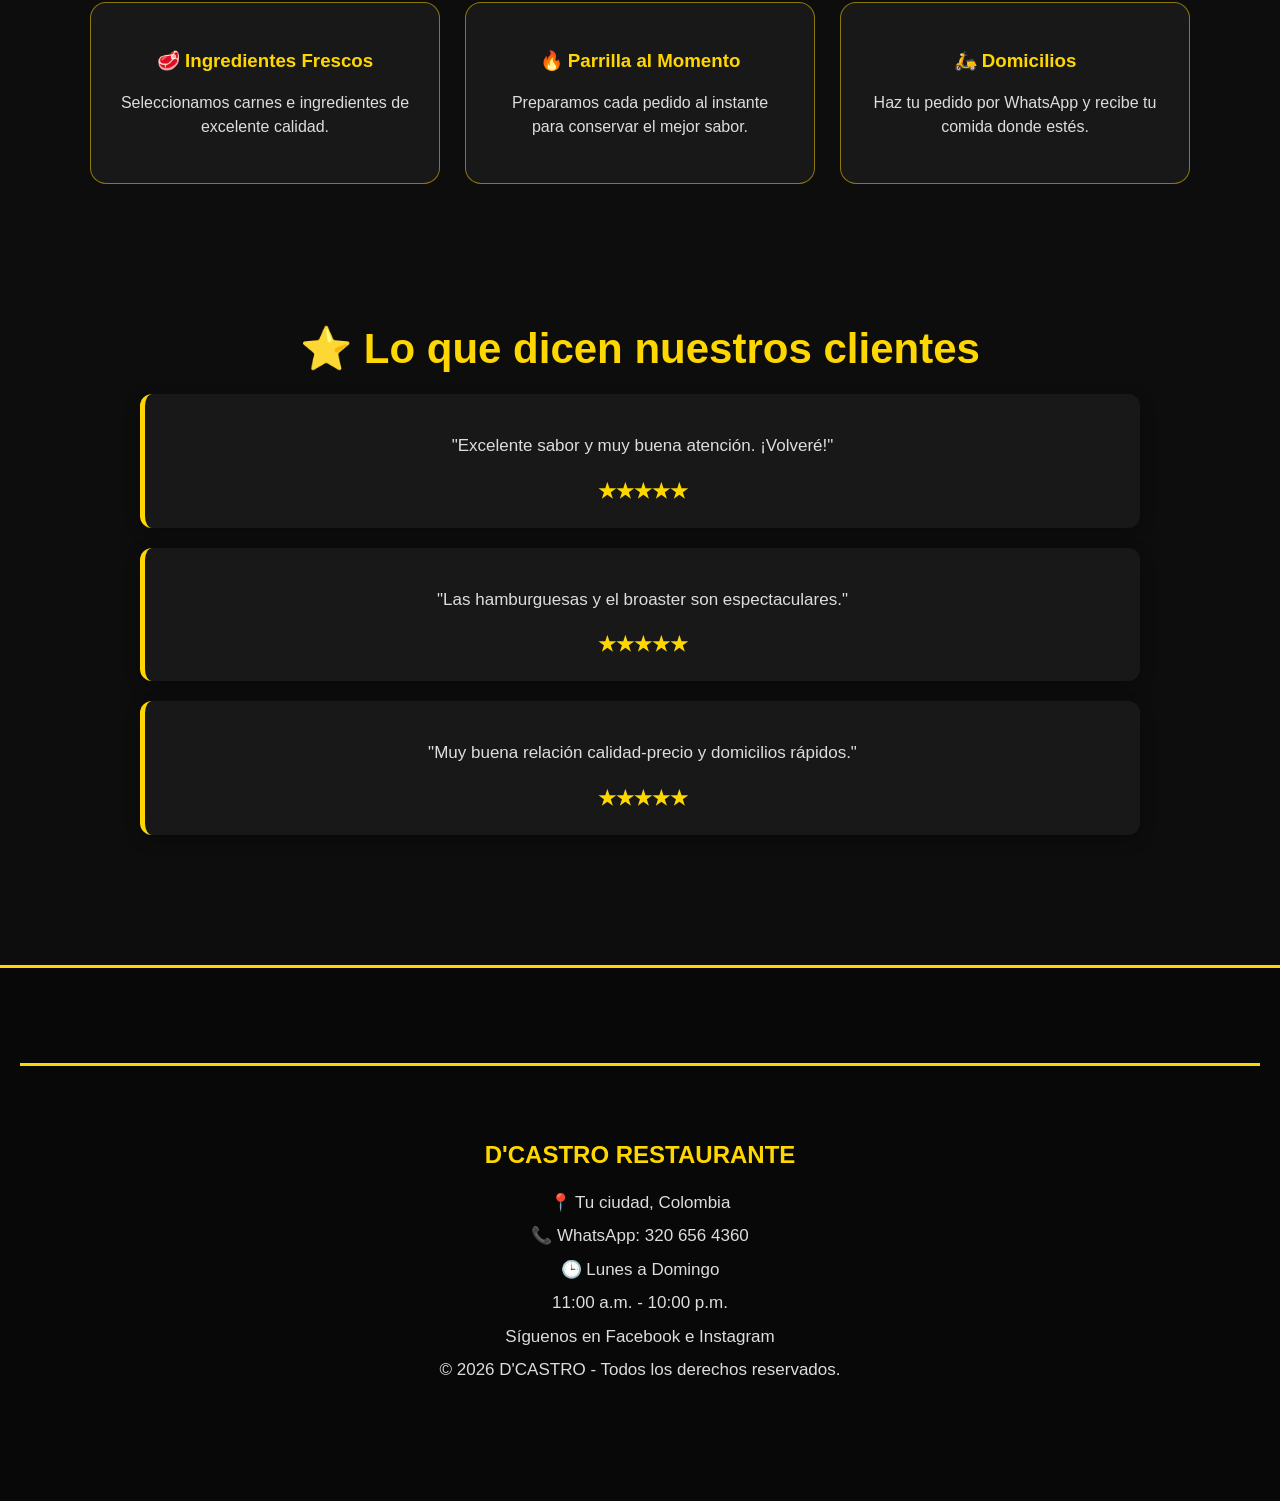
==== commit e18f0e5b: "Update index.html" ====
--- a/index.html
+++ b/index.html
@@ -29,6 +29,36 @@
         </div>
     </div>
 </header>
+    
+<section class="negocios">
+    <h2>CONOCE NUESTROS NEGOCIOS</h2>
+
+    <div class="negocios-contenedor">
+
+        <a href="#menu" class="negocio negocio-restaurante">
+            <span>🍔</span>
+            <h3>D'CASTRO RESTAURANTE</h3>
+            <p>El auténtico sabor de la parrilla</p>
+            <strong>VER MENÚ →</strong>
+        </a>
+
+        <a href="finca.html" class="negocio negocio-finca">
+            <span>🌿</span>
+            <h3>FINCA EMANUEL</h3>
+            <p>Naturaleza, descanso y diversión</p>
+            <strong>CONOCER FINCA →</strong>
+        </a>
+
+        <a href="fama.html" class="negocio negocio-carniceria">
+            <span>🥩</span>
+            <h3>FAMA EL INDIO</h3>
+            <p>Carnes frescas y calidad para tu mesa</p>
+            <strong>CONOCER CARNICERÍA →</strong>
+        </a>
+
+    </div>
+</section>
+
    <section class="finca-promocion">
 
     <div class="finca-promocion-contenido">
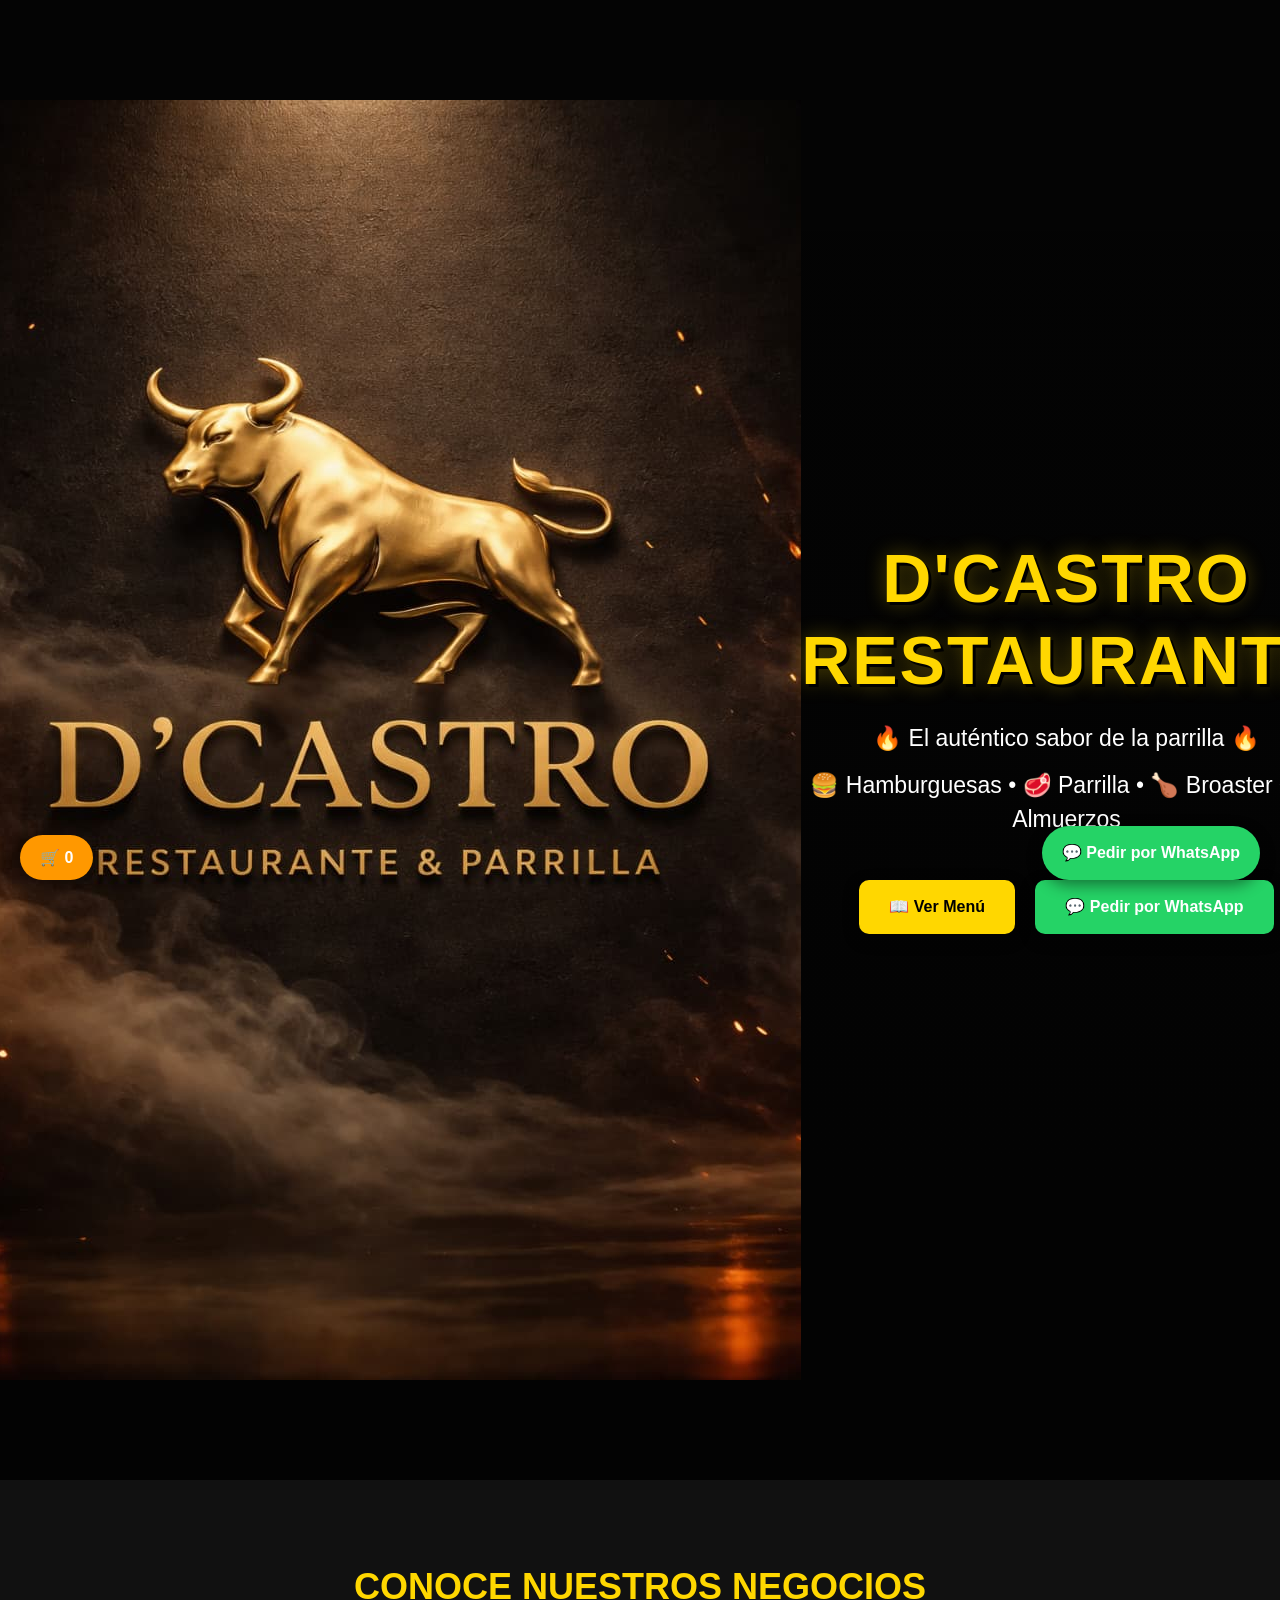
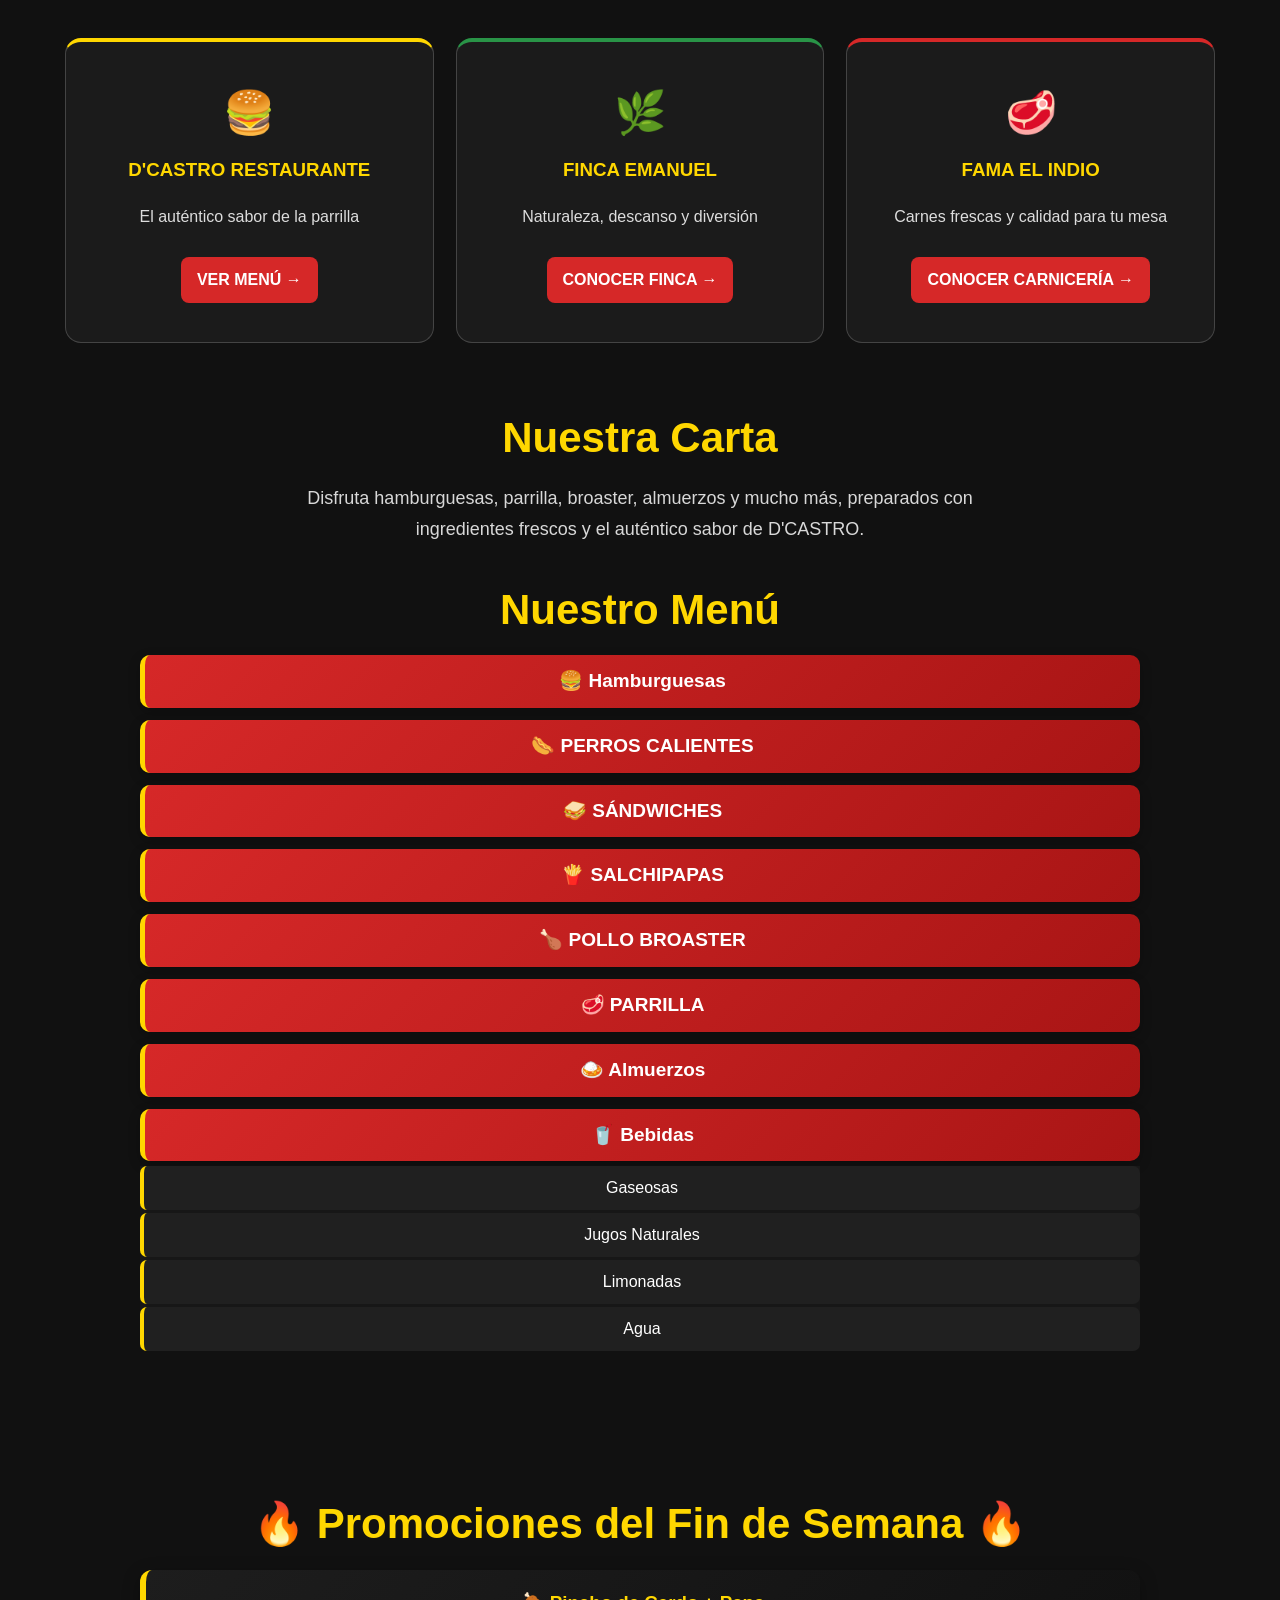
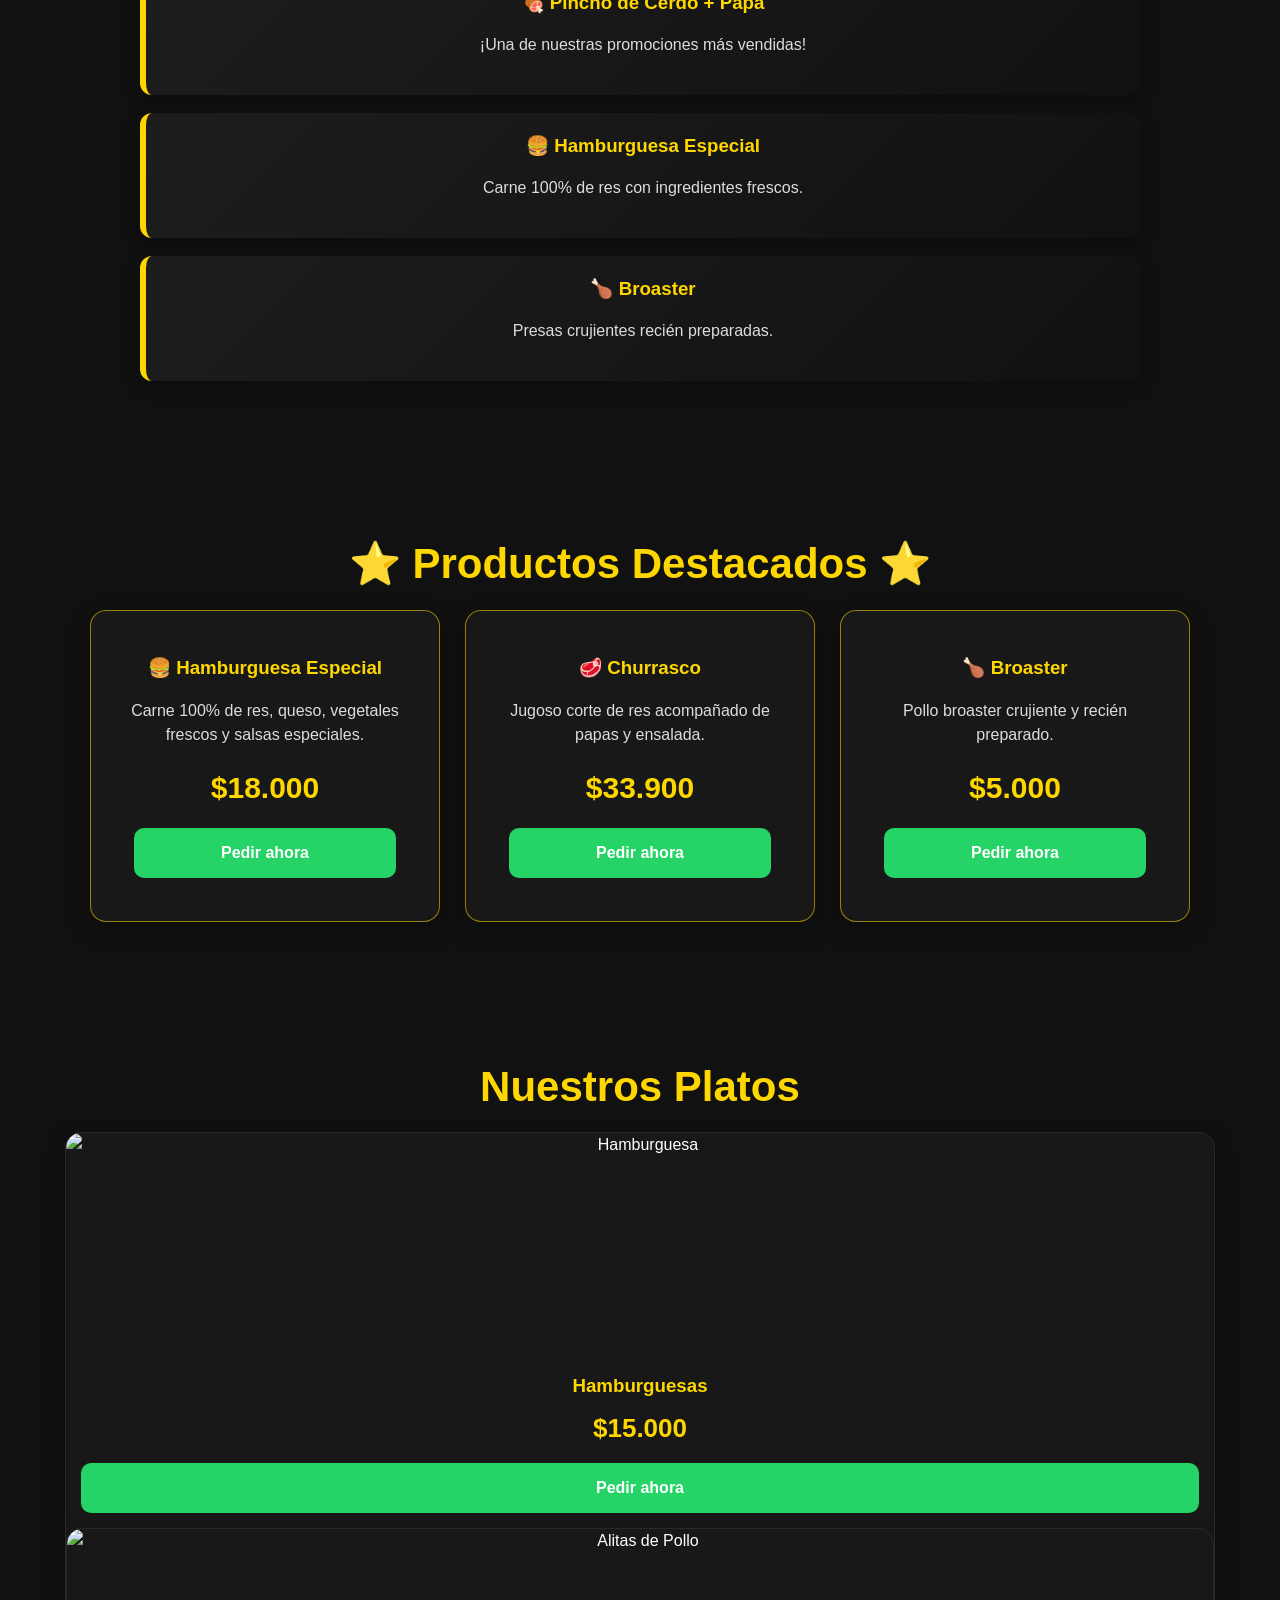
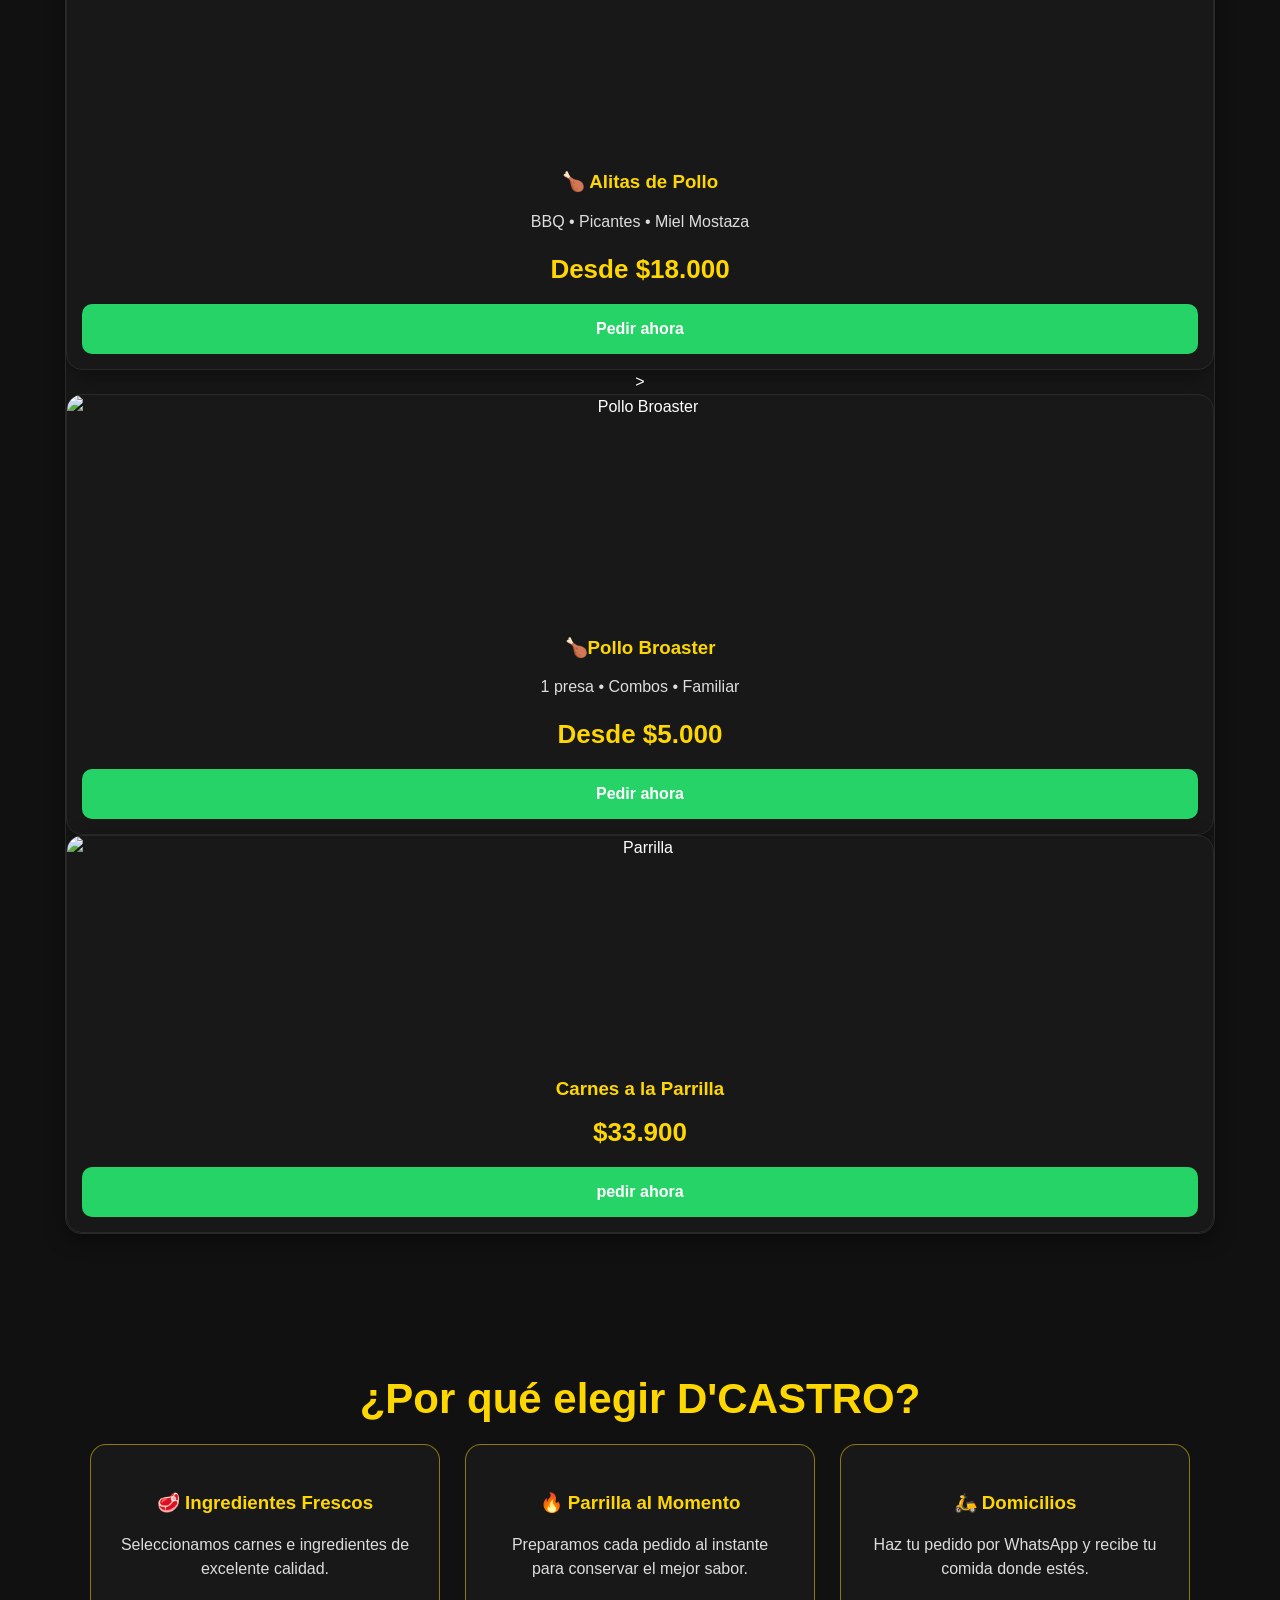
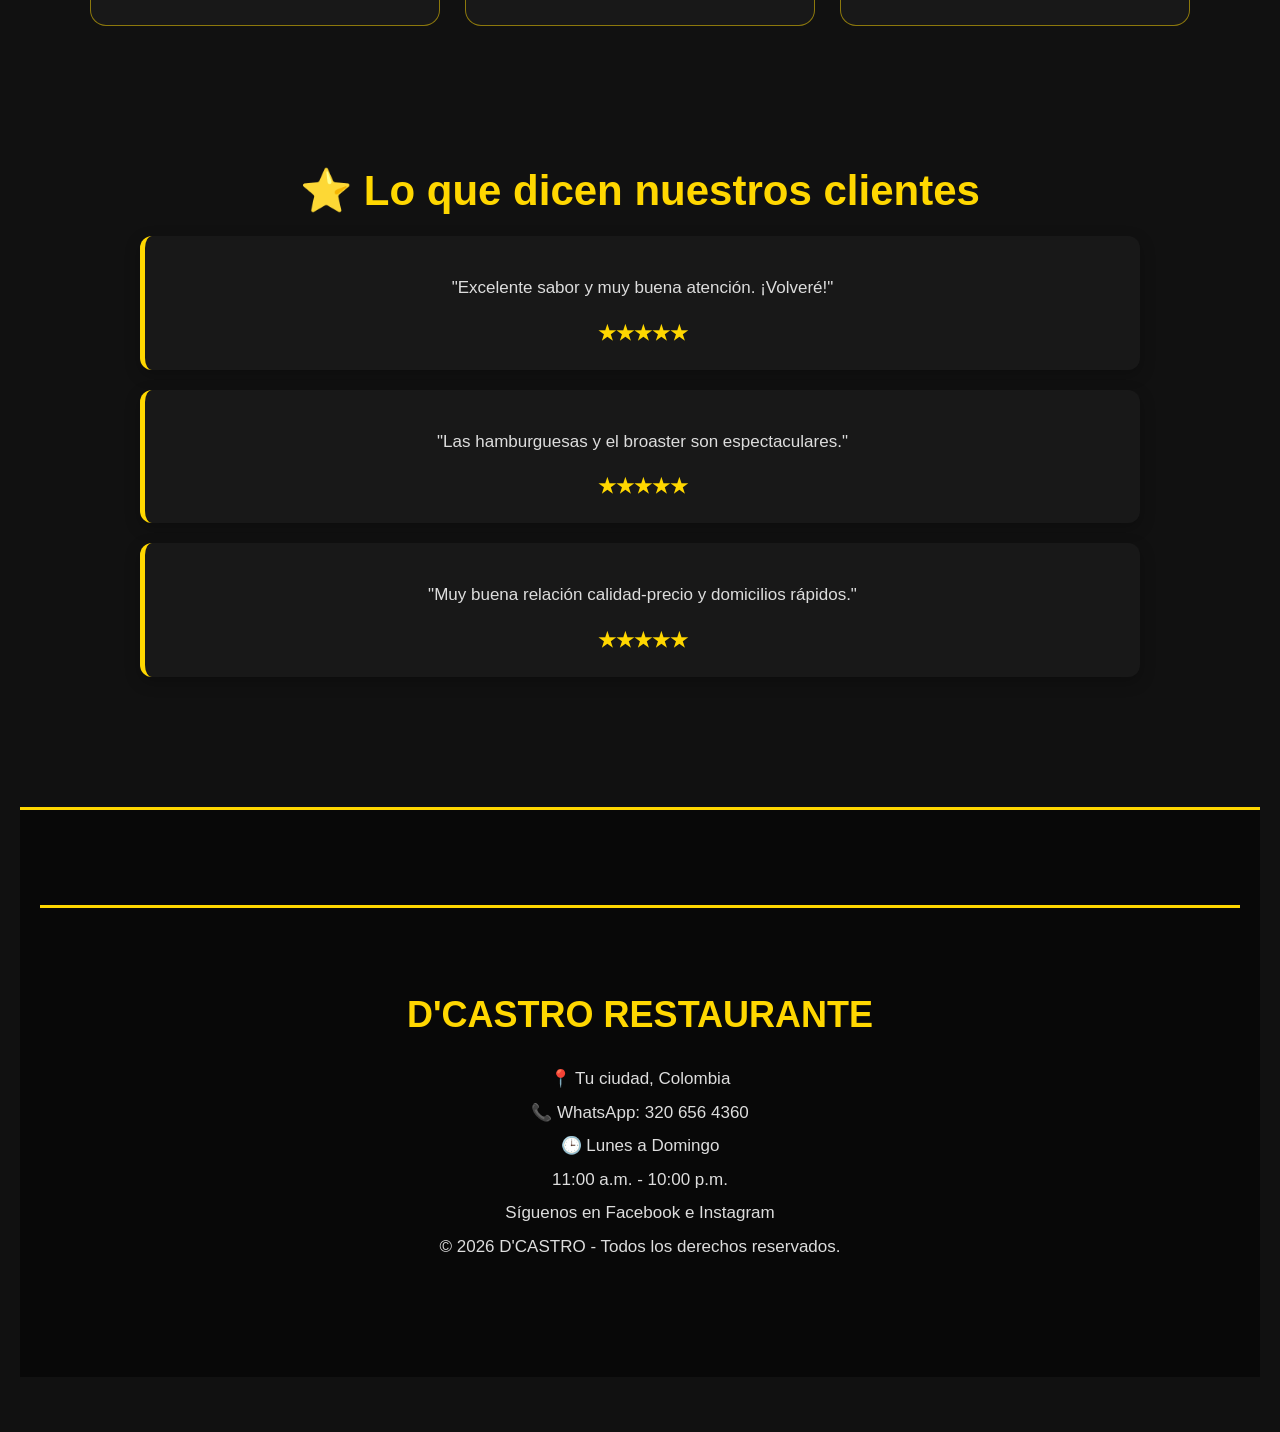
==== commit a935f80b: "Update index.html" ====
--- a/index.html
+++ b/index.html
@@ -57,29 +57,6 @@
         </a>
 
     </div>
-</section>
-
-   <section class="finca-promocion">
-
-    <div class="finca-promocion-contenido">
-
-        <span>🌿 UNA NUEVA EXPERIENCIA</span>
-
-        <h2>FINCA EMANUEL</h2>
-
-        <p>
-            Naturaleza, descanso y diversión.
-            Conoce nuestros planes y reserva tu experiencia.
-        </p>
-
-        <a href="finca.html" class="boton-finca">
-            🌿 CONOCE FINCA EMANUEL
-        </a>
-
-    </div>
-
-</section> 
-   
 
 
 <section id="menu">
--- a/style.css
+++ b/style.css
@@ -801,3 +801,88 @@
         max-width: 55%;
     }
 }
+
+/* ACCESOS A LOS TRES NEGOCIOS */
+
+.negocios {
+    padding: 55px 20px;
+    background: #111;
+    text-align: center;
+}
+
+.negocios h2 {
+    color: #FFD700;
+    font-size: clamp(25px, 4vw, 36px);
+    margin-bottom: 30px;
+}
+
+.negocios-contenedor {
+    max-width: 1150px;
+    margin: auto;
+    display: grid;
+    grid-template-columns: repeat(3, minmax(0, 1fr));
+    gap: 22px;
+}
+
+.negocio {
+    display: flex;
+    flex-direction: column;
+    align-items: center;
+    justify-content: center;
+    padding: 30px 20px;
+    min-height: 240px;
+    border-radius: 16px;
+    border: 1px solid #444;
+    background: #1b1b1b;
+    color: white;
+    transition: transform .25s, border-color .25s;
+}
+
+.negocio:hover {
+    transform: translateY(-5px);
+    border-color: #FFD700;
+}
+
+.negocio span {
+    font-size: 42px;
+}
+
+.negocio h3 {
+    color: #FFD700;
+    margin: 15px 0 8px;
+}
+
+.negocio p {
+    color: #ddd;
+}
+
+.negocio strong {
+    margin-top: 12px;
+    padding: 11px 16px;
+    border-radius: 8px;
+    background: #d62828;
+    color: white;
+}
+
+.negocio-restaurante {
+    border-top: 4px solid #FFD700;
+}
+
+.negocio-finca {
+    border-top: 4px solid #299447;
+}
+
+.negocio-carniceria {
+    border-top: 4px solid #d62828;
+}
+
+@media (max-width: 750px) {
+    .negocios-contenedor {
+        grid-template-columns: 1fr;
+        max-width: 420px;
+    }
+
+    .negocio {
+        min-height: 200px;
+    }
+}
--- a/style.css
+++ b/style.css
@@ -801,3 +801,88 @@
         max-width: 55%;
     }
 }
+
+/* ACCESOS A LOS TRES NEGOCIOS */
+
+.negocios {
+    padding: 55px 20px;
+    background: #111;
+    text-align: center;
+}
+
+.negocios h2 {
+    color: #FFD700;
+    font-size: clamp(25px, 4vw, 36px);
+    margin-bottom: 30px;
+}
+
+.negocios-contenedor {
+    max-width: 1150px;
+    margin: auto;
+    display: grid;
+    grid-template-columns: repeat(3, minmax(0, 1fr));
+    gap: 22px;
+}
+
+.negocio {
+    display: flex;
+    flex-direction: column;
+    align-items: center;
+    justify-content: center;
+    padding: 30px 20px;
+    min-height: 240px;
+    border-radius: 16px;
+    border: 1px solid #444;
+    background: #1b1b1b;
+    color: white;
+    transition: transform .25s, border-color .25s;
+}
+
+.negocio:hover {
+    transform: translateY(-5px);
+    border-color: #FFD700;
+}
+
+.negocio span {
+    font-size: 42px;
+}
+
+.negocio h3 {
+    color: #FFD700;
+    margin: 15px 0 8px;
+}
+
+.negocio p {
+    color: #ddd;
+}
+
+.negocio strong {
+    margin-top: 12px;
+    padding: 11px 16px;
+    border-radius: 8px;
+    background: #d62828;
+    color: white;
+}
+
+.negocio-restaurante {
+    border-top: 4px solid #FFD700;
+}
+
+.negocio-finca {
+    border-top: 4px solid #299447;
+}
+
+.negocio-carniceria {
+    border-top: 4px solid #d62828;
+}
+
+@media (max-width: 750px) {
+    .negocios-contenedor {
+        grid-template-columns: 1fr;
+        max-width: 420px;
+    }
+
+    .negocio {
+        min-height: 200px;
+    }
+}
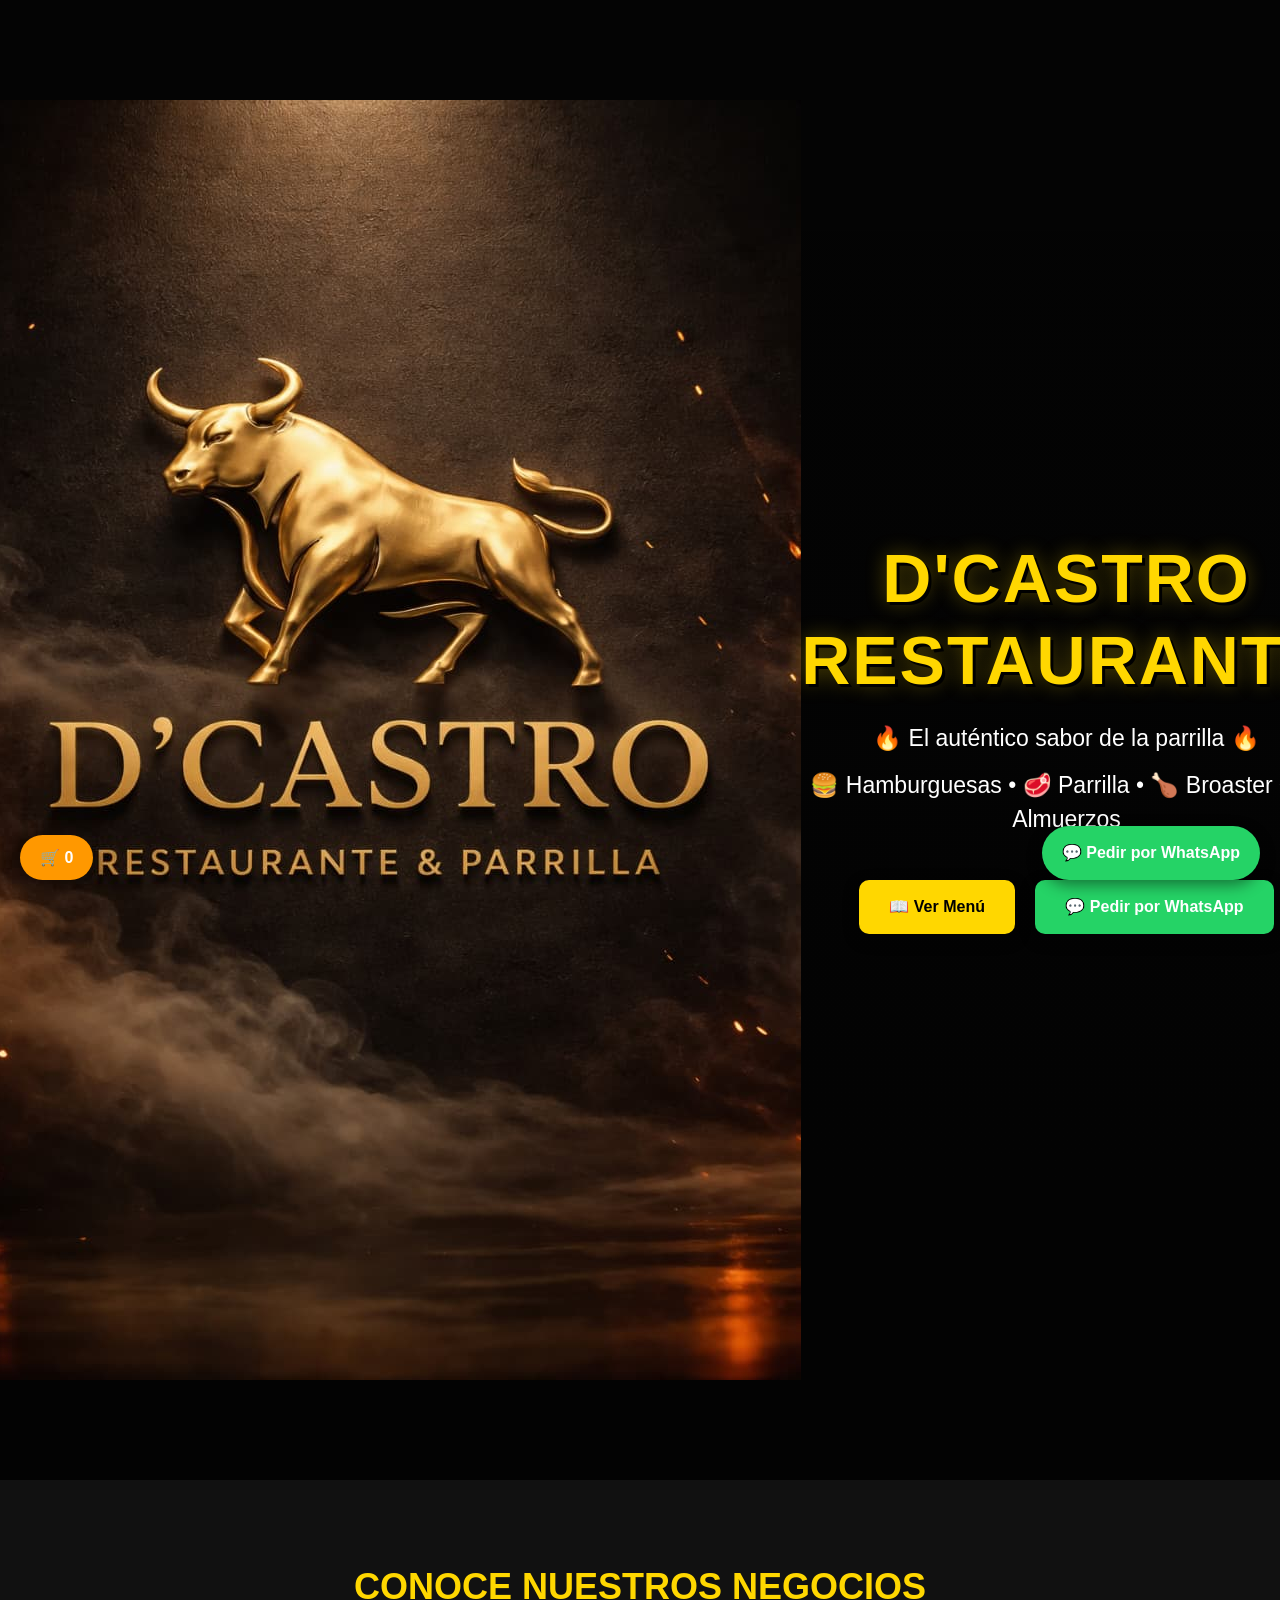
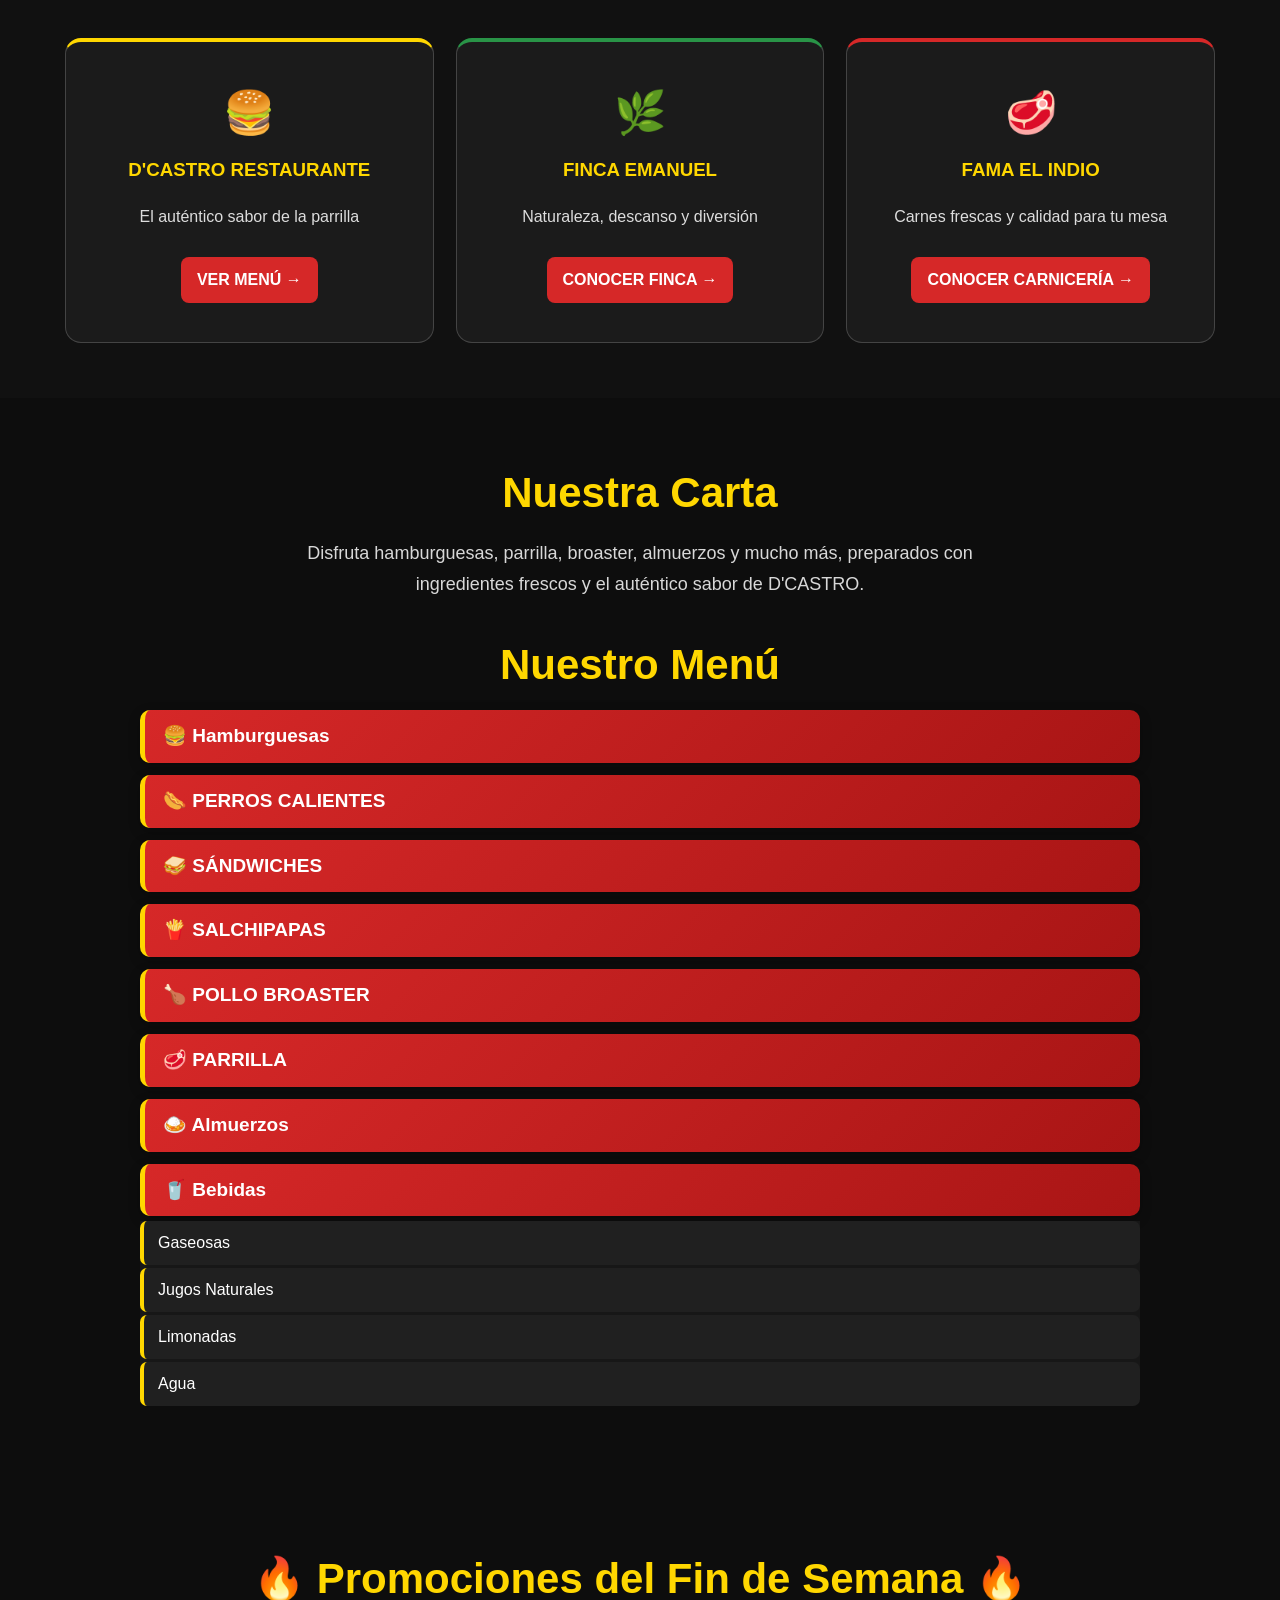
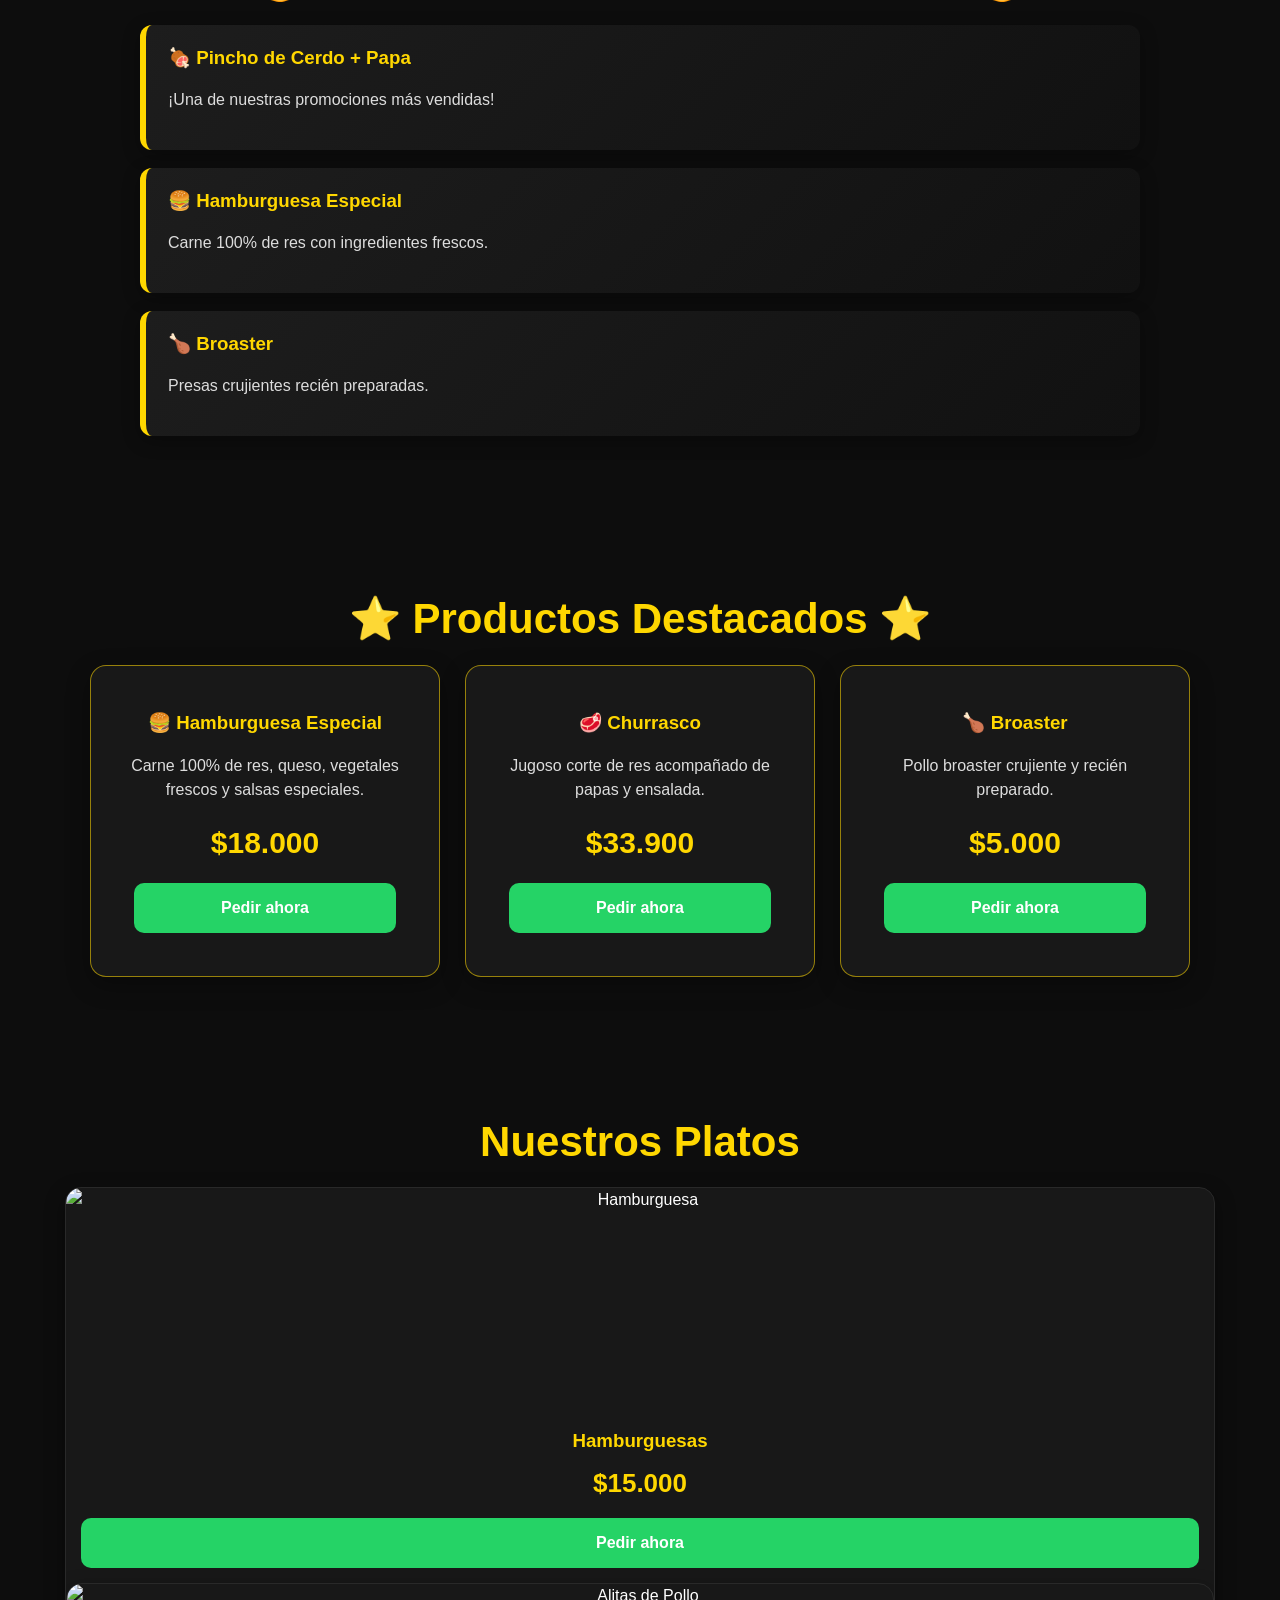
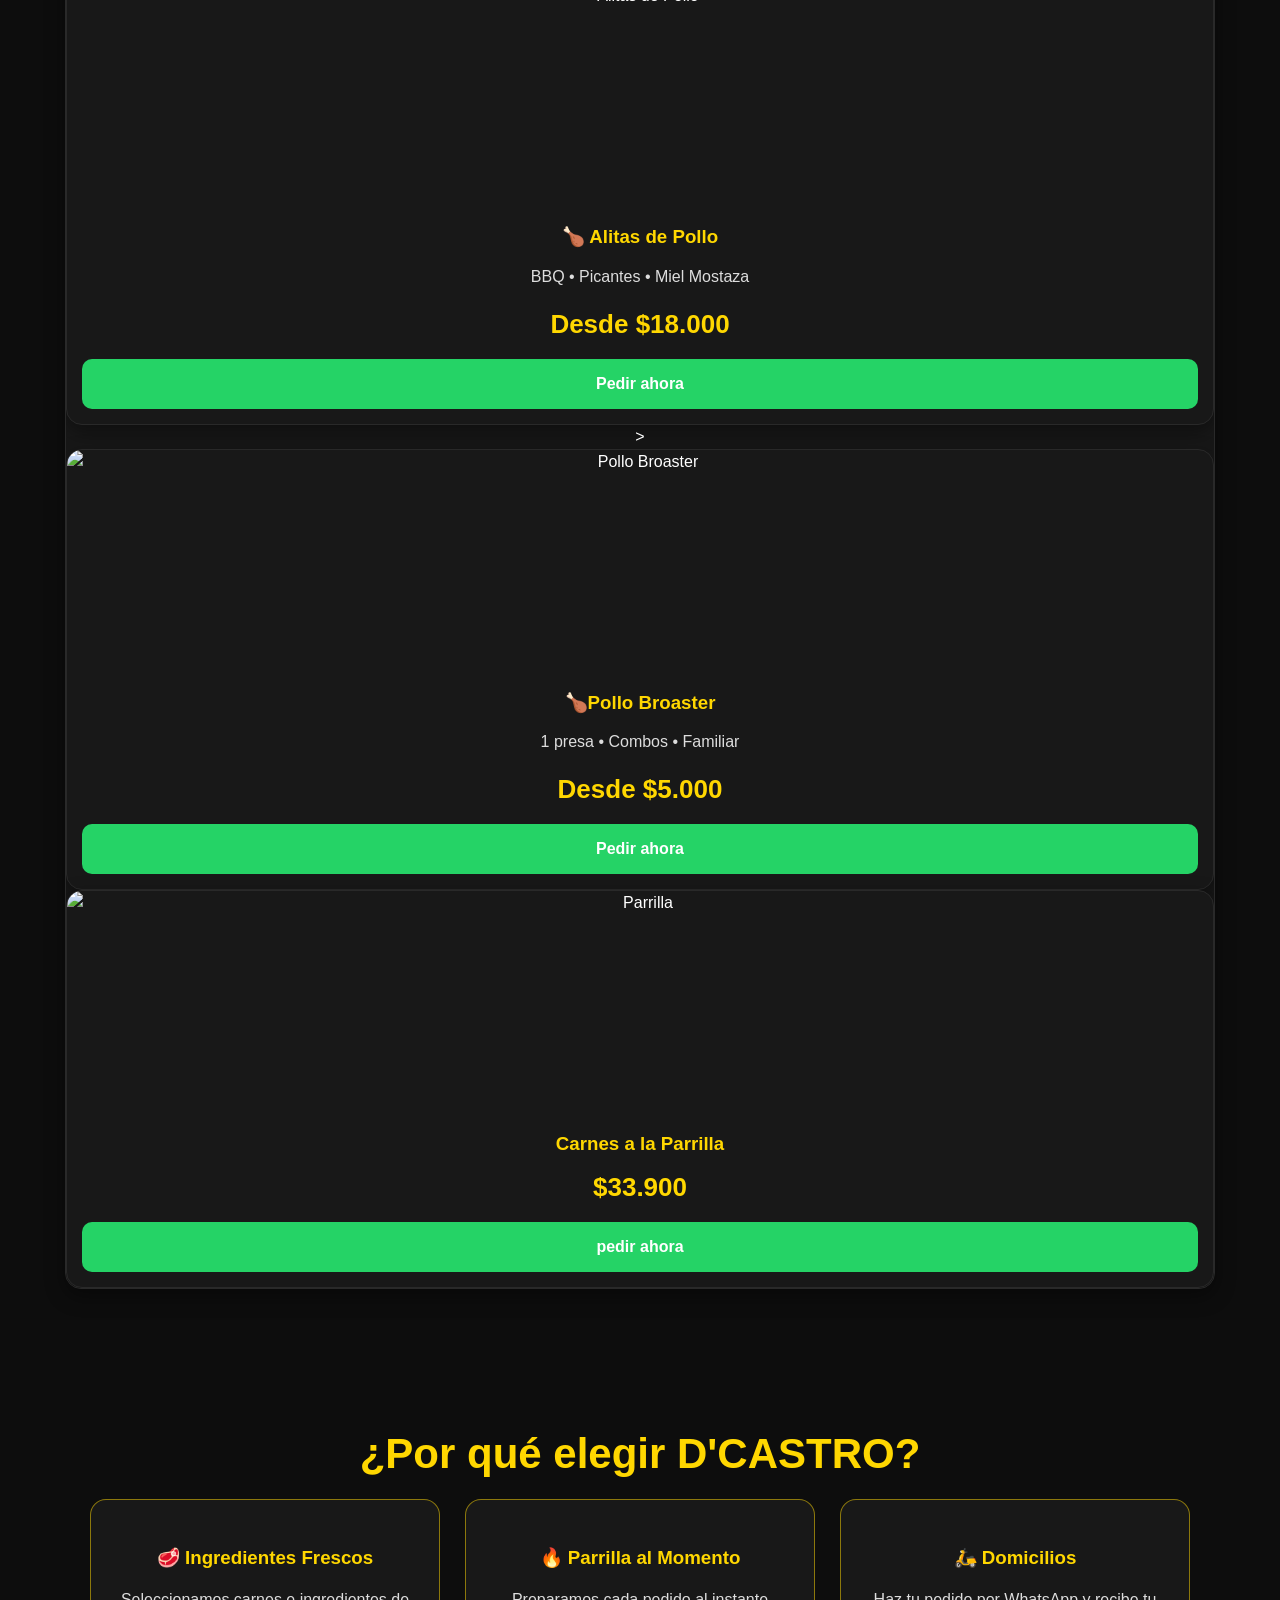
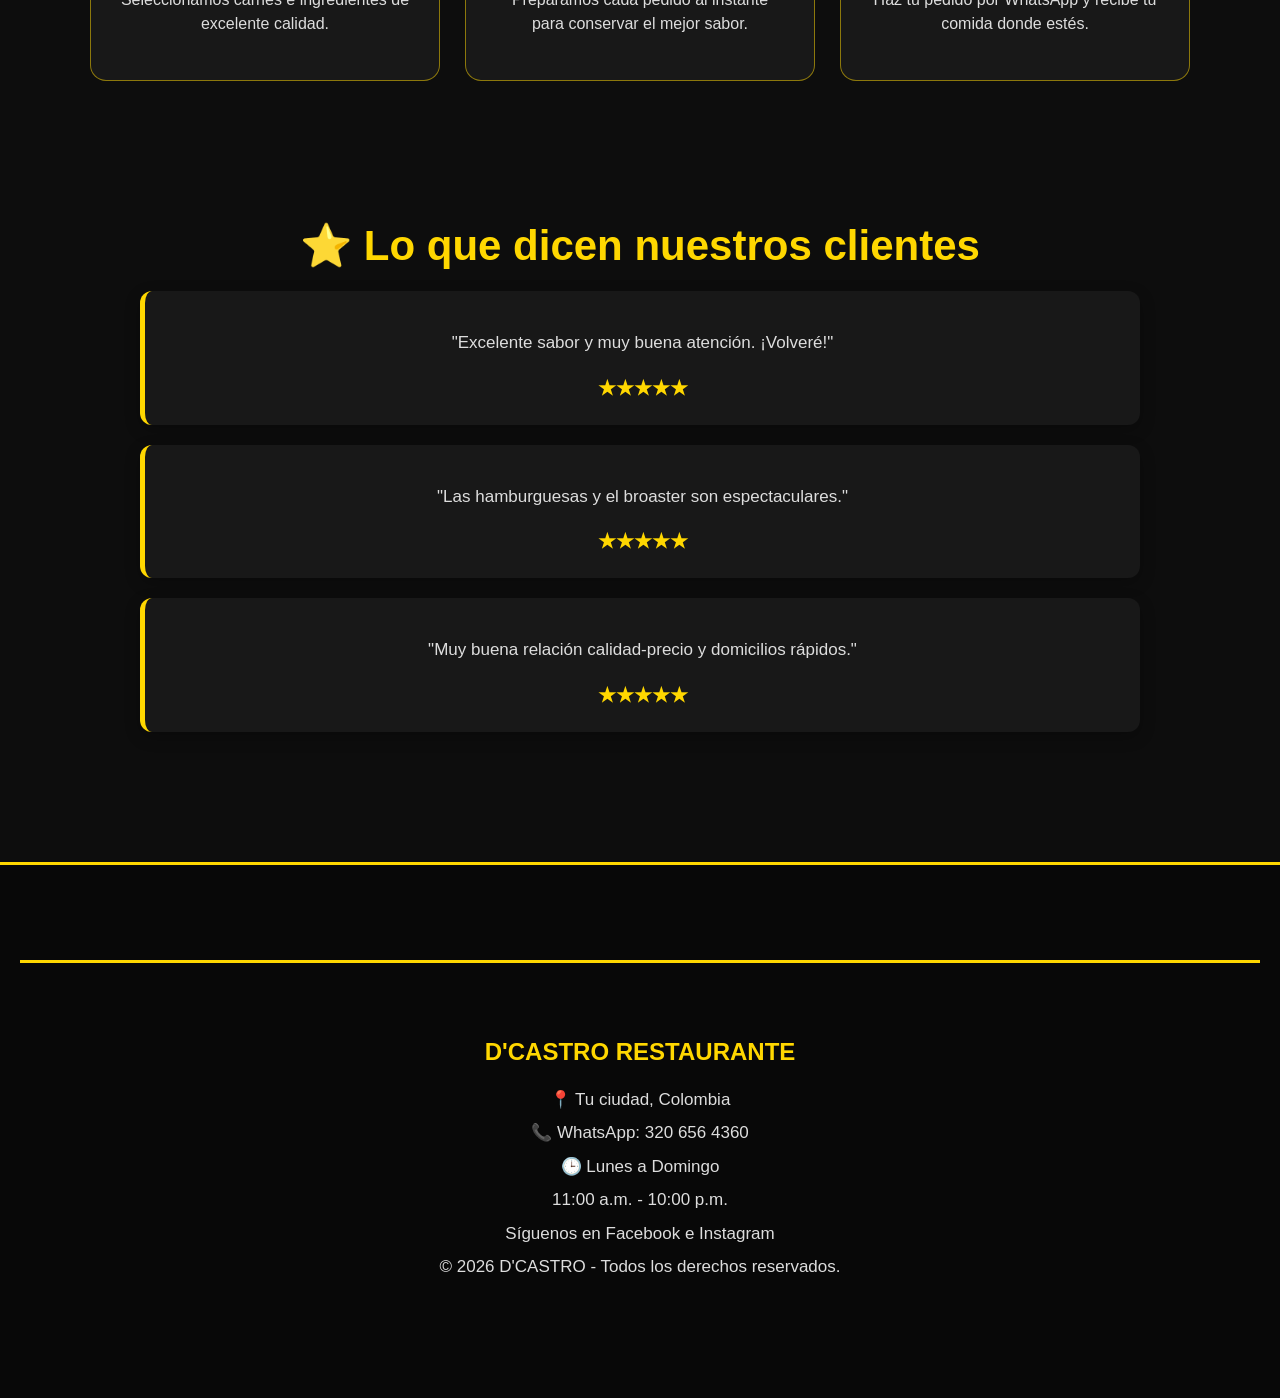
==== commit bcd31b67: "Update index.html" ====
--- a/index.html
+++ b/index.html
@@ -59,7 +59,12 @@
     </div>
 
 
+
+    </div>
+</section>
+
 <section id="menu">
+
     <h2>Nuestra Carta</h2>
 <p class="subtitulo">
 Disfruta hamburguesas, parrilla, broaster, almuerzos y mucho más, preparados con ingredientes frescos y el auténtico sabor de D'CASTRO.
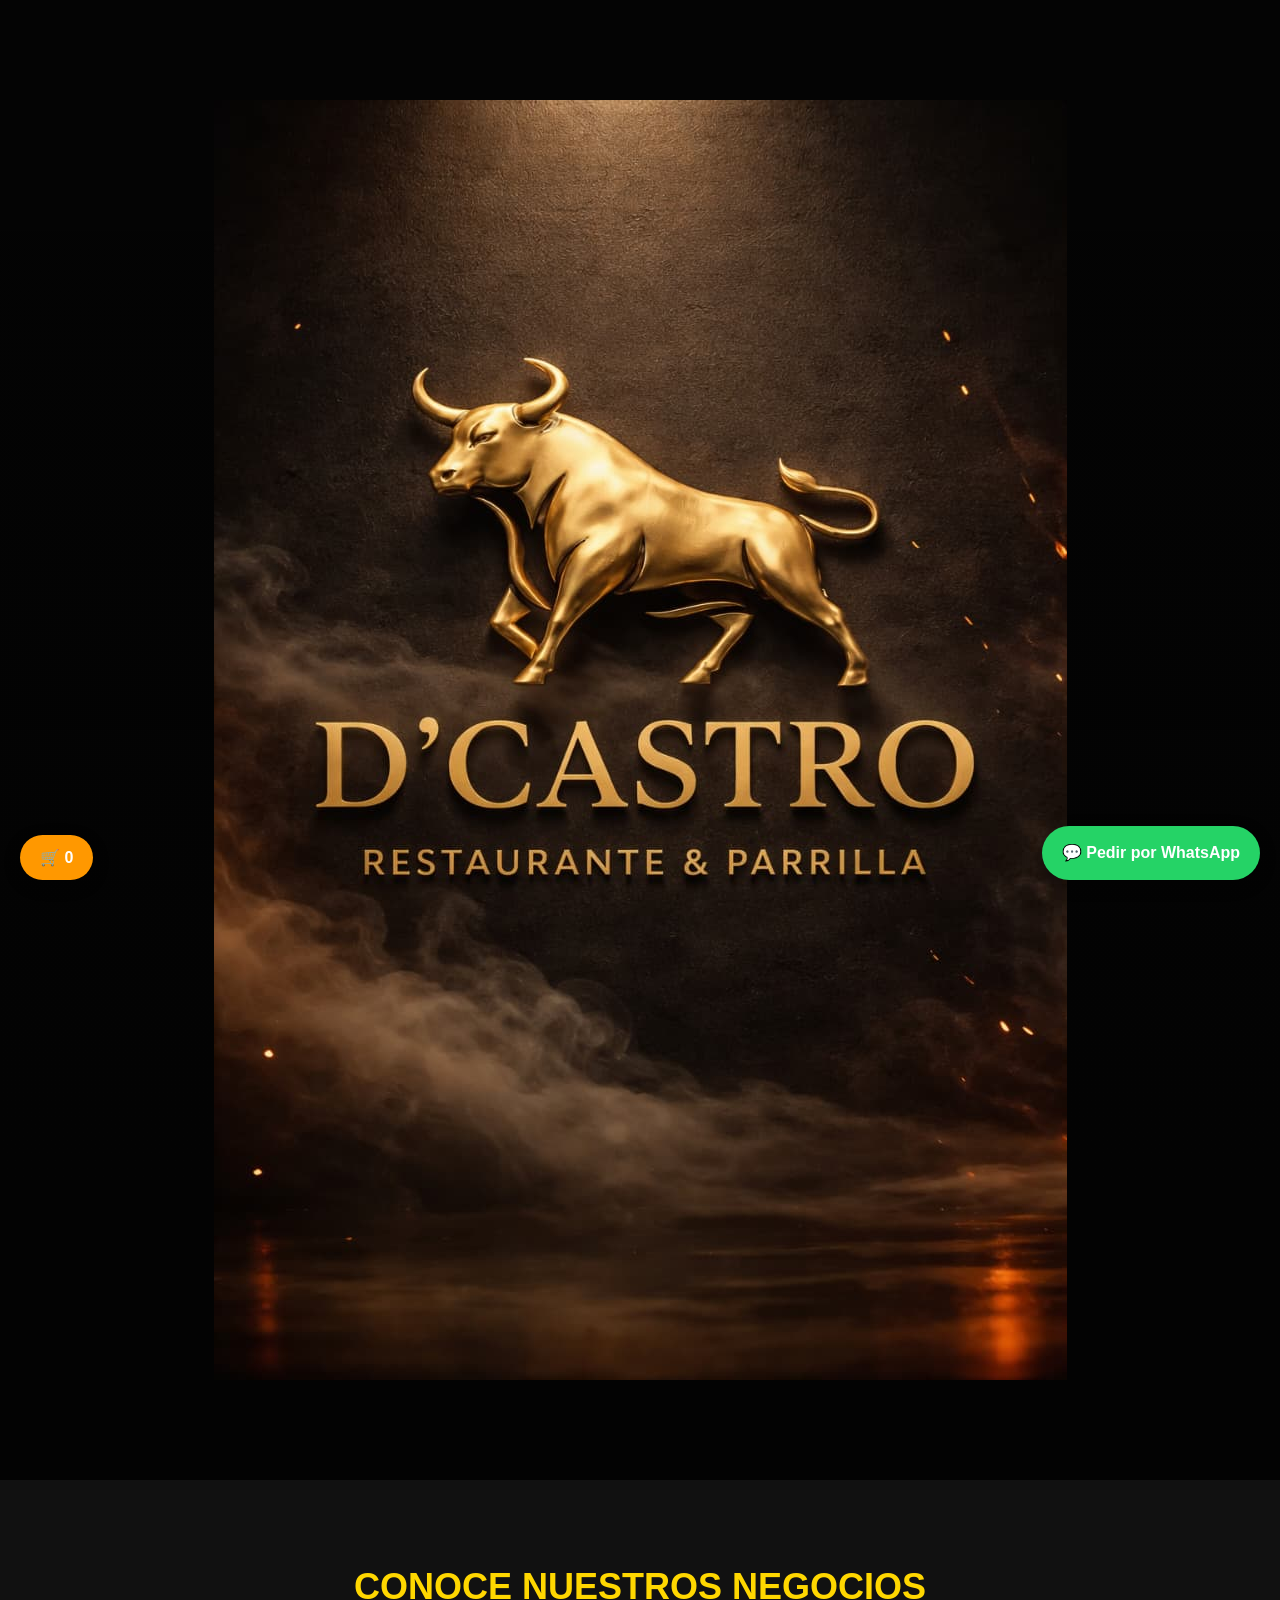
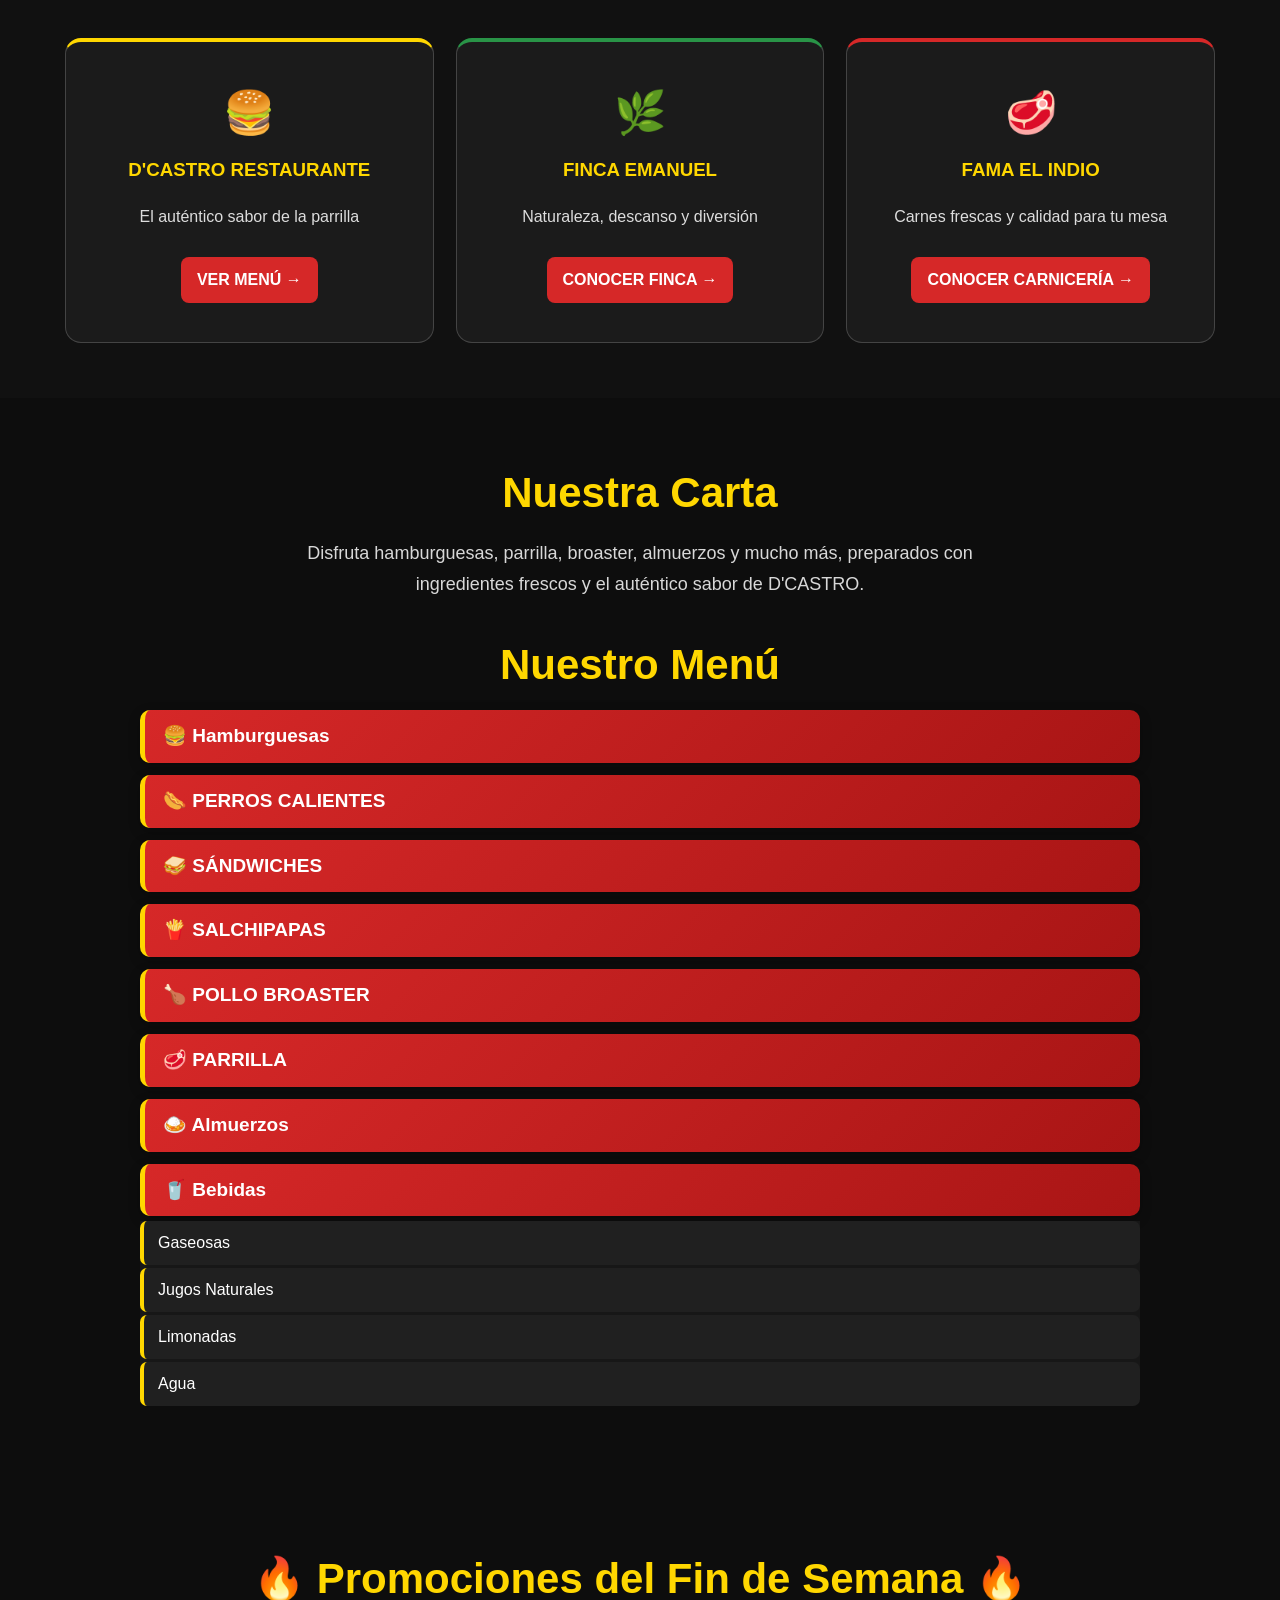
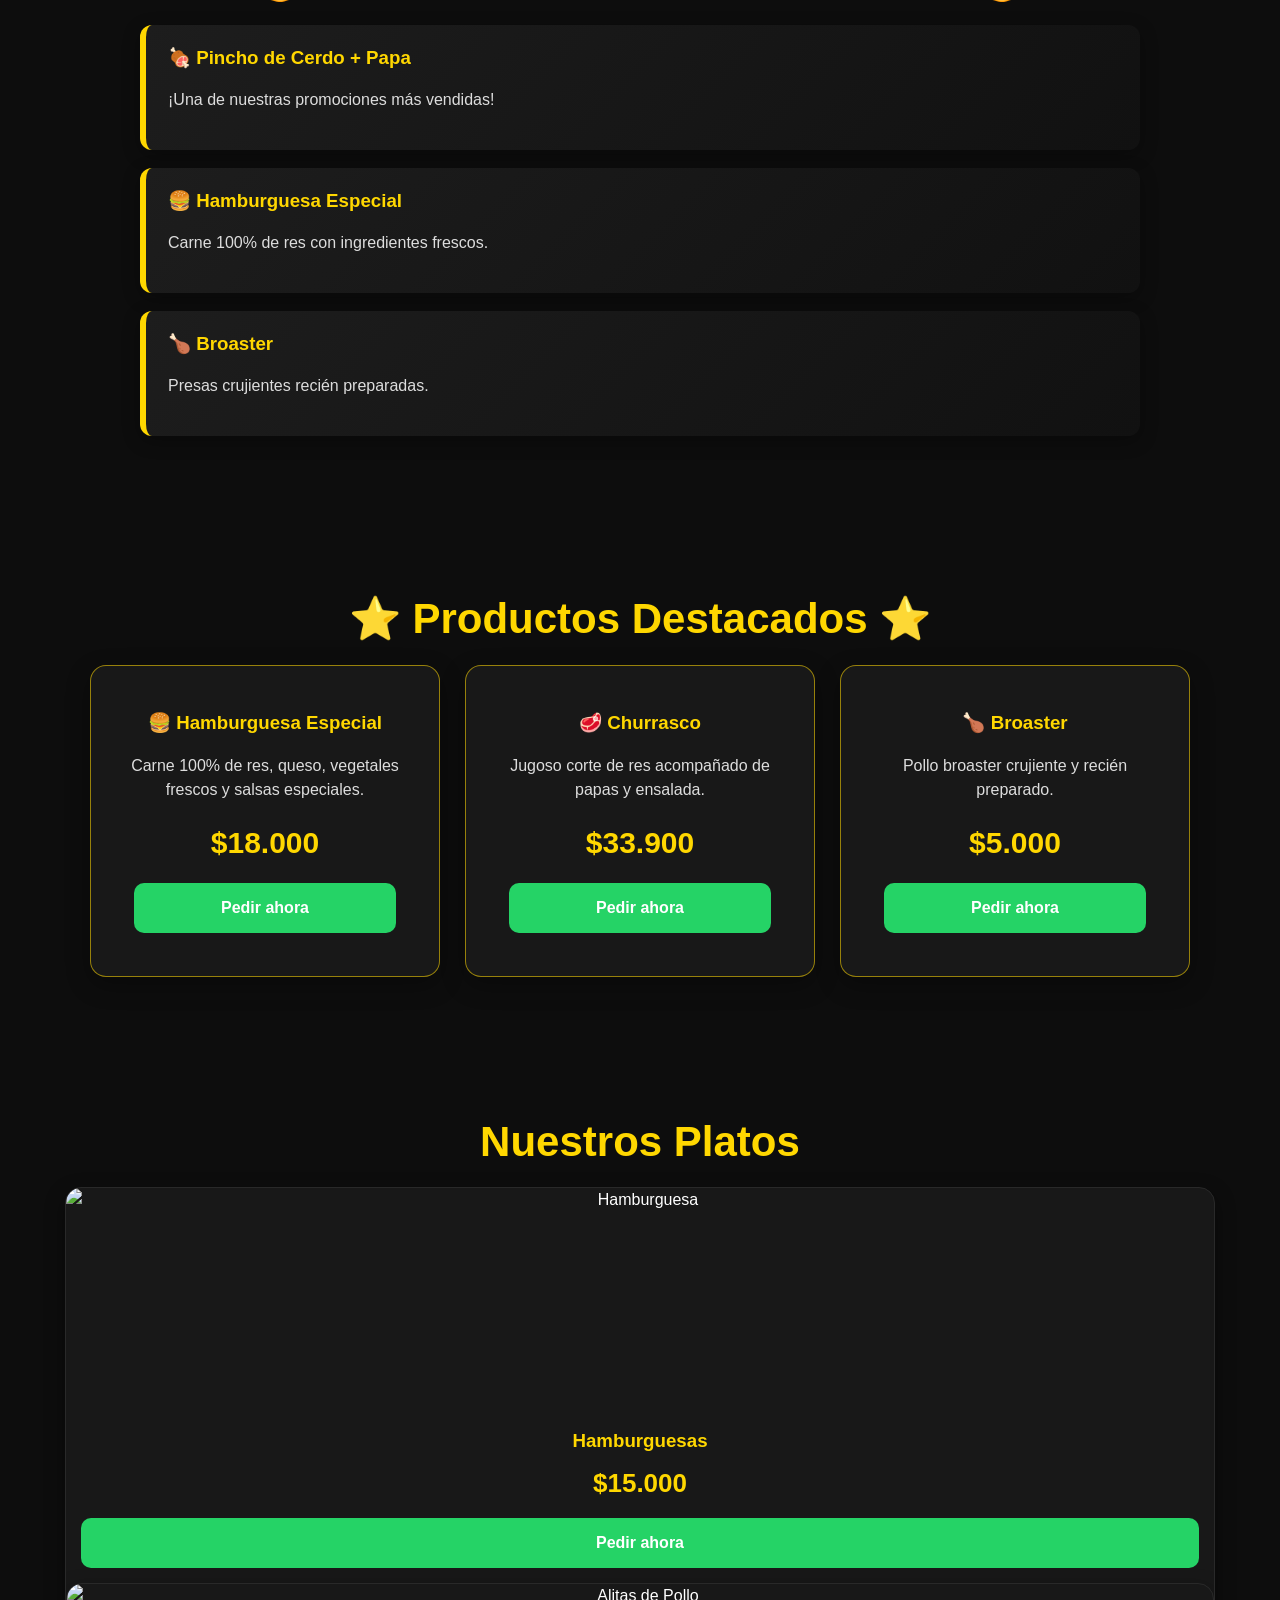
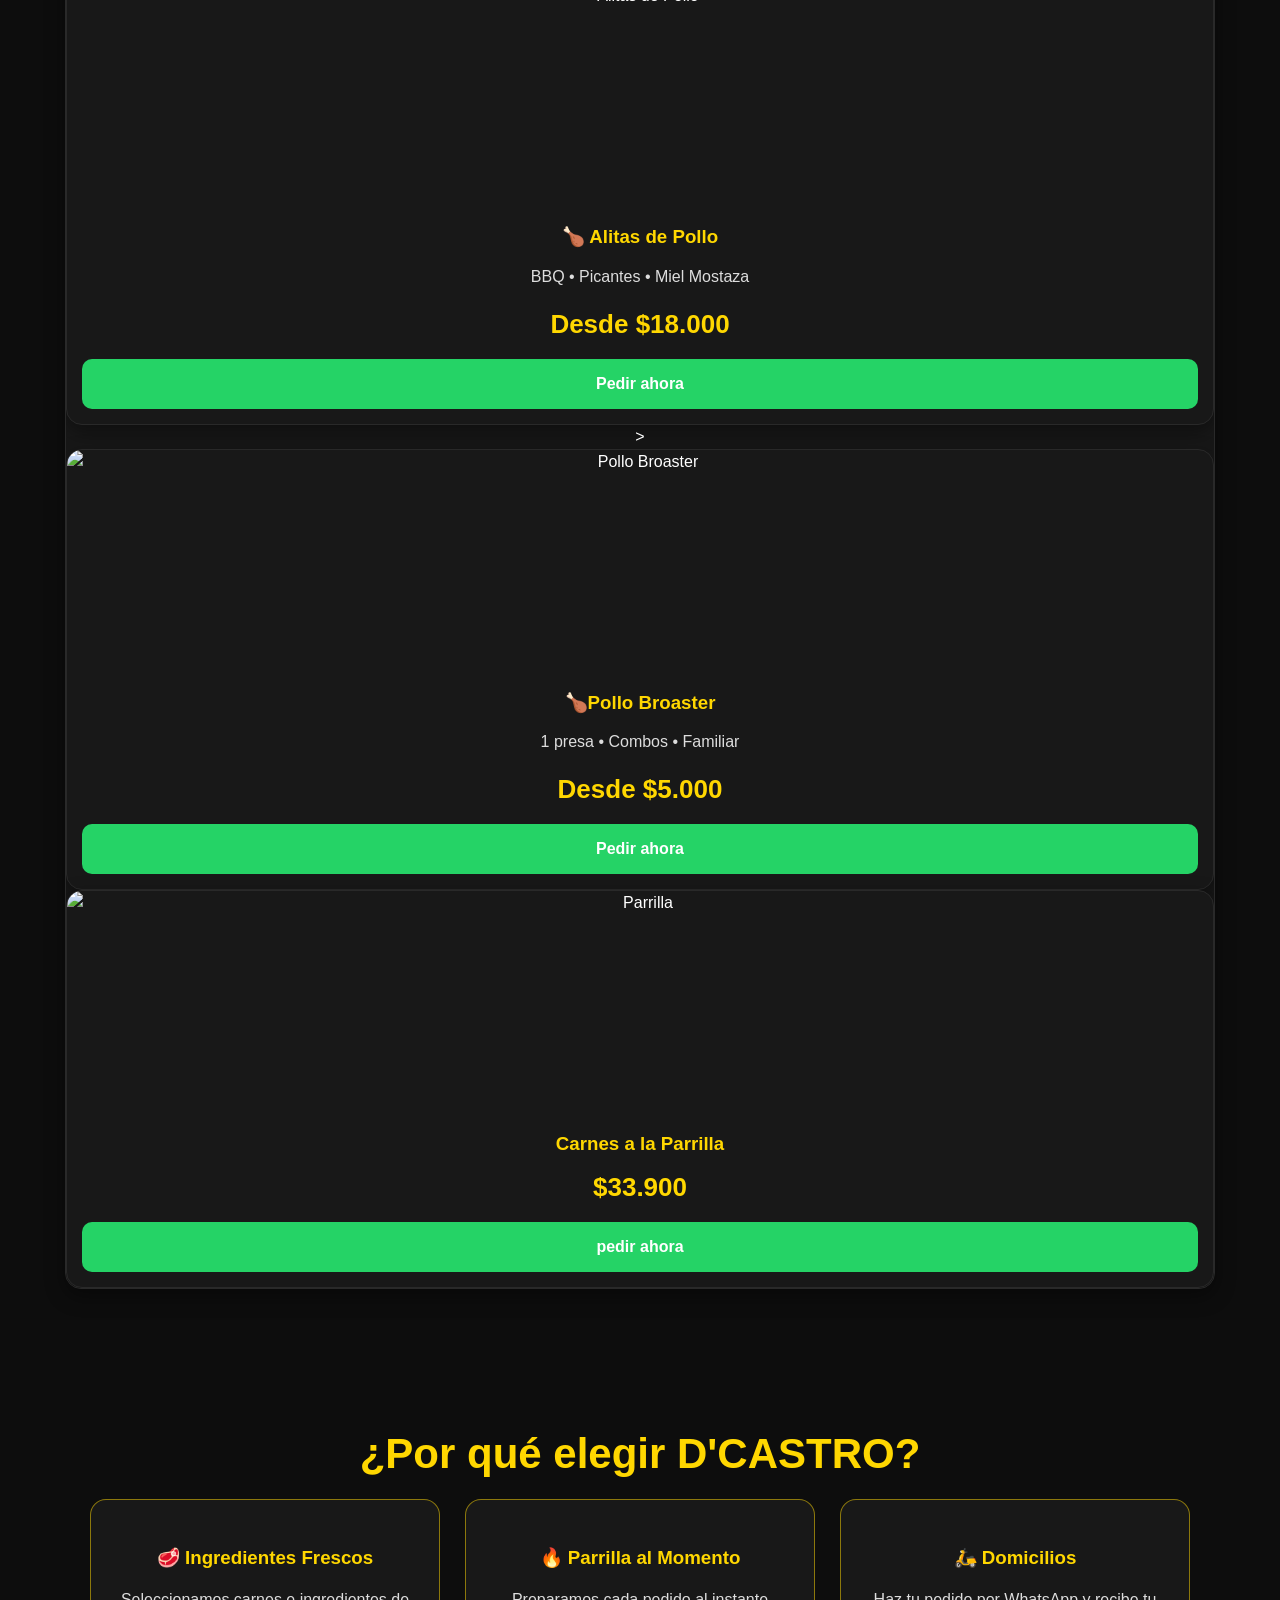
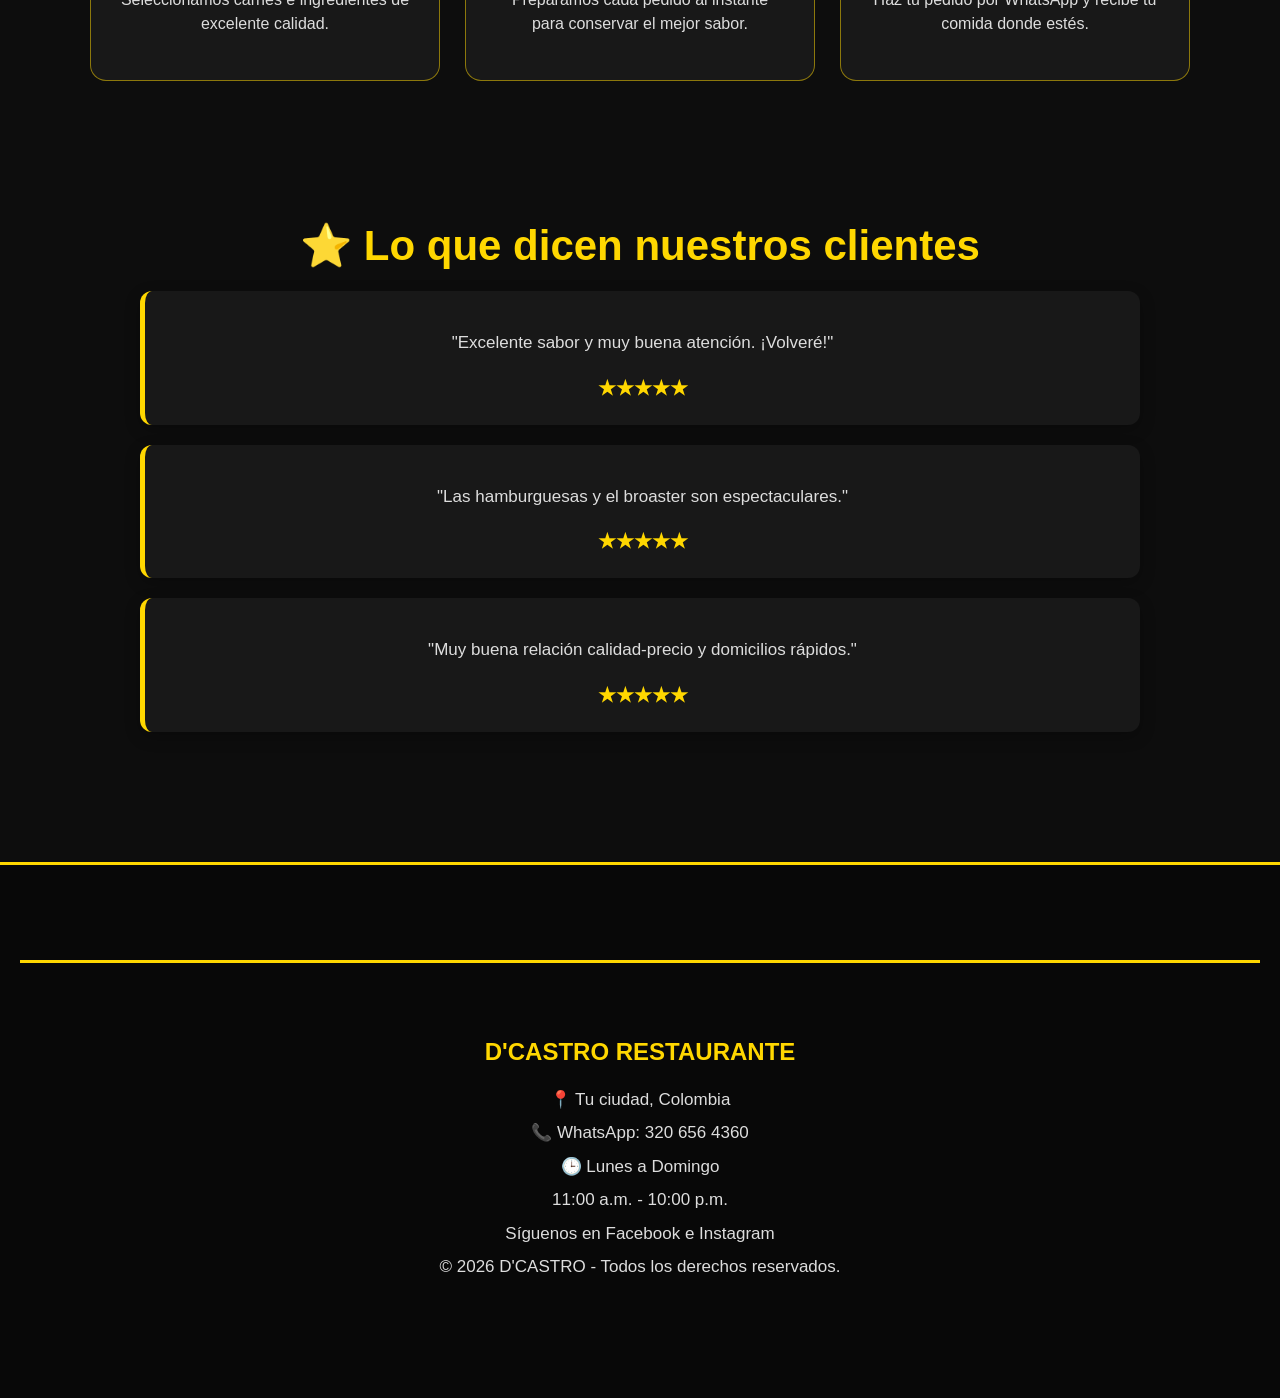
==== commit 3f420889: "Update index.html" ====
--- a/index.html
+++ b/index.html
@@ -11,25 +11,15 @@
 <body>
 
 
+
 <header class="hero">
-    <img src="logo-dcastro.png" alt="D'CASTRO Restaurante & Parrilla" class="logo-dcastro">
-    <div class="hero-contenido">
-        <h1>D'CASTRO RESTAURANTE</h1>
-
-        <p>🔥 El auténtico sabor de la parrilla 🔥</p>
-
-        <p>🍔 Hamburguesas • 🥩 Parrilla • 🍗 Broaster • 🍛 Almuerzos</p>
-
-        <div class="hero-botones">
-            <a href="#menu" class="btn">📖 Ver Menú</a>
-
-            <a href="https://wa.me/573206564360" target="_blank" class="btn-whatsapp">
-                💬 Pedir por WhatsApp
-            </a>
-        </div>
-    </div>
+    <img
+        src="logo-dcastro.png"
+        alt="D'CASTRO Restaurante & Parrilla"
+        class="logo-dcastro"
+    >
 </header>
-    
+
 <section class="negocios">
     <h2>CONOCE NUESTROS NEGOCIOS</h2>
 
